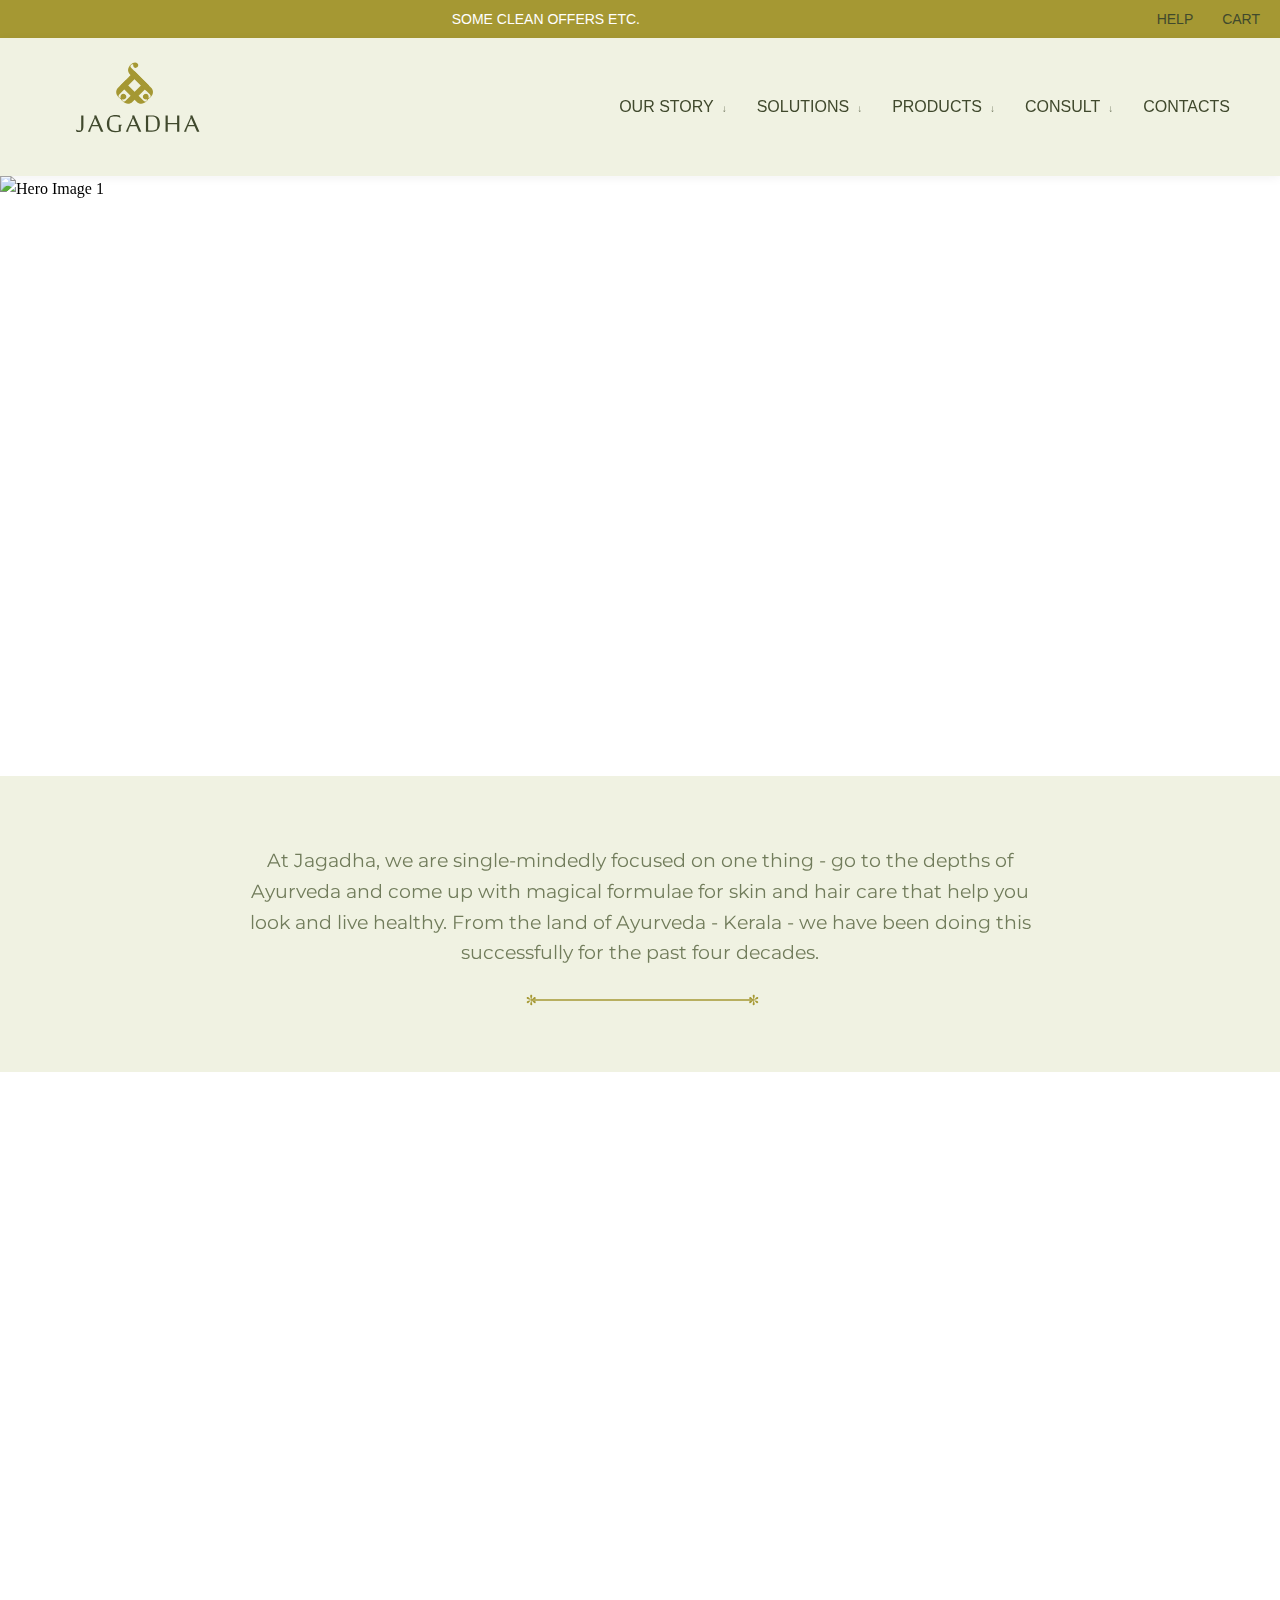
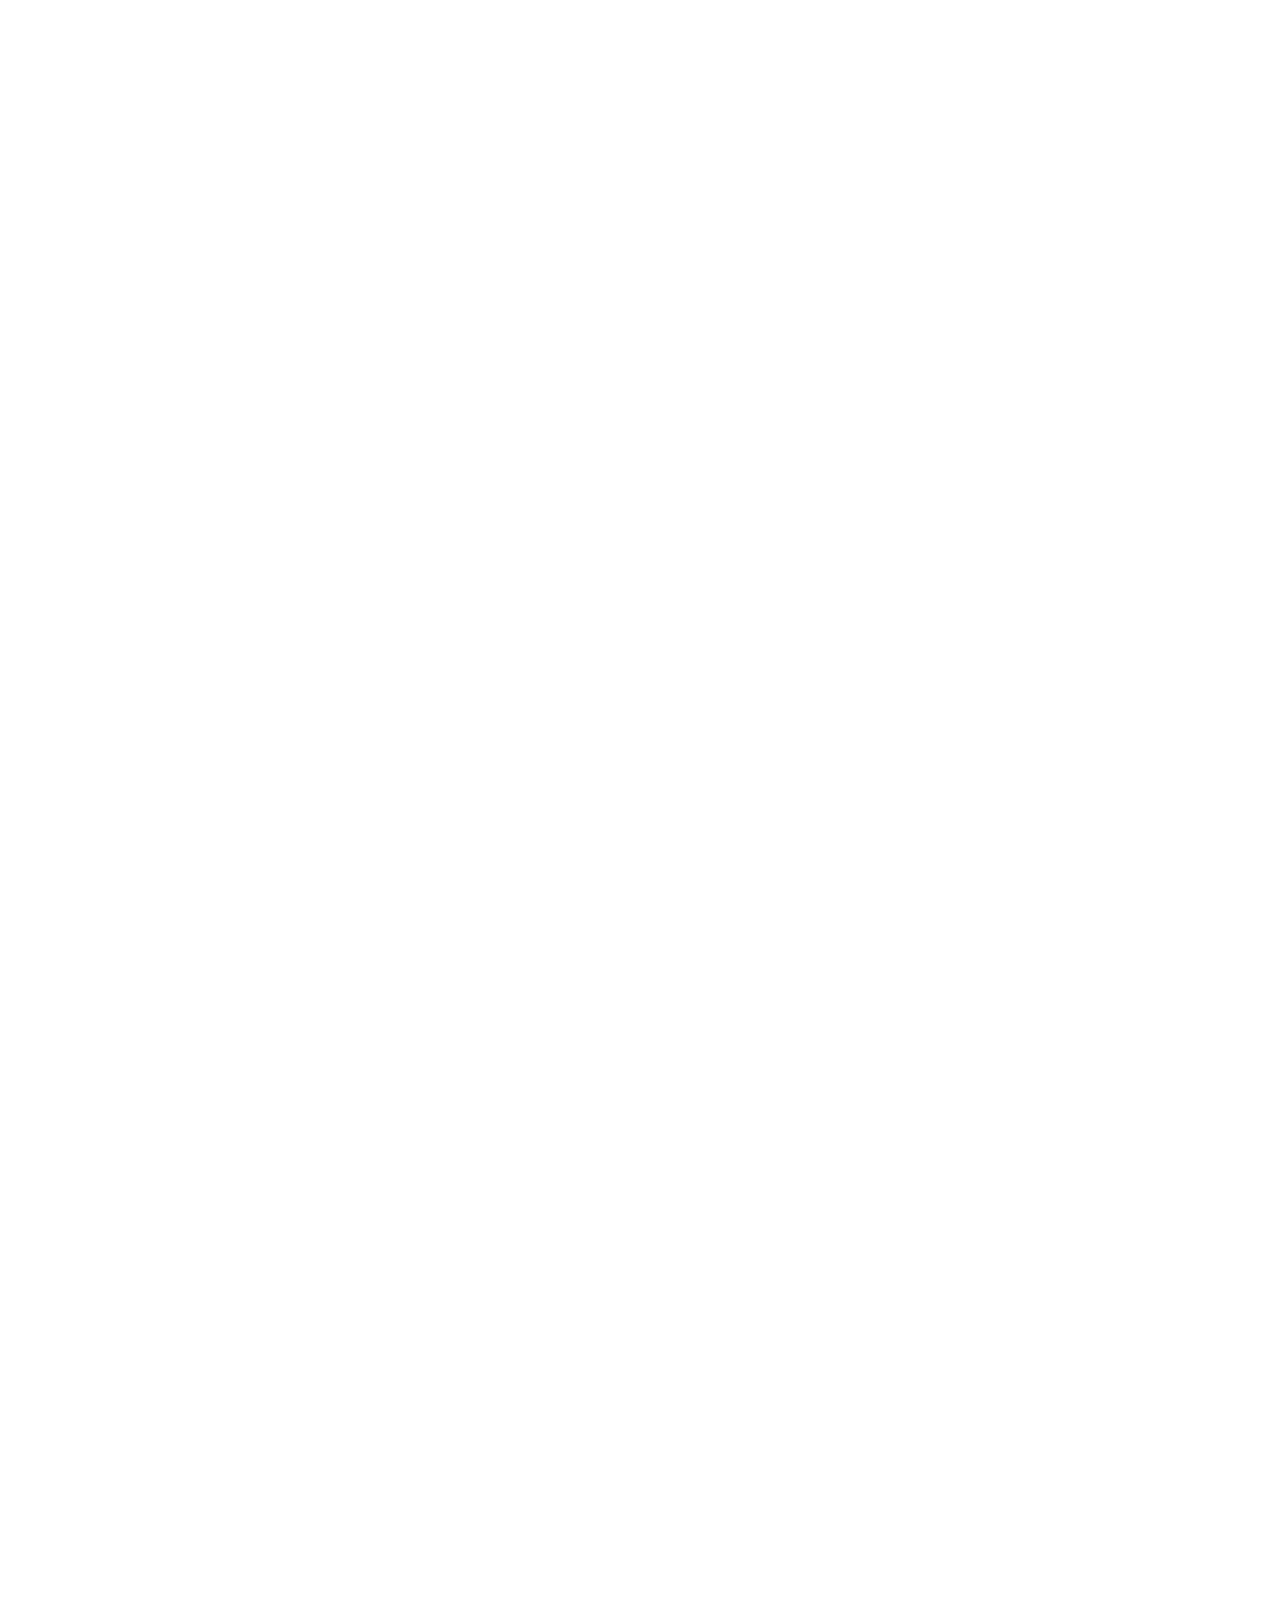
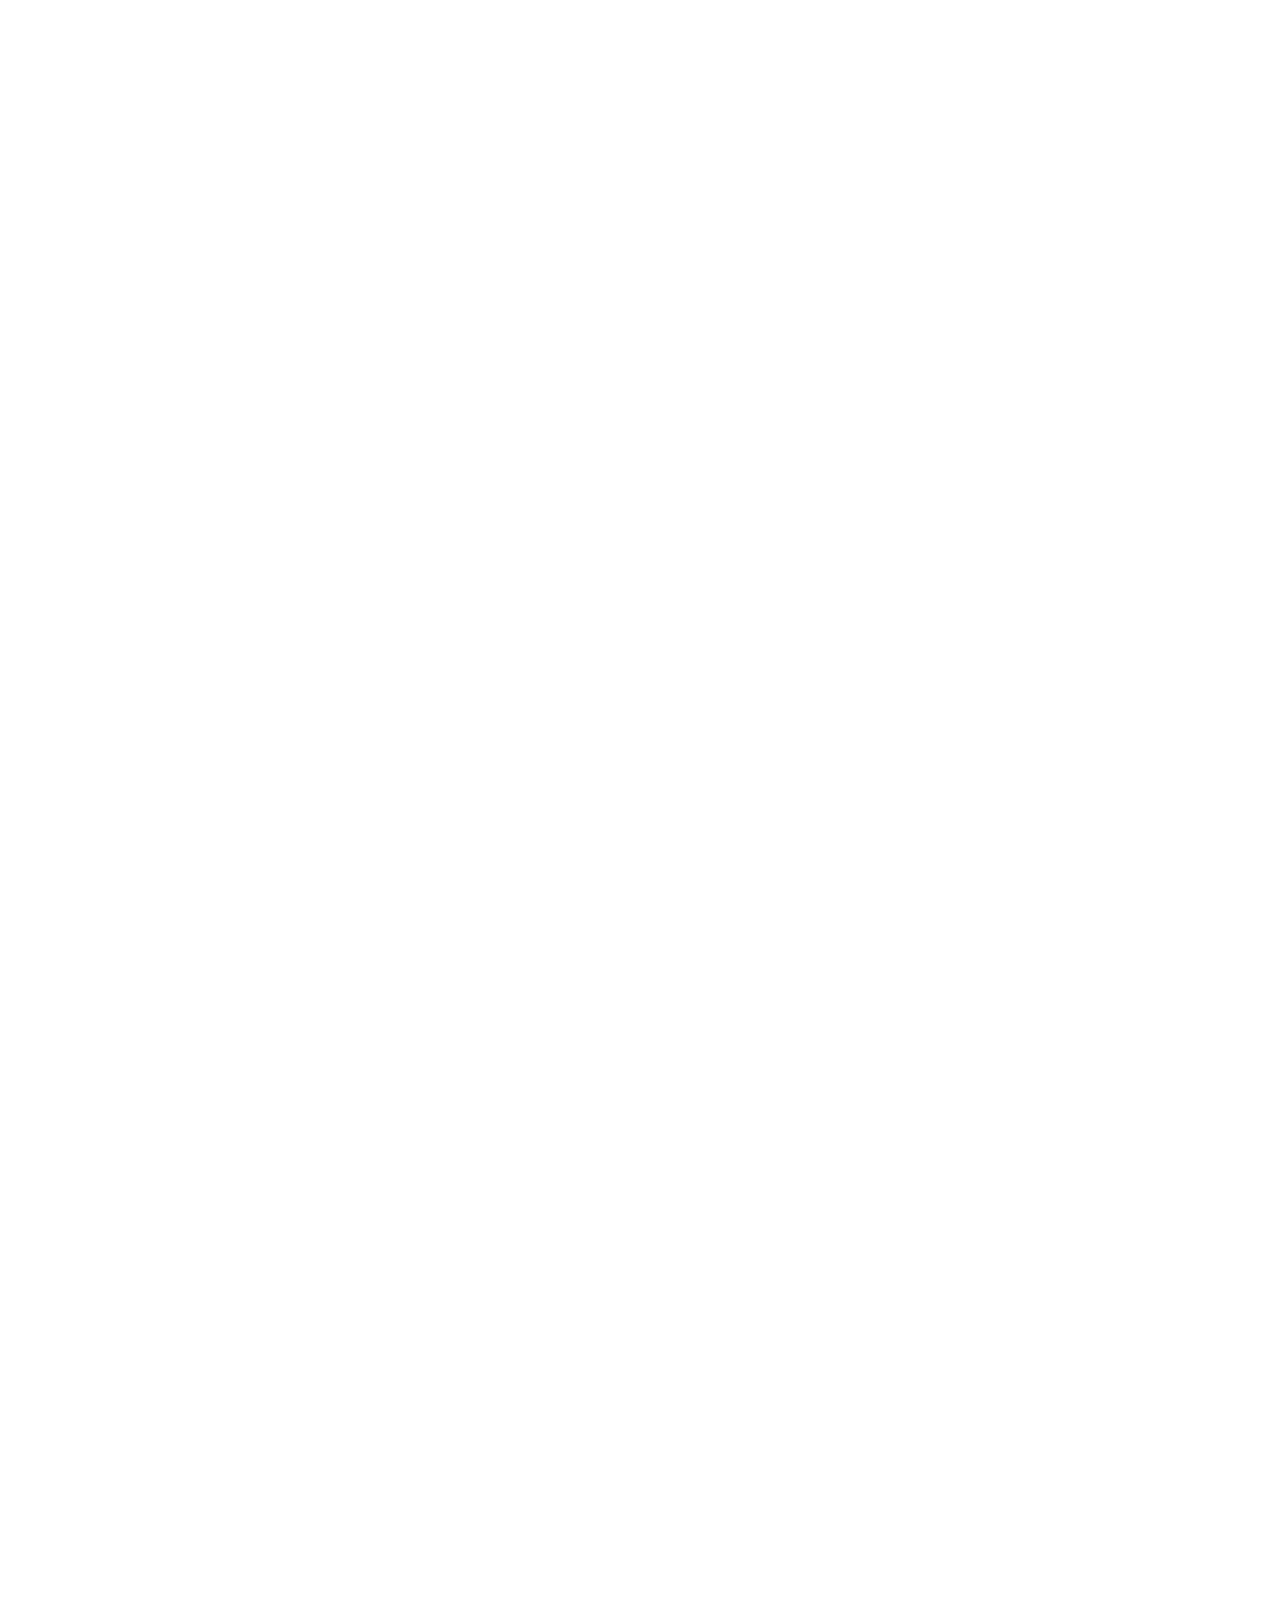
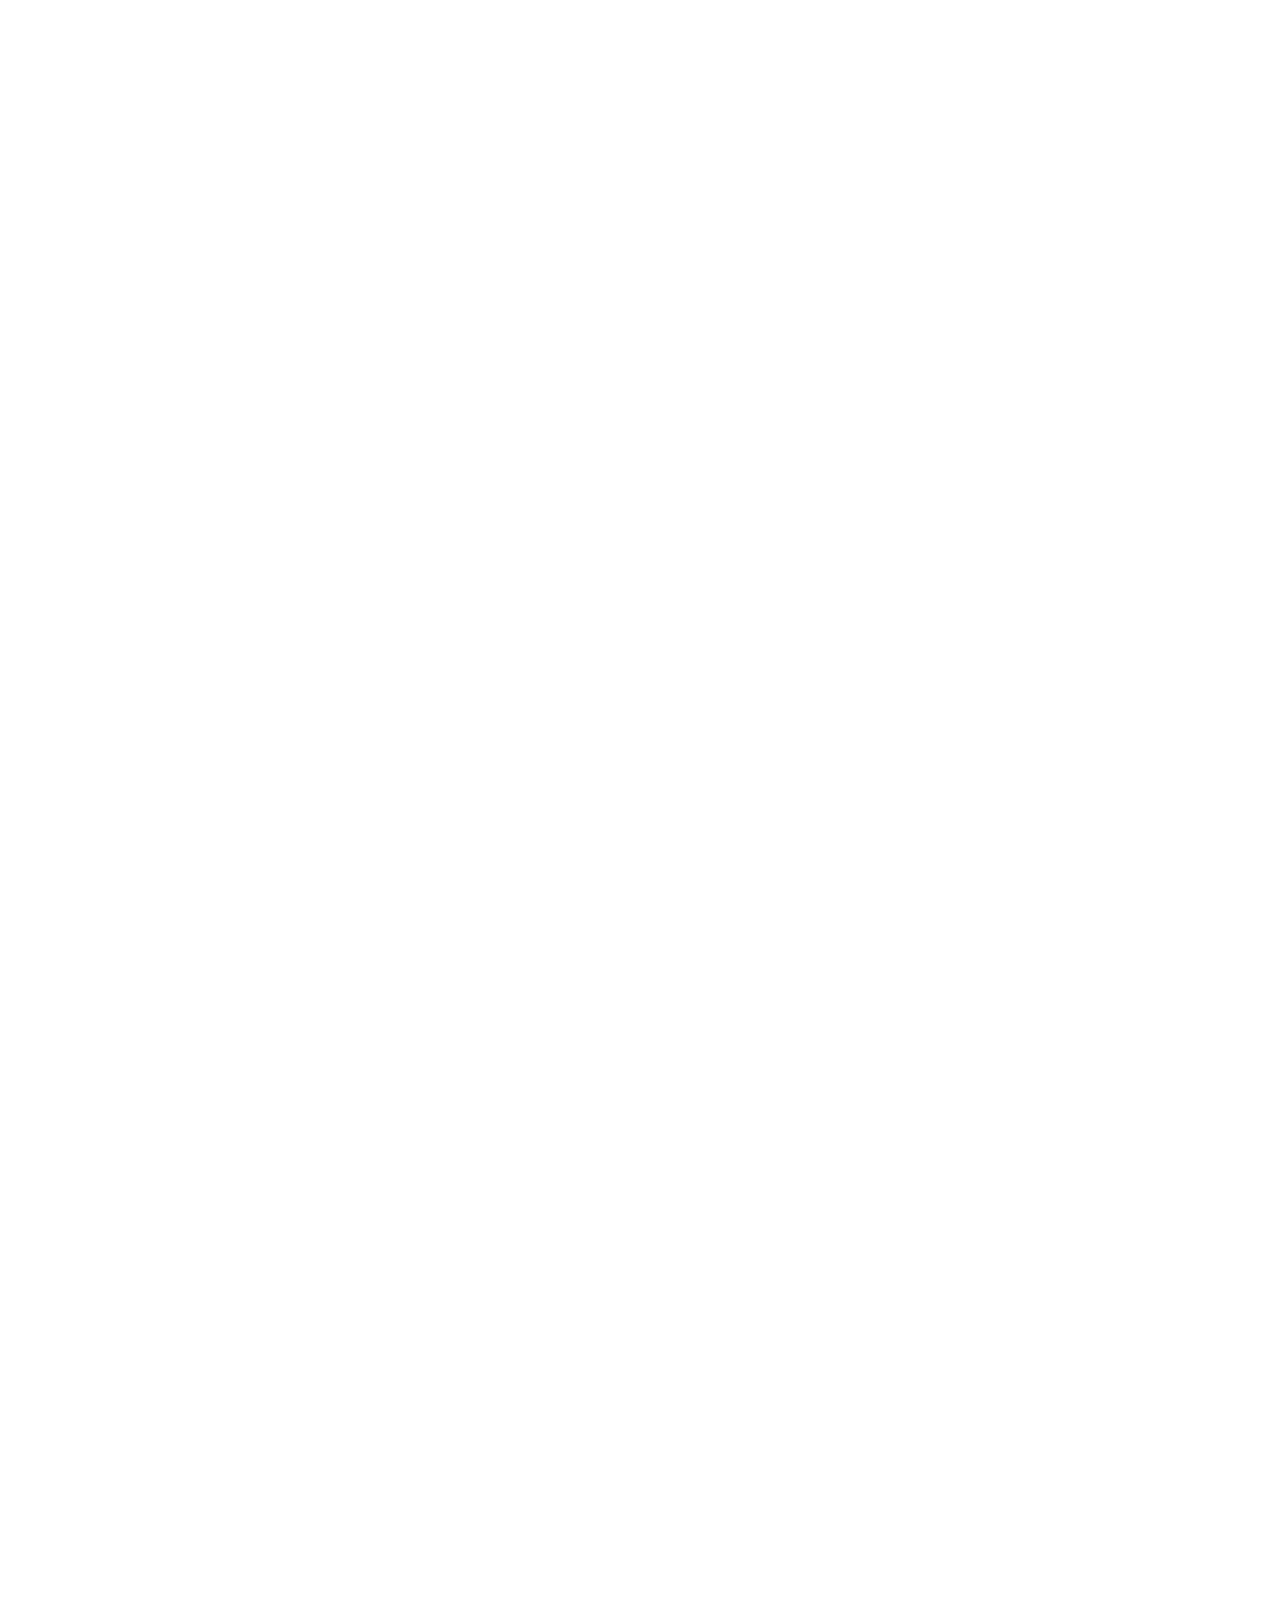
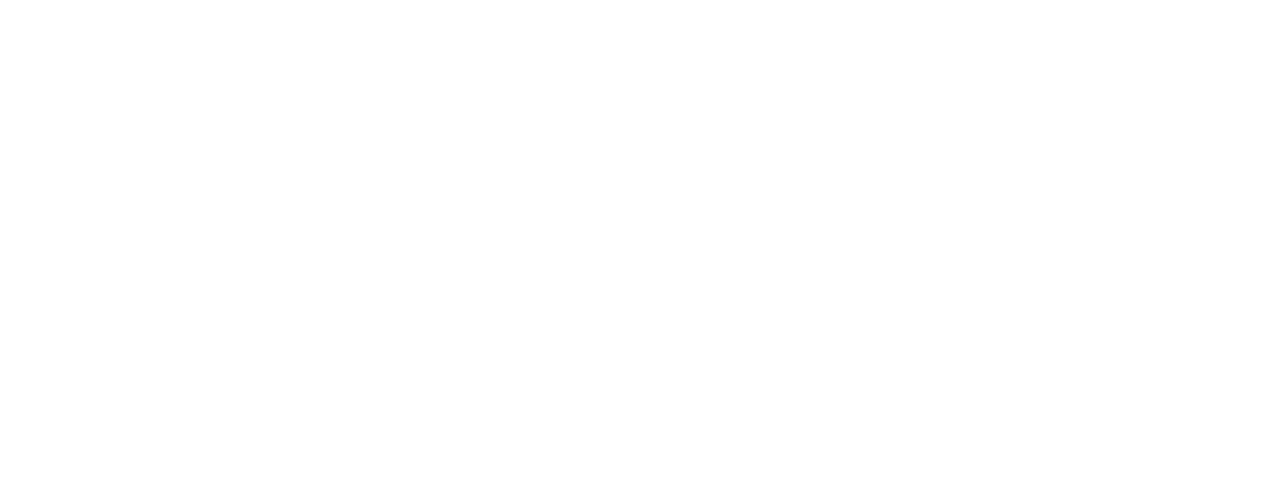
==== index.html @ c9071de5 "first commit" ====
<!DOCTYPE html>
<html lang="en">
<head>
    <meta charset="UTF-8">
    <meta name="viewport" content="width=device-width, initial-scale=1.0">
    <title>Jagadha</title>
    <link rel="stylesheet" href="./style.css">
    <link rel="preconnect" href="https://fonts.googleapis.com">
    <link rel="preconnect" href="https://fonts.gstatic.com" crossorigin>
    <link href="https://fonts.googleapis.com/css2?family=Montserrat:wght@600&family=Open+Sans:wght@400;500&display=swap&family=Roboto:ital,wght@0,100..900;1,100..900" rel="stylesheet">
    <link rel="stylesheet" href="https://cdnjs.cloudflare.com/ajax/libs/font-awesome/6.5.1/css/all.min.css">
</head>
<body>
    <!-- top bar starts here  -->
    <div class="top-bar">
        <div>SOME CLEAN OFFERS ETC.</div>
        <div>
            <a href="#">HELP</a>
            <a href="#">CART</a>
        </div>
    </div>
    <!-- top bar ends here  -->

    <!-- header section starts here  -->
    <header class="header">
        <div class="logo">
            <img src="./assets/logo.svg" alt="Jagadha Logo">
        </div>
        <nav class="nav">
            <a href="#">OUR STORY</a>
            <a href="#">SOLUTIONS</a>
            <a href="#">PRODUCTS</a>
            <a href="#">CONSULT</a>
            <a href="#">CONTACTS</a>
        </nav>
    </header>
    <!-- header section ends here  -->

    <!-- hero section starts here -->
    <section class="hero-section">
        <div class="carousel">
            <div class="carousel-slide">
                <img src="./assets/hero_image.png" alt="Hero Image 1" class="hero-image">
                <div class="hero-text ">
                    <p>Results-driven skin and hair care through Ayurveda.</p>
                </div>
            </div>
            <div class="carousel-slide">
                <img src="./assets/hero_carousal.jpg" alt="Hero Image 2" class="hero-image">
                <div class="hero-text">
                    <p>Discover the power of natural ingredients.</p>
                </div>
            </div>
            <div class="carousel-slide">
                <img src="./assets/hero_2_carousal.jpg" alt="Hero Image 3" class="hero-image">
                <div class="hero-text">
                    <p>Transform your routine with our products.</p>
                </div>
            </div>
        </div>
    </section>
    <!-- hero section ends here -->

    <!-- after hero section starts here  -->
    <section class="centered-section">
        <div>
            <p>At Jagadha, we are single-mindedly focused on one thing - go to the
                depths of Ayurveda and come up with magical formulae for skin and hair
                care that help you look and live healthy. From the land of Ayurveda -
                Kerala - we have been doing this successfully for the past four decades.</p>
            <div>
                <img src="./assets/small_line.svg" alt="" class="small-image">
            </div>
        </div>
    </section>
    <!-- after hero section ends here  -->

    <!-- our story section starts here -->
    <section class="our-story-section">
        <h2>OUR STORY</h2>
        <div class="story-images">
            <img src="./assets/old_photo.png" alt="Story Image 1" class="story-image">
            <img src="./assets/center_image.png" alt="Story Image 2" class="story-image">
            <img src="./assets/old_photo.png" alt="Story Image 3" class="story-image">
        </div>
        <div class="story-text">
            <p>In the realm of skin and hair care, Pathanjali has been a trusted name for
                decades. As a leading Ayurvedic centre with locations in Kuttipuram and
                Ernakulam, Pathanjali Ayurvedic (P) Ltd and Pathanjali Herbal Extracts
                Pvt Ltd have earned a reputation for excellence.</p>
            <p>Founded in 1995 by Dr. C.P. Parameswaran Nair and Jnanpith Award
                winner M.T. Vasudevan Nair, and co-owned by Padmasree Bharath
                Mammootty, the institution has long been a beacon of hope for those
                seeking natural remedies for skin and hair ailments</p>
            <p>Today, under the leadership of Mr. Jyothish Kumar, this legacy continues
                with Jagadha—a new venture that blends the wisdom of Ayurveda with
                modern skincare needs.</p>
        </div>
    </section>
    <!-- our story section ends here -->

    <!-- mammoty section starts here  -->
    <section class="testimonial">
        <div class="testimonial-content">
            <div class="testimonial-image">
                <img src="./assets/mammoty.png" alt="Mammotty">
            </div>
            <div class="testimonial-text">
                <h3>“What Jagadha does in the space of holistic and effective skin and hair care is so unique that there are no equals to them.”</h3>
                <img src="./assets/sign.svg" alt="Signature" class="signature">
                <p class="testimonial-author">Sincerely yours, <br>Mammotty</p>
            </div>
        </div>
        <img src="./assets/big_line.svg" alt="Divider" class="testimonial-divider">
    </section>
    <!-- mammoty section ends here  -->
     
    <!-- Ayurveda section starts here  -->
    <section class="ayurveda-section">
        <div class="ayurveda-content">
            <h1>The power of ayurveda in healing skin and hair issues</h1>
            <img src="./assets/ayurveda.png" alt="Ayurveda Image" class="ayurveda-image">
            <p>Ayurveda is not just a system of medicine; it's a lifestyle that promotes
                balance and wellness. It focuses on using natural resources to heal the
                body from within, making it an ideal choice for those seeking remedies for
                skin and hair issues. Unlike chemical-laden products that might offer
                temporary relief or even worsen conditions, Ayurvedic medicine digs deep
                to address underlying causes. By incorporating holistic approaches
                tailored to your unique constitution (prakriti), Ayurveda paves the way for
                effective treatment. This includes dietary recommendations, lifestyle
                changes, and natural remedies that work in harmony with your body,
                offering lasting solutions for skin and hair woes.</p>
        </div>
    </section>
    <!-- Ayurveda section ends here -->

    <!-- products section starts here  -->
    <section class="products-section">
        <div class="product">
            <img src="./assets/product.png" alt="Product Image" class="product-image">
            <div class="product-button">
                <button><a href="#">ADD TO CART</a></button>
            </div>
        </div>
        <div class="product-description">
            <h1>Experience the transformative power of Agnijith and rediscover smooth, scar-free skin.</h1>
            <p>Experience the power of Ayurveda with Agnijith—a luxurious daily rejuvenating cream designed to nourish, protect, and revitalize your skin. This time-tested formula helps restore your skin's natural glow while shielding it from environmental stressors. Regular use promotes a smooth, scar-free complexion, making it an essential addition to your skincare routine.</p>
        </div>
    </section>
    <!-- product section ends here -->

    <!-- feature section starts here -->
    <section class="features-section">
        <img src="./assets/big_line.svg" alt="">
        <div class="features-container">
            <div class="feature-box">
                <h3>Applications of Agnijith</h3>
                <ul>
                    <li>✅ Burns & Burn Scars</li>
                    <li>✅ Keloids & Surgical Scars</li>
                    <li>✅ Sunburn & Skin Irritation</li>
                    <li>✅ Chickenpox Scars & Old Wounds</li>
                    <li>✅ Diabetic Ulcers & Non-Healing Wounds</li>
                    <li>✅ Leukoderma (Vitiligo), Psoriasis & Eczema</li>
                    <li>✅ General Itching & Wound Care</li>
                </ul>
            </div>
            <div class="feature-box">
                <h3>Key benefits of Agnijith</h3>
                <ul>
                    <li>✅ Accelerates Healing – Speeds up the recovery process for burns and wounds.</li>
                    <li>✅ Reduces Scarring – Clinically proven to minimize the appearance of scars.</li>
                    <li>✅ Safe for All Ages – Gentle and effective, making it a must-have for families, especially those with young children prone to minor accidents.</li>
                </ul>
            </div>
        </div>
        <img src="./assets/big_line.svg" alt="">
        <div class="button-container">
            <button class="buy-now">BUY NOW</button>
        </div>
    </section>
    <!-- feature section ends here -->

    <!-- outlet section starts here -->
    <section class="outlet-section">
        <h1>The uniqueness of Jagadha <br> and how we are different</h1>
        <img src="./assets/outlet.png" alt="Outlet Image" class="outlet-image">
        <p>With a commitment to high-quality, natural ingredients, Jagadha offers safe and
            effective solutions for all skin and hair types. By merging ancient Ayurvedic
            wisdom with modern science, Jagadha creates products that deliver real, lasting
            results. With Agnijith, Agnihari, Kadambini, and Kasmeerini, achieving radiant
            skin and strong, healthy hair has never been easier.</p>
        <p>Whether you're dealing with scars, blemishes, or hair fall, there's a solution
            waiting for you. Embrace nature's wisdom with Jagadha—where healing meets
            heritage.</p>
    </section>
    <!-- outlet section ends here -->

    <!-- contact section starts here -->
    <section class="contact-section">
        <div class="contact-container">
            <div class="contact-text">
                <h2>Take your wellness<br>To another level</h2>
            </div>
            <div class="contact-form">
                <form>
                    <div class="form-left">
                        <label>Name</label>
                        <input type="text" name="name" required>
    
                        <label>Email</label>
                        <input type="email" name="email" required>
    
                        <label>Phone</label>
                        <input type="text" name="phone" required>
    
                        <label>Job Title</label>
                        <input type="text" name="jobtitle">
    
                        <label>Company</label>
                        <input type="text" name="company">
                    </div>
                    <div class="form-right">
                        <label>What service / product are you looking for ⬇</label>
                        <input type="text" name="inquiry" placeholder="Inquiry" required>
                    </div>
                    <button type="submit" class="send-button">SEND ↗</button>
                </form>
            </div>
        </div>
    </section>
    <!-- contact section ends here -->

    <!-- footer starts here -->
    <footer class="footer">
        <div class="footer-container">
            <div class="social-icons">
                <a href="#" class="social-link"><i class="fab fa-facebook-f"></i></a>
                <a href="#" class="social-link"><i class="fab fa-instagram"></i></a>
                <a href="#" class="social-link"><i class="fab fa-whatsapp"></i></a>
                <a href="#" class="social-link"><i class="fab fa-linkedin-in"></i></a>
            </div>
        </div>
        <div class="footer-divider"></div>
        <div class="footer-divider footer-divider-second"></div>
        <div class="footer-links">
            <a href="#">Terms & Conditions</a>
            <a href="#">Privacy Policy</a>
        </div>
    </footer>
    <!-- footer ends here -->    
    
    

    <script src="./script.js"></script>
</body>
</html>
---- style.css ----
:root {
    --primary-color: #A59833;
    --secondary-color: #F0F2E2;
    --text-color: #40492D;
    --hover-color: #8C7D1C;
}

body {
    margin: 0;
    line-height: 1.6;
}

/* Top bar style starts here*/
.top-bar {
    background-color: var(--primary-color);
    color: #fff;
    font-size: 14px;
    padding: 8px 20px;
    display: flex;
    justify-content: flex-start; 
    align-items: center;
    box-shadow: 0 2px 5px rgba(0,0,0,0.1);
    font-family: 'Inter', sans-serif;
}
.top-bar > div:first-child {
    flex: 1;
    text-align: center;
    margin-left: -60px; 
}

.top-bar a {
    color: #40492d;
    text-decoration: none;
    margin-left: 25px;
    transition: color 0.3s ease;
    font-weight: 500;
    font-family: 'Inter', sans-serif;
}

.top-bar a:hover {
    color: #FFF;
}
/* Top bar style ends here*/

/* Header styles starts here */
.header {
    background-color: var(--secondary-color);
    padding: 15px 50px;
    display: flex;
    justify-content: space-between;
    align-items: center;
    position: relative;
    box-shadow: 0 2px 10px rgba(0,0,0,0.05);
}

.logo img {
    height: 100px;
    width: auto;
    transition: transform 0.3s ease;
}

.logo:hover img {
    transform: scale(1.05);
}

/* Navigation */
.nav {
    display: flex;
    gap: 30px;
    align-items: center;
}

.nav a {
    color: var(--text-color);
    text-decoration: none;
    font-size: 16px;
    font-weight: 500;
    position: relative;
    padding: 5px 0;
    transition: all 0.3s ease;
    font-family: 'Inter', sans-serif;
}

.nav a::after {
    content: "↓";
    font-size: 10px;
    margin-left: 8px;
    opacity: 0.7;
    transition: opacity 0.3s ease;
}

.nav a:hover {
    color: var(--primary-color);
}

.nav a:hover::after {
    opacity: 1;
}

.nav a:last-child::after {
    content: none;
}

/* Underline animation */
.nav a::before {
    content: '';
    position: absolute;
    bottom: -5px;
    left: 0;
    width: 0;
    height: 2px;
    background-color: var(--primary-color);
    transition: width 0.3s ease;
}

.nav a:hover::before {
    width: 100%;
}
/* Header style ends here */

/* Hero section styles starts here */
.hero-section {
    position: relative;
    width: 100%;
    overflow: hidden;
}

.hero-container {
    position: relative;
}

.carousel {
    display: flex;
    transition: transform 0.5s ease-in-out;
}

.carousel-slide {
    position: relative;
    min-width: 100%;
    box-sizing: border-box;
}

.hero-image {
    width: 100%;
    height: 600px;
    object-fit: cover; 
    display: block;
}

.hero-text {
    position: absolute;
    top: 50%;
    left: 50%;
    transform: translate(-50%, -50%); /* Keep this for centering */
    color: white;
    padding: 10px;
    text-align: center;
    font-family: "Oswald", sans-serif;
    font-size: 3rem;
}

.hero-text h1 {
    margin-bottom: 1rem;
    font-family: "Oswald", sans-serif;
}
/* hero section styles ends here */

/* after hero section starts here  */
.centered-section {
    background-color: var(--secondary-color);
    display: flex;
    justify-content: center;
    align-items: center;
    padding: 50px 20px;
    text-align: center;
    
}

.centered-section p {
    max-width: 800px;
    font-size: 1.2rem;
    line-height: 1.6;
    color:#717c5b;
    font-family: 'Montserrat', sans-serif;
    /* font-weight: 500; */
}

.small-image {
    width: 250px; /* Adjust the width as needed */
    height: auto;
}
/* after hero section ends here  */

/* our story section starts here  */
.our-story-section {
    background-color: var(--secondary-color);
    padding: 50px 20px;
    text-align: center;
    /* font-family: 'Arial', sans-serif; */
}

.our-story-section h2 {
    font-size: 2.5rem;
    margin-bottom: 30px;
    font-family: 'Montserrat', sans-serif;
    color: var(--text-color);
}

.story-images {
    display: flex;
    justify-content: center;
    margin-bottom: 30px;
}

.story-image {
    width: 30%;
    height: auto;
    border-radius: 10px;
}

.story-image:first-child {
    transform: rotate(-5deg);
    margin-left: 2px;
}

.story-image:last-child {
    transform: rotate(5deg);
}

.story-image:nth-child(2) {
    transform: rotate(5deg);
}

.story-text {
    max-width: 800px;
    margin: 0 auto;
    font-size: 1.2rem;
    line-height: 1.6;
    color:#717c5b;
    font-family: 'Montserrat', sans-serif;
}

/* our story section starts here  */

/* mammoty section starts here  */
.testimonial {
    background-color: var(--secondary-color);
    padding: 50px 80px;
    display: flex;
    flex-direction: column;
    align-items: center;
}

.testimonial-content {
    display: flex;
    align-items: center;
    justify-content: center;
    max-width: 900px;
    gap: 30px;
}

.testimonial-image img {
    max-width: 349px;
    border-radius: 10px;
}

.testimonial-text {
    max-width: 500px;
    color: #a69933; /* Golden-yellow text */
    font-family: 'Inter', sans-serif;
    font-weight: 500;
}

.testimonial-text h3 {
    font-size: 20px;
    font-weight: bold;
    line-height: 1.5;
}

.signature {
    display: block;
    margin: 15px 0;
    max-width: 120px;
}

.testimonial-author {
    font-size: 16px;
    color: #a69933;
}

.testimonial-divider {
    text-align: center;
    display: flex;
    justify-content: center;
    align-items: center;
    width: 100%;
    position: absolute;
    margin-top: 221px;
}
/* mammoty section ends here  */

/* ayurveda section starts here  */
.ayurveda-section {
    background-color: var(--secondary-color);
    padding: 50px 20px;
    text-align: center;
}

.ayurveda-content {
    max-width: 800px;
    margin: 0 auto;
    font-family: 'Montserrat', sans-serif;
    color: var(--text-color);
}

.ayurveda-content h1 {
    font-size: 2.5rem;
    margin-bottom: 20px;
    font-family: 'Montserrat', sans-serif;
    color: var(--text-color);
}

.ayurveda-image {
    width: 100%;
    max-width: 600px;
    height: auto;
    margin: 20px 0;
    border-radius: 10px;
}

.ayurveda-content p {
    font-size: 1.2rem;
    line-height: 1.6;
    margin-bottom: 20px;
    color:#717c5b;
}
/* ayurveda section ends here  */

/* product section starts here */
.products-section {
    display: flex;
    align-items: center;
    justify-content: center;
    padding: 50px 20px;
    background-color: var(--secondary-color);
}

.product {
    position: relative;
    width: 50%;
    overflow: hidden;
}

.product-image {
    width: 70%;
    height: 50%;
    transition: transform 0.5s ease-in-out;
    margin-left: 84px;
}

.product-button {
    position: absolute;
    bottom: 20px;
    left: 46%;
    transform: translateX(-50%);
    background-color: var(--primary-color);
    padding: 10px 20px;
    border-radius: 5px;
}

.product-button button {
    background: none;
    border: none;
    color: white;
    font-size: 1rem;
    cursor: pointer;
}

.product-button button a {
    color: white;
    text-decoration: none;
}

.product-description {
    width: 33%;
    padding: 20px;
    font-family: 'Montserrat', sans-serif;
    color: var(--text-color);
}

.product-description h1 {
    font-size: 2rem;
    margin-bottom: 20px;
    font-family: 'Montserrat', sans-serif;
    color: #a69933;
}

.product-description p {
    font-size: 1.2rem;
    line-height: 1.6;
    color:#717c5b;
}
/* product section ends here */

/* features section starts here */
.features-section {
    background-color: var(--secondary-color);
    padding: 40px 5%;
    text-align: center;
    border-radius: 10px;
}

.features-container {
    display: flex;
    justify-content: space-between;
    gap: 40px;
    flex-wrap: wrap;
    max-width: 900px;
    margin: 0 auto;
}

.feature-box {
    flex: 1;
    min-width: 300px;
    text-align: left;
}

.feature-box h3 {
    font-family: 'Montserrat', sans-serif;
    color: #a69933;
    font-size: 20px;
    font-weight: bold;
    margin-bottom: 10px;
}

.feature-box ul {
    list-style: none;
    padding: 0;
    color:#717c5b;
    font-size: 16px;
    font-family: 'Montserrat', sans-serif;
}

.button-container {
    margin-top: 20px;
}

.buy-now {
    background-color: #A69933; /* Button color */
    color: white;
    border: none;
    padding: 12px 24px;
    font-size: 16px;
    border-radius: 20px;
    cursor: pointer;
    transition: 0.3s ease-in-out;
}

.buy-now:hover {
    background-color: #8C822A;
}
/* features section ends here */

/* outlet section starts here */
.outlet-section {
    background-color: var(--secondary-color);
    padding: 50px 20px;
    text-align: center;
}

.outlet-section h1 {
    font-size: 2.5rem;
    margin-bottom: 20px;
    font-family: 'Montserrat', sans-serif;
    color: var(--text-color);
}

.outlet-image {
    width: 80%;
    height: auto;
    margin: 20px 0;
    border-radius: 10px;
}

.outlet-section p {
    max-width: 800px;
    margin: 0 auto 20px;
    font-size: 1.2rem;
    line-height: 1.6;
    color:#717c5b;
    font-family: 'Montserrat', sans-serif;
}
/* outlet section ends here */

/* contact section starts here */
.contact-section {
    background-color: #A69933; /* Background color */
    padding: 50px 5%;
}

.contact-container {
    flex-wrap: wrap;
    max-width: 900px;
    margin: 0 auto;
}

.contact-text {
    flex: 1;
    min-width: 300px;
    color: var(--text-color);
    font-size: 24px;
    font-family: 'Montserrat', sans-serif;
}

.contact-form {
    flex: 2;
    min-width: 300px;
}

form {
    display: flex;
    flex-wrap: wrap;
    gap: 30px;
}

.form-left, .form-right {
    flex: 1;
    display: flex;
    flex-direction: column;
}

label {
    font-size: 20px;
    font-weight: 500;
    color: #fff;
    margin-top: 10px;
    font-family: 'Montserrat', sans-serif;
}

input {
    background: none;
    border: none;
    border-bottom: 1px solid #666;
    padding: 8px 0;
    font-size: 16px;
    color: #fff;
    outline: none;
    font-family: 'Montserrat', sans-serif;
}

.send-button {
    background: none;
    border: none;
    font-size: 20px;
    font-weight: 500;
    color: var(--text-color);
    cursor: pointer;
    margin-top: 20px;
    text-align: left;
    position: relative;
    display: inline-block;
}

.send-button::after {
    content: '';
    position: absolute;
    width: 0;
    height: 2px;
    display: block;
    margin-top: 5px;
    right: 0;
    background: var(--text-color);
    transition: width 0.4s ease, right 0.4s ease;
}

.send-button:hover::after {
    width: 100%;
    right: 0;
}
/* contact section ends here */

/* footer section starts here */
.footer {
    background-color: #717c5b; /* Matching background color */
    padding: 50px 0;
    color: #fff;
    text-align: left; /* Align text to the left */
}

.footer-container {
    padding: 20px 40px;
}

.social-icons {
    display: flex;
    gap: 30px;
}

.social-link {
    font-size: 24px;
    color: #fff;
    text-decoration: none;
    transition: opacity 0.3s ease-in-out;
}

.social-link:hover {
    opacity: 0.7;
}

.footer-divider {
    width: 100%;
    height: 1px;
    background: #fff;
    margin: 20px 0;
}

/* Add a second footer divider */
.footer-divider-second {
    width: 100%;
    height: 2px;
    background: #fff;
    margin: 80px 0;
    border-radius: 1px;
}

.footer-links {
    display: flex;
    gap: 50px;
    flex-wrap: wrap;
    margin-left: 40px;
}

.footer-links a {
    color: #fff;
    text-decoration: none;
    font-size: 14px;
    position: relative;
}

.footer-links a::after {
    content: '';
    position: absolute;
    width: 0;
    height: 1px;
    display: block;
    bottom: -2px;
    left: 0;
    background: #fff;
    transition: width 0.4s ease;
}

.footer-links a:hover::after {
    width: 100%;
}

/* footer section ends here */


/* media query starts here  */
@media (max-width: 768px) {
    .header {
        padding: 15px 20px;
        flex-direction: column;
        gap: 15px;
    }
    
    .nav {
        flex-wrap: wrap;
        justify-content: center;
        gap: 15px;
    }
    
    .top-bar {
        padding: 8px 15px;
        font-size: 12px;
    }
    
    .top-bar a {
        margin-left: 15px;
    }
    .hero-image {
        height: 400px;
    }
    
    .hero-text h1 {
        font-size: 10px;
    }
    .testimonial-content {
        flex-direction: column;
        text-align: center;
    }

    .testimonial-text {
        max-width: 100%;
        text-align: center;
    }
    .testimonial-divider{
        display: none;
    }
    .contact-container {
        flex-direction: column;
        text-align: center;
    }
    form {
        flex-direction: column;
        align-items: center;
    }
    .send-button {
        text-align: center;
    }
    .footer-links {
        flex-direction: column;
        gap: 10px;
    }
}

@media screen and (max-width: 480px) {
    .testimonial {
        padding: 30px 5%;
    }

    .testimonial-text h3 {
        font-size: 18px;
    }

    .testimonial-author {
        font-size: 14px;
    }
    .testimonial-divider{
        display: none;
    }

}
/* media query ends here  */
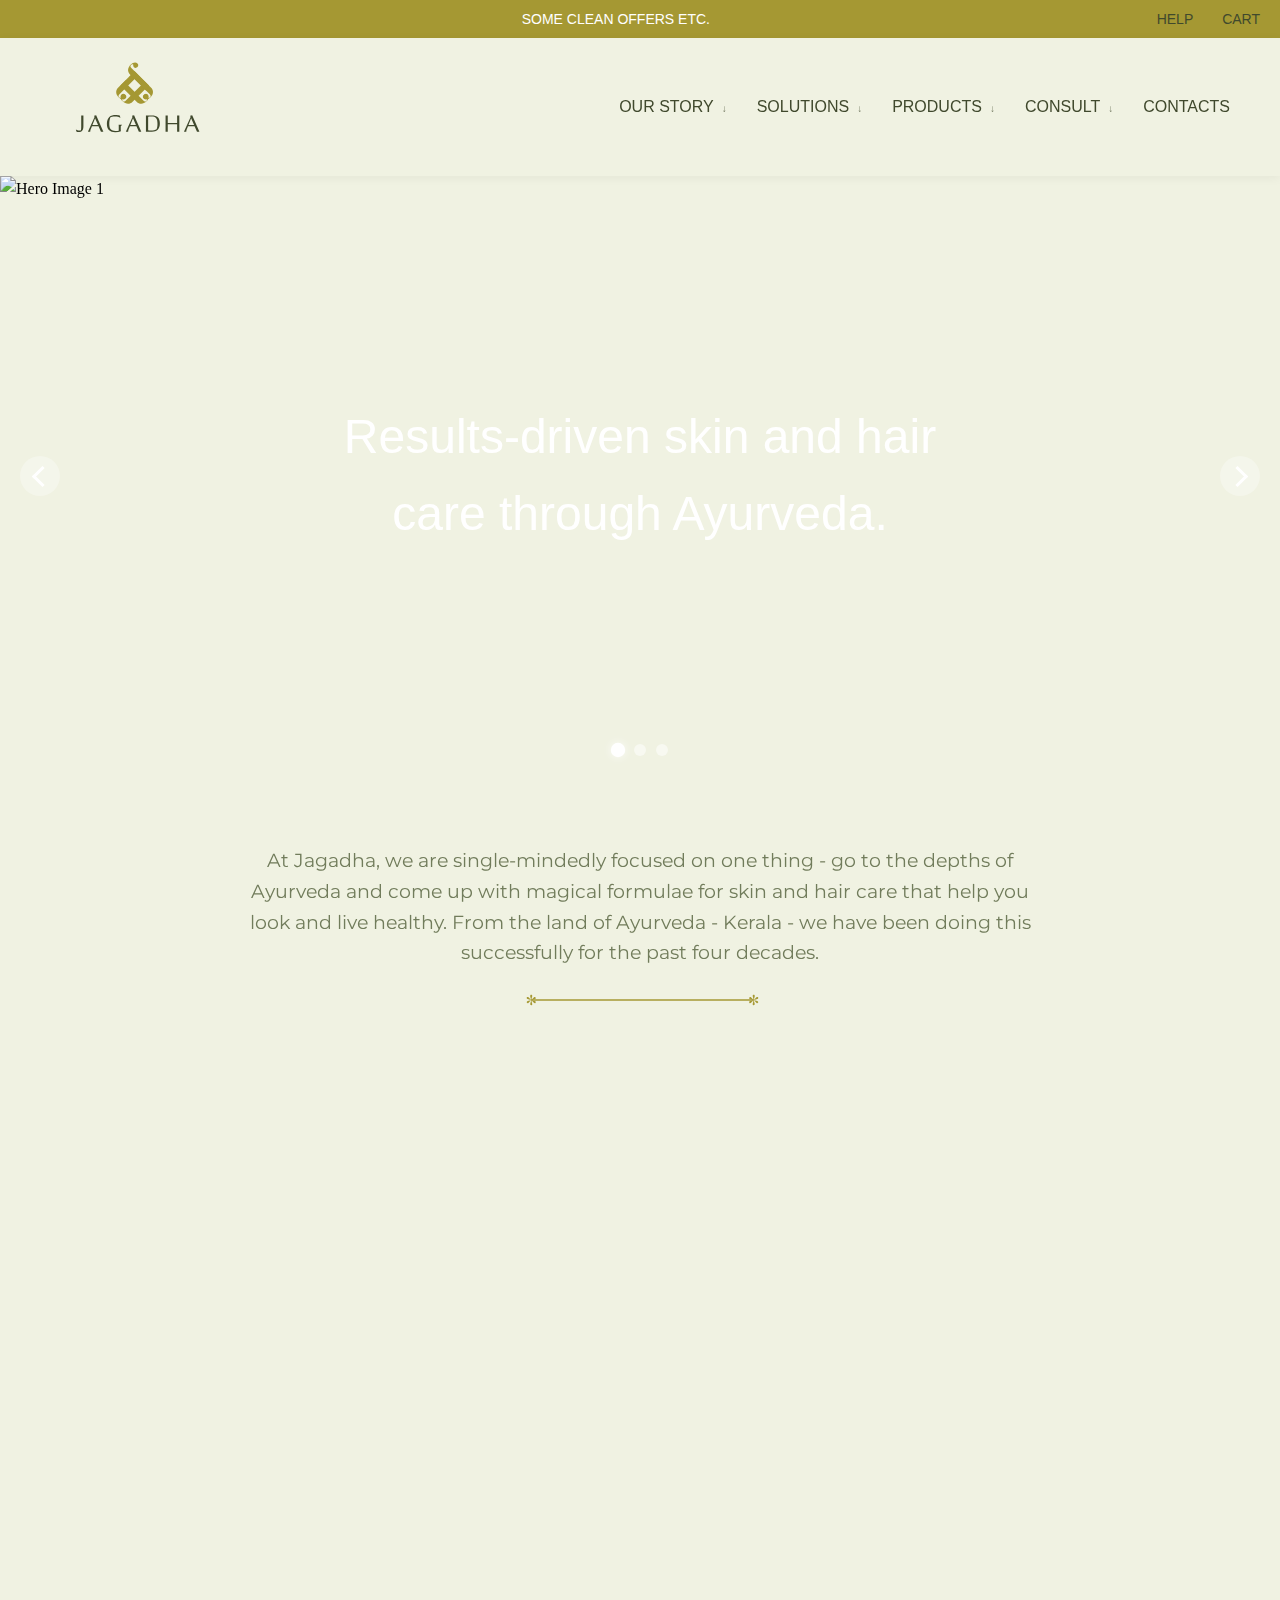
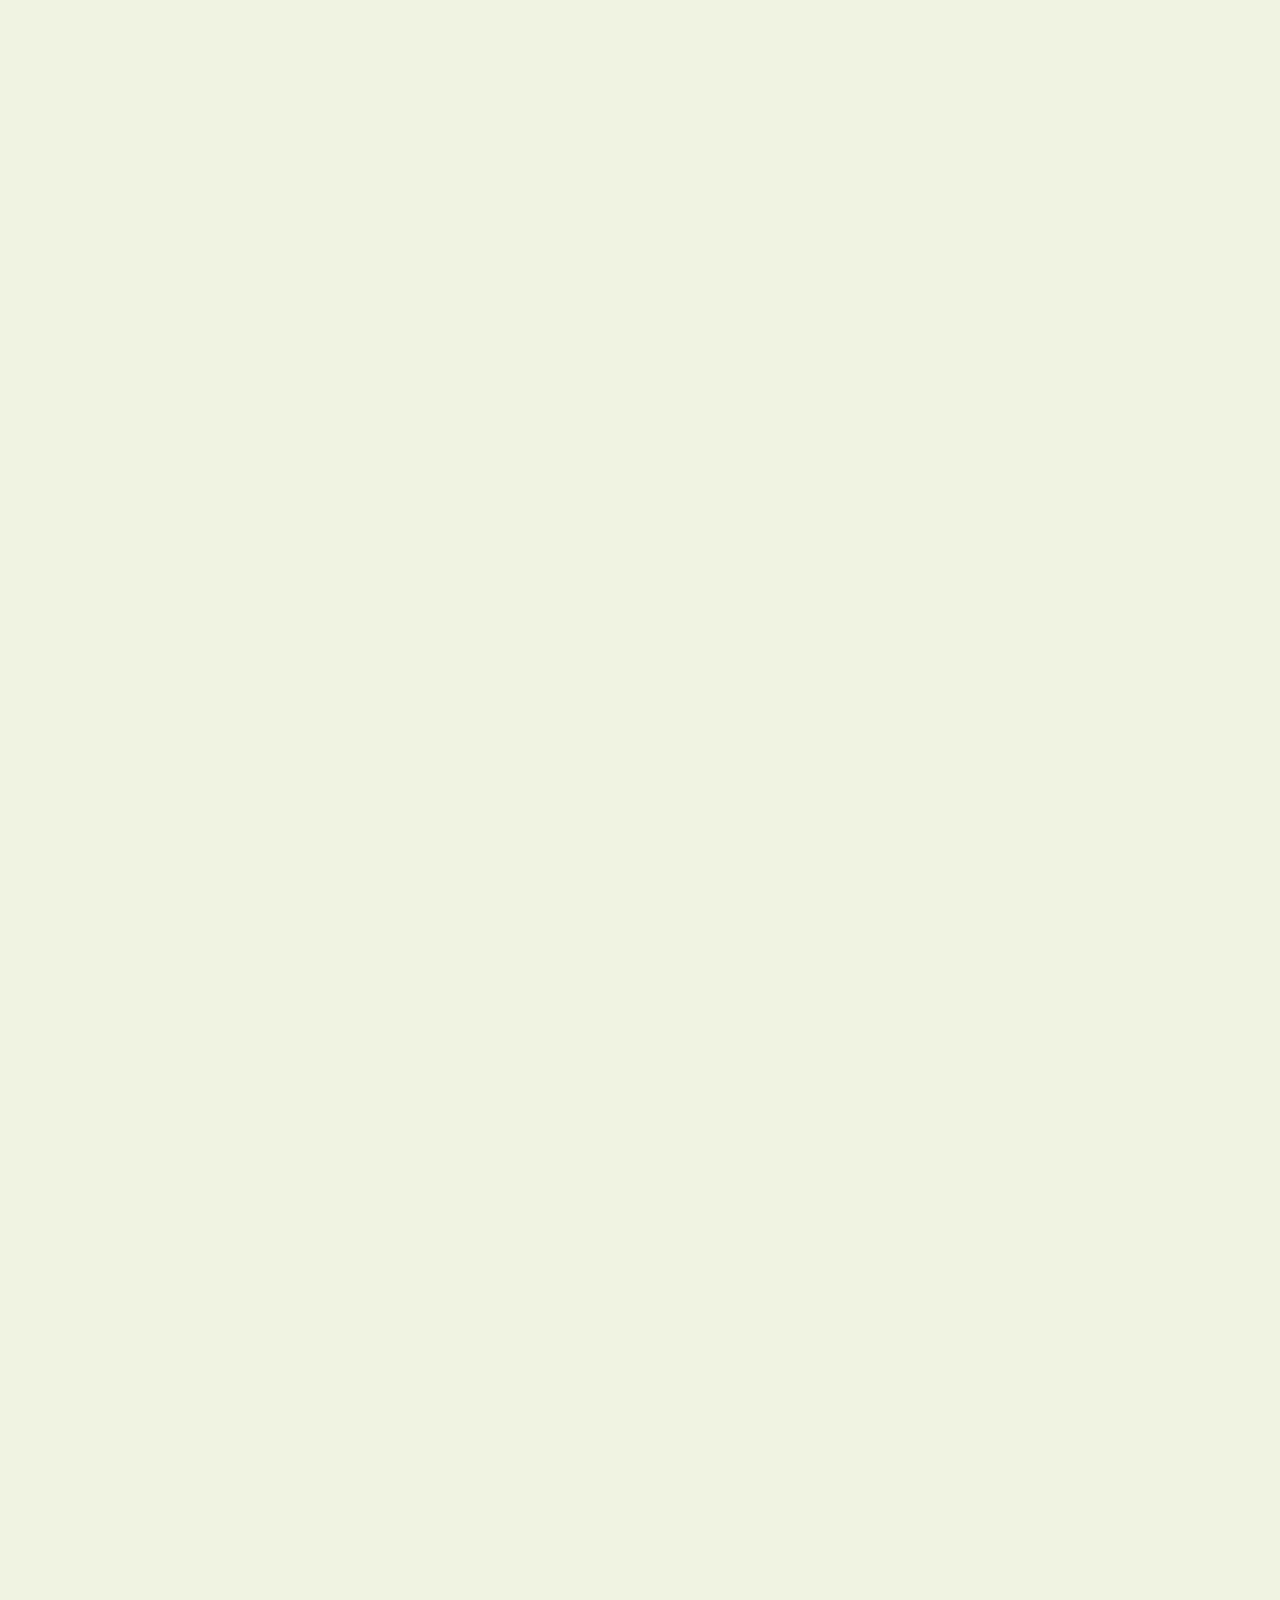
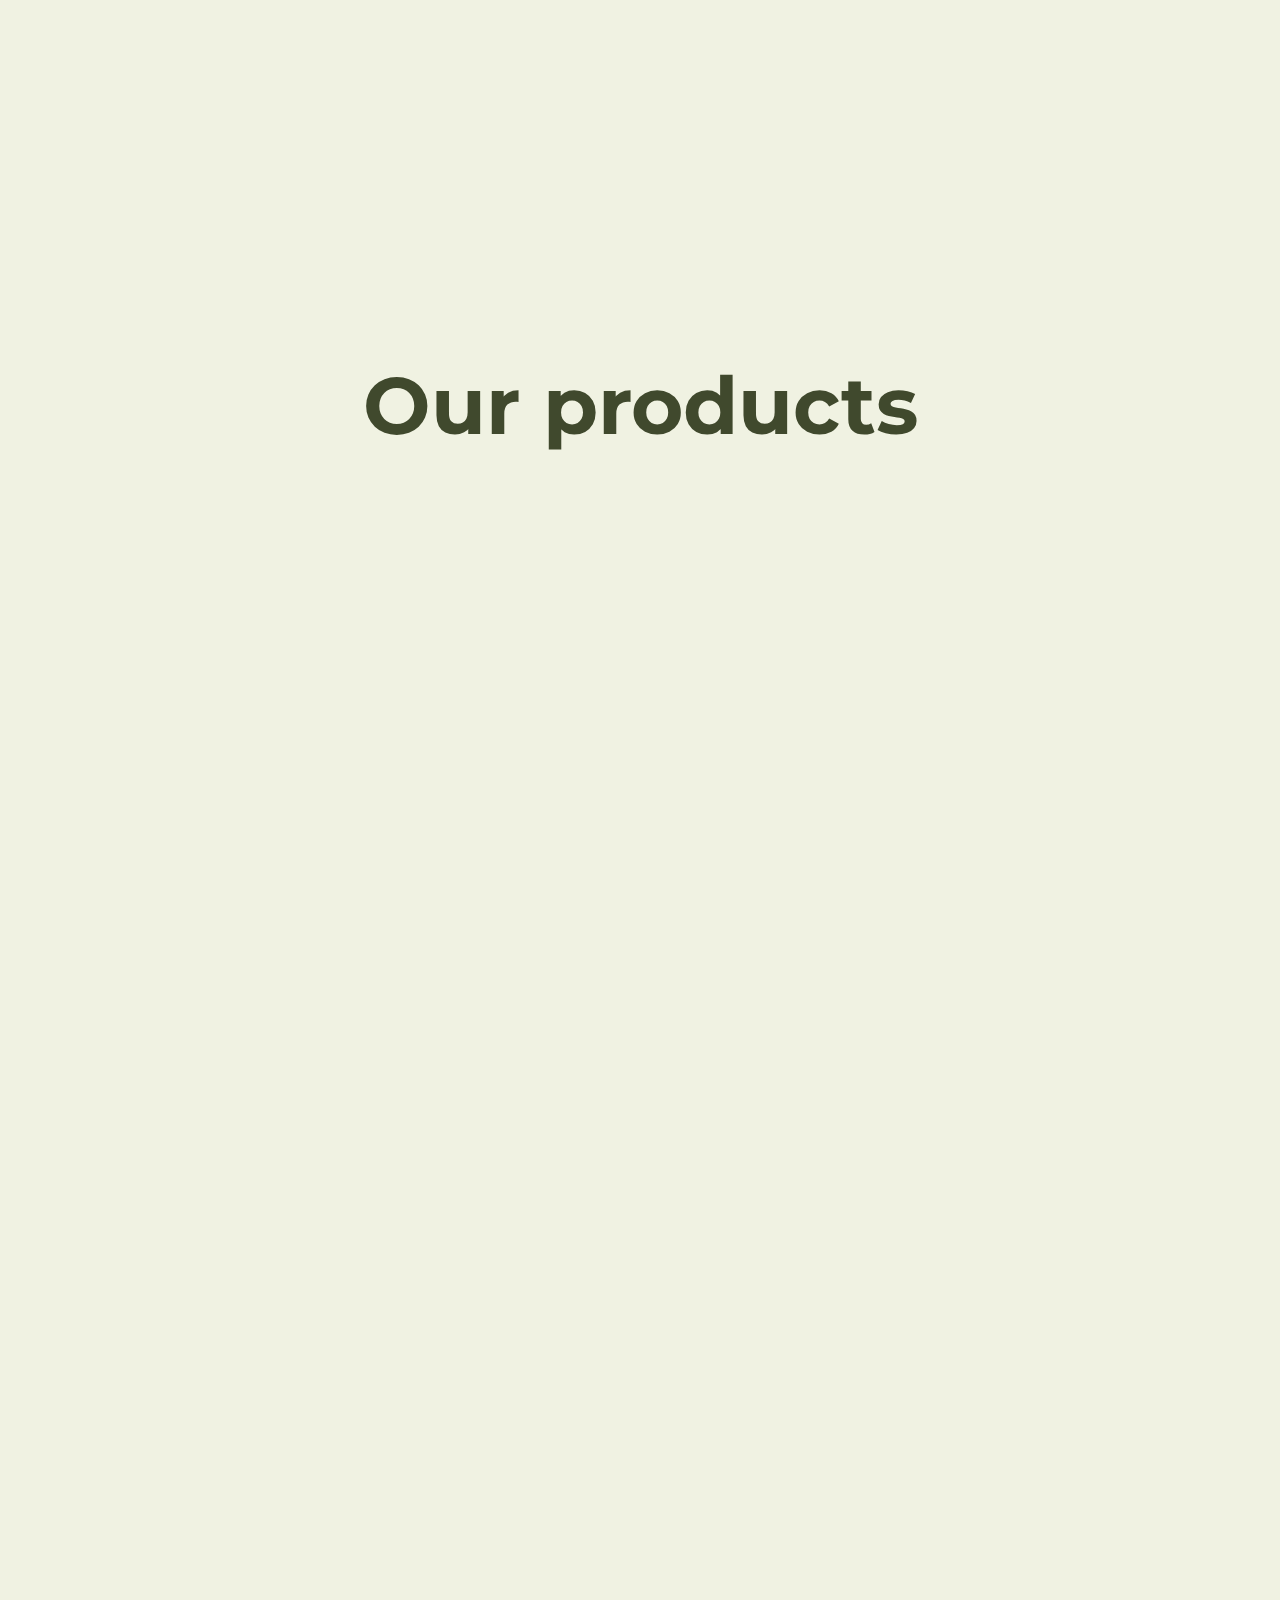
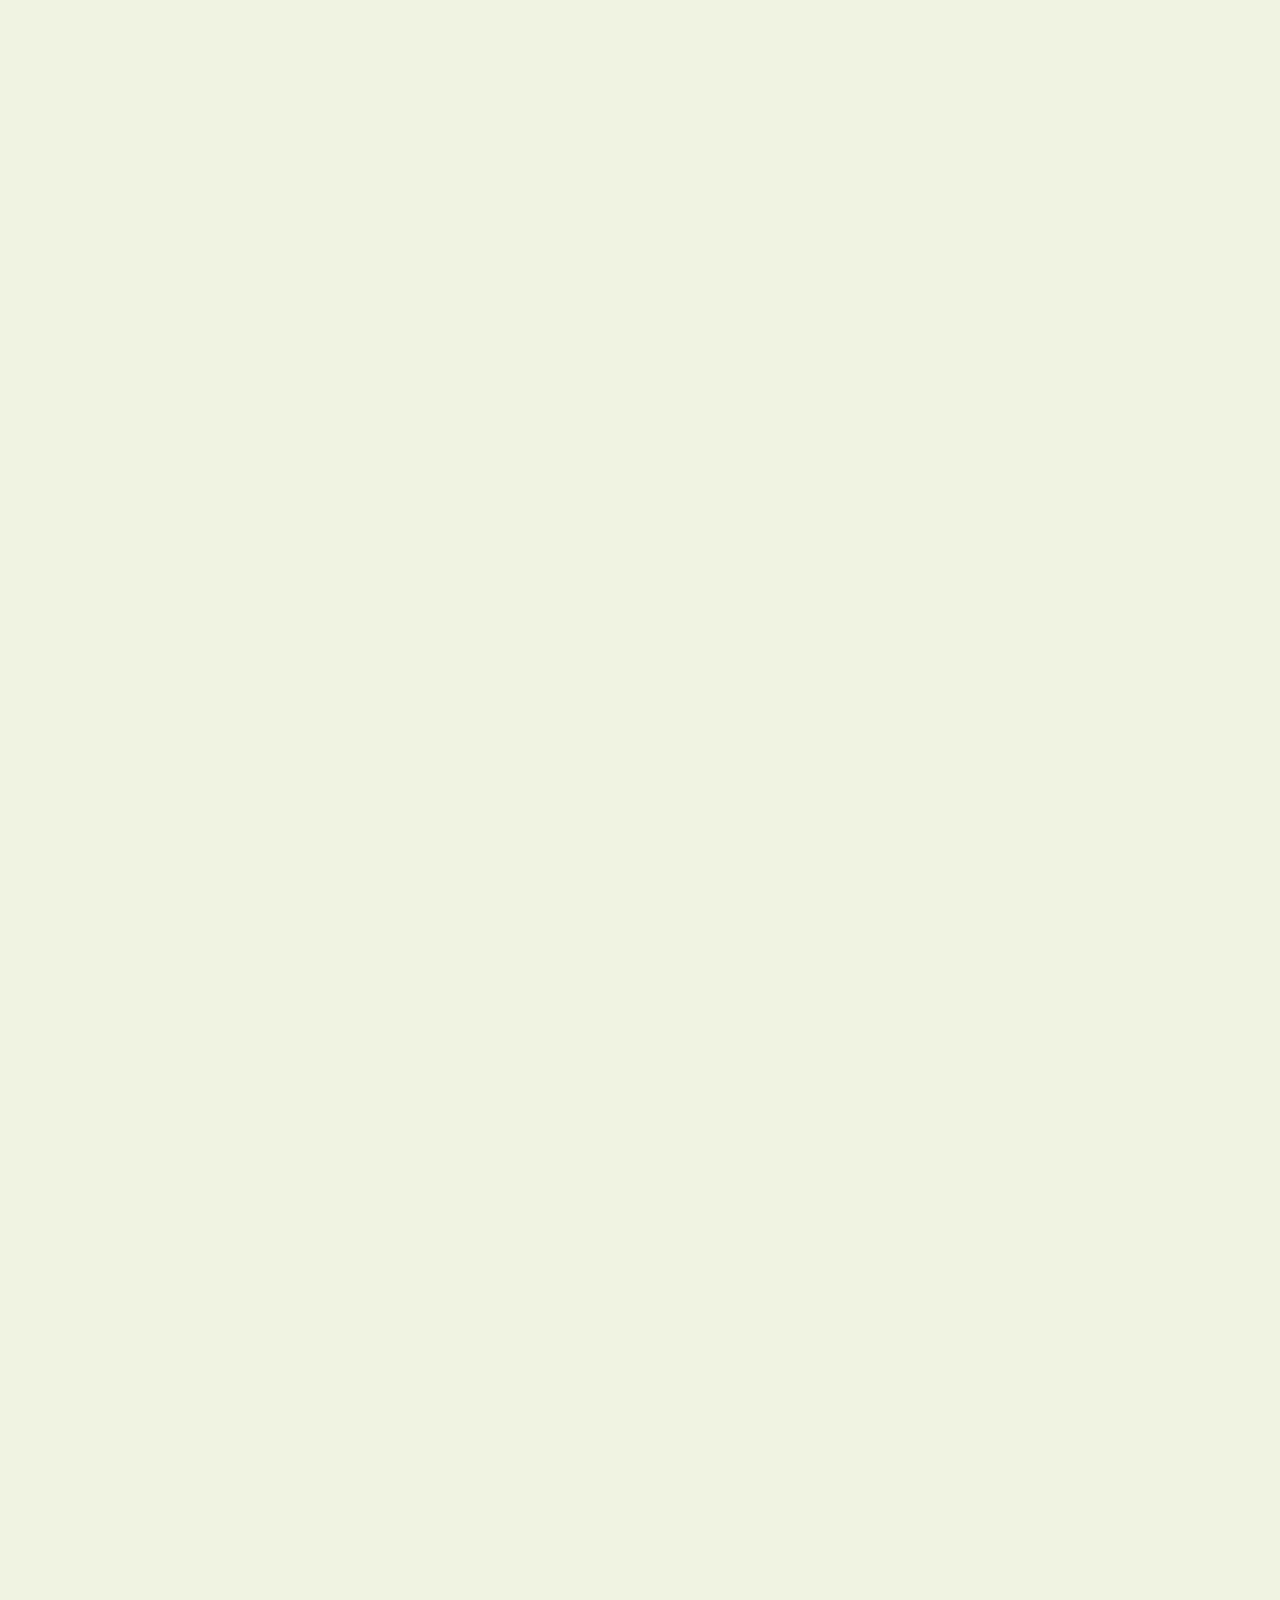
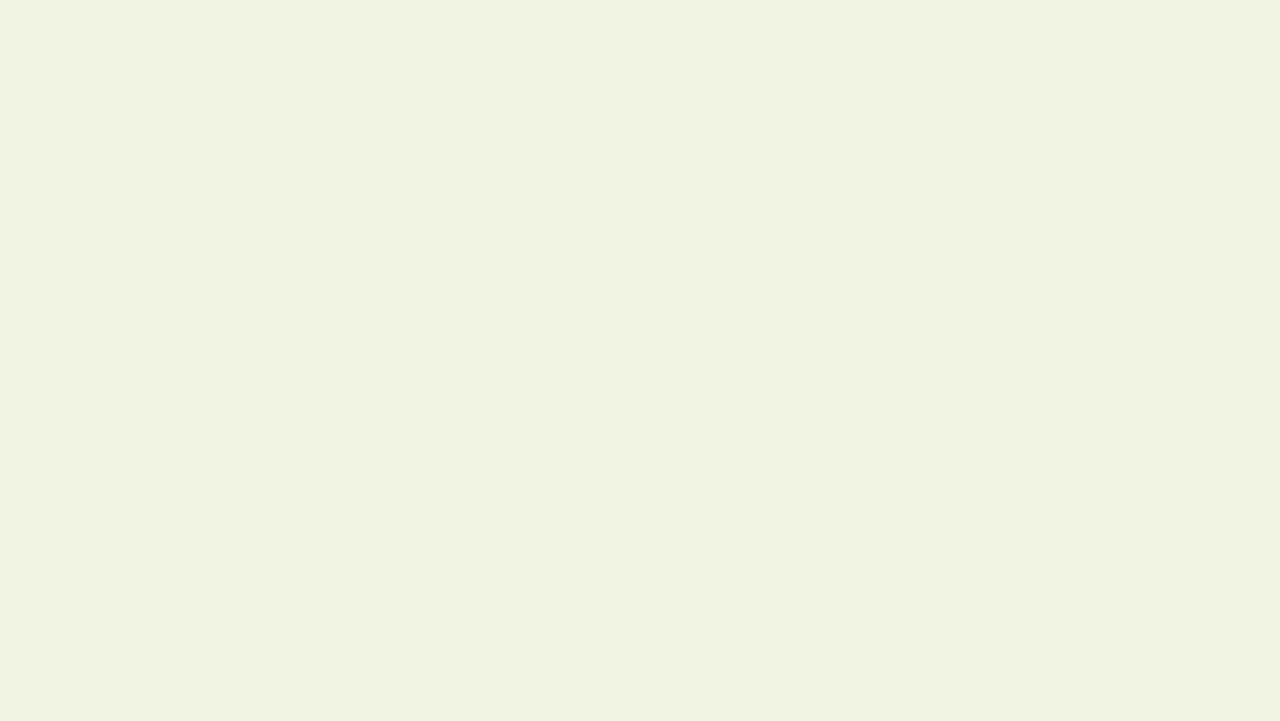
==== commit 36caa33b: "updated" ====
--- a/index.html
+++ b/index.html
@@ -27,7 +27,7 @@
             <img src="./assets/logo.svg" alt="Jagadha Logo">
         </div>
         <nav class="nav">
-            <a href="#">OUR STORY</a>
+            <a href="#our-story">OUR STORY</a>
             <a href="#">SOLUTIONS</a>
             <a href="#">PRODUCTS</a>
             <a href="#">CONSULT</a>
@@ -46,13 +46,13 @@
                 </div>
             </div>
             <div class="carousel-slide">
-                <img src="./assets/hero_carousal.jpg" alt="Hero Image 2" class="hero-image">
+                <img src="https://plus.unsplash.com/premium_photo-1675342786681-e33a19414cfd?q=80&w=2090&auto=format&fit=crop&ixlib=rb-4.0.3&ixid=M3wxMjA3fDB8MHxwaG90by1wYWdlfHx8fGVufDB8fHx8fA%3D%3D" alt="Hero Image 2" class="hero-image">
                 <div class="hero-text">
                     <p>Discover the power of natural ingredients.</p>
                 </div>
             </div>
             <div class="carousel-slide">
-                <img src="./assets/hero_2_carousal.jpg" alt="Hero Image 3" class="hero-image">
+                <img src="https://images.unsplash.com/photo-1595971348132-009effb2a9b3?q=80&w=1974&auto=format&fit=crop&ixlib=rb-4.0.3&ixid=M3wxMjA3fDB8MHxwaG90by1wYWdlfHx8fGVufDB8fHx8fA%3D%3D" alt="Hero Image 3" class="hero-image">
                 <div class="hero-text">
                     <p>Transform your routine with our products.</p>
                 </div>
@@ -76,7 +76,7 @@
     <!-- after hero section ends here  -->
 
     <!-- our story section starts here -->
-    <section class="our-story-section">
+    <section class="our-story-section" id="our-story">
         <h2>OUR STORY</h2>
         <div class="story-images">
             <img src="./assets/old_photo.png" alt="Story Image 1" class="story-image">
@@ -135,16 +135,21 @@
     <!-- Ayurveda section ends here -->
 
     <!-- products section starts here  -->
-    <section class="products-section">
-        <div class="product">
-            <img src="./assets/product.png" alt="Product Image" class="product-image">
-            <div class="product-button">
-                <button><a href="#">ADD TO CART</a></button>
-            </div>
-        </div>
-        <div class="product-description">
-            <h1>Experience the transformative power of Agnijith and rediscover smooth, scar-free skin.</h1>
-            <p>Experience the power of Ayurveda with Agnijith—a luxurious daily rejuvenating cream designed to nourish, protect, and revitalize your skin. This time-tested formula helps restore your skin's natural glow while shielding it from environmental stressors. Regular use promotes a smooth, scar-free complexion, making it an essential addition to your skincare routine.</p>
+    <section >
+        <div class="our-products">
+            <h1>Our products</h1>
+        </div>
+        <div class="products-section">
+            <div class="product">
+                <img src="./assets/product.png" alt="Product Image" class="product-image">
+                <div class="product-button">
+                    <button><a href="#">ADD TO CART</a></button>
+                </div>
+            </div>
+            <div class="product-description">
+                <h1>Experience the transformative power of Agnijith and rediscover smooth, scar-free skin.</h1>
+                <p>Experience the power of Ayurveda with Agnijith—a luxurious daily rejuvenating cream designed to nourish, protect, and revitalize your skin. This time-tested formula helps restore your skin's natural glow while shielding it from environmental stressors. Regular use promotes a smooth, scar-free complexion, making it an essential addition to your skincare routine.</p>
+            </div>
         </div>
     </section>
     <!-- product section ends here -->
--- a/style.css
+++ b/style.css
@@ -8,6 +8,7 @@
 body {
     margin: 0;
     line-height: 1.6;
+    background-color: var(--secondary-color);
 }
 
 /* Top bar style starts here*/
@@ -25,7 +26,7 @@
 .top-bar > div:first-child {
     flex: 1;
     text-align: center;
-    margin-left: -60px; 
+    margin-left: 80px; 
 }
 
 .top-bar a {
@@ -342,6 +343,14 @@
     align-items: center;
     justify-content: center;
     padding: 50px 20px;
+    background-color: var(--secondary-color);
+}
+
+.our-products {
+    font-size: 2.5em;
+    color: var(--text-color);
+    text-align: center;
+    font-family: 'Montserrat', sans-serif;
     background-color: var(--secondary-color);
 }
 
@@ -657,78 +666,339 @@
 
 
 /* media query starts here  */
+/* Add this to existing media queries section */
+@media (max-width: 1200px) {
+    .nav {
+        gap: 20px;
+    }
+    
+    .hero-text {
+        font-size: 2.5rem;
+    }
+}
+
+@media (max-width: 992px) {
+    .header {
+        padding: 15px 30px;
+    }
+    
+    .nav a {
+        font-size: 14px;
+    }
+    
+    .hero-text {
+        font-size: 2rem;
+        padding: 0 20px;
+    }
+    
+    .products-section {
+        flex-direction: column;
+        text-align: center;
+    }
+    
+    .product {
+        width: 100%;
+        margin: 0 auto;
+    }
+    
+    .product-image {
+        width: 70%;
+        height: auto;
+        margin: 0 auto;
+        display: block;
+    }
+    
+    .product-button {
+        position: relative;
+        bottom: auto;
+        left: auto;
+        transform: none;
+        margin: 20px 0;
+    }
+    
+    .product-description {
+        width: 90%;
+        padding: 20px 0;
+    }
+}
+
 @media (max-width: 768px) {
     .header {
         padding: 15px 20px;
-        flex-direction: column;
+    }
+    
+    .nav {
         gap: 15px;
-    }
-    
-    .nav {
         flex-wrap: wrap;
         justify-content: center;
-        gap: 15px;
-    }
-    
-    .top-bar {
-        padding: 8px 15px;
-        font-size: 12px;
-    }
-    
-    .top-bar a {
-        margin-left: 15px;
-    }
+    }
+    
     .hero-image {
         height: 400px;
     }
     
-    .hero-text h1 {
-        font-size: 10px;
-    }
+    .hero-text {
+        font-size: 1.75rem;
+    }
+    
+    .story-images {
+        flex-direction: column;
+        align-items: center;
+    }
+    
+    .story-image {
+        width: 80%;
+        margin: 10px 0;
+    }
+    
     .testimonial-content {
         flex-direction: column;
         text-align: center;
     }
-
-    .testimonial-text {
-        max-width: 100%;
-        text-align: center;
-    }
-    .testimonial-divider{
-        display: none;
-    }
+    
+    .testimonial-image {
+        margin-bottom: 30px;
+    }
+    
+    .features-container {
+        flex-direction: column;
+    }
+    
     .contact-container {
         flex-direction: column;
+    }
+    
+    .form-left, .form-right {
+        width: 100%;
+    }
+    .products-section {
+        padding: 30px 15px;
+    }
+    
+    .product-image {
+        width: 85%;
+    }
+    
+    .product-description h1 {
+        font-size: 1.8rem;
+    }
+    
+    .product-description p {
+        font-size: 1rem;
+    }
+}
+
+@media (max-width: 576px) {
+    .top-bar {
+        flex-direction: column;
         text-align: center;
-    }
-    form {
-        flex-direction: column;
-        align-items: center;
-    }
-    .send-button {
-        text-align: center;
-    }
+        padding: 10px;
+    }
+    
+    .top-bar > div:first-child {
+        margin: 0 0 10px 0;
+    }
+    
+    .header {
+        padding: 15px 10px;
+    }
+    
+    .logo img {
+        height: 80px;
+    }
+    
+    .nav {
+        gap: 10px;
+    }
+    
+    .nav a {
+        font-size: 13px;
+    }
+    
+    .hero-image {
+        height: 300px;
+    }
+    
+    .hero-text {
+        font-size: 1.5rem;
+    }
+    
+    .centered-section p {
+        font-size: 1rem;
+    }
+    
+    .our-story-section h2 {
+        font-size: 2rem;
+    }
+    
+    .testimonial {
+        padding: 30px 20px;
+    }
+    
+    .testimonial-text h3 {
+        font-size: 1.1rem;
+    }
+    
+    .ayurveda-content h1 {
+        font-size: 2rem;
+    }
+    
+    .product-image {
+        width: 90%;
+        margin-left: 5%;
+    }
+    
+    .product-button {
+        left: 50%;
+        transform: translateX(-50%);
+    }
+    
     .footer-links {
         flex-direction: column;
-        gap: 10px;
-    }
-}
-
-@media screen and (max-width: 480px) {
-    .testimonial {
-        padding: 30px 5%;
-    }
-
-    .testimonial-text h3 {
-        font-size: 18px;
-    }
-
-    .testimonial-author {
-        font-size: 14px;
-    }
-    .testimonial-divider{
+        text-align: center;
+        gap: 15px;
+    }
+}
+
+/* Add these new responsive styles */
+@media (max-width: 480px) {
+    .hero-text {
+        font-size: 1.2rem;
+        top: 40%;
+        padding: 0 10px;
+    }
+    
+    .hero-image {
+        height: 300px;
+    }
+    
+    .story-image {
+        width: 100%;
+    }
+    
+    .testimonial-image img {
+        max-width: 250px;
+    }
+    
+    .contact-text h2 {
+        font-size: 1.8rem;
+    }
+    .product-image {
+        width: 100%;
+    }
+    
+    .product-description h1 {
+        font-size: 1.5rem;
+    }
+    
+    .product-button button {
+        font-size: 0.9rem;
+        padding: 8px 16px;
+    }
+    .footer {
+        padding: 30px 0;
+    }
+    
+    .social-icons {
+        justify-content: center;
+    }
+}
+
+/* Mobile-first adjustments */
+@media (min-width: 769px) {
+    .mobile-only {
+        display: none !important;
+    }
+}
+
+@media (max-width: 768px) {
+    .desktop-only {
+        display: none !important;
+    }
+    
+    .nav {
         display: none;
     }
-
-}
-/* media query ends here  */+    
+    .mobile-menu-toggle {
+        display: block;
+        font-size: 24px;
+        color: var(--text-color);
+        cursor: pointer;
+    }
+    
+    .nav.active {
+        display: flex;
+        flex-direction: column;
+        width: 100%;
+        margin-top: 15px;
+    }
+}
+
+/* Add hamburger menu */
+.mobile-menu-toggle {
+    display: none;
+}
+
+@media (max-width: 768px) {
+    .mobile-menu-toggle {
+        display: block;
+    }
+    
+    .header {
+        position: relative;
+    }
+    
+    .nav {
+        position: absolute;
+        top: 100%;
+        left: 0;
+        right: 0;
+        background-color: var(--secondary-color);
+        padding: 15px 20px;
+        box-shadow: 0 2px 5px rgba(0,0,0,0.1);
+        display: none;
+    }
+    
+    .nav a {
+        padding: 10px 0;
+        border-bottom: 1px solid rgba(0,0,0,0.1);
+        width: 100%;
+        text-align: center;
+    }
+}
+
+/* Ensure images are responsive */
+img {
+    max-width: 100%;
+    height: auto;
+}
+
+/* Form responsiveness */
+.contact-form input,
+.contact-form textarea {
+    width: 100%;
+    box-sizing: border-box;
+}
+
+/* Adjust feature boxes */
+@media (max-width: 768px) {
+    .feature-box {
+        margin-bottom: 30px;
+    }
+}
+
+/* Product section mobile fix */
+@media (max-width: 768px) {
+    .products-section {
+        padding: 30px 15px;
+    }
+    
+    .product-button {
+        position: relative;
+        bottom: auto;
+        left: auto;
+        transform: none;
+        margin: 20px 0;
+    }
+}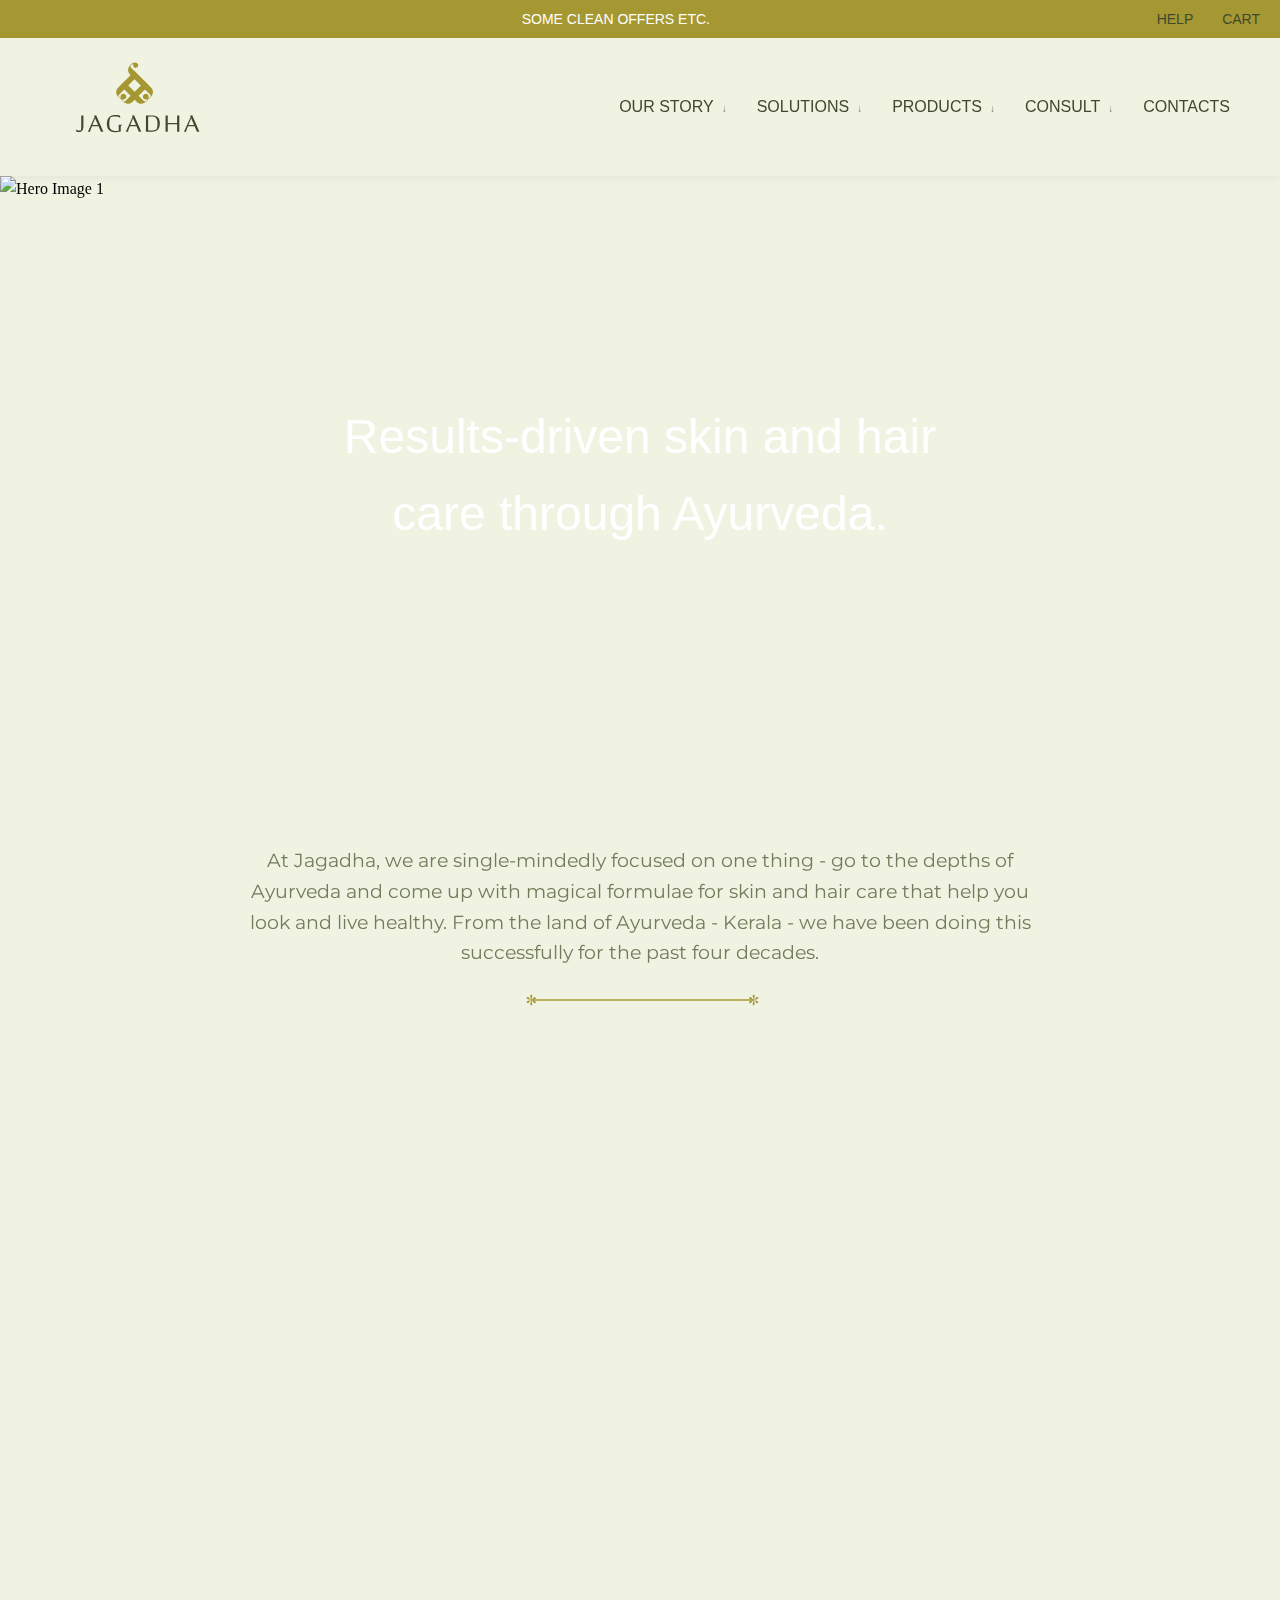
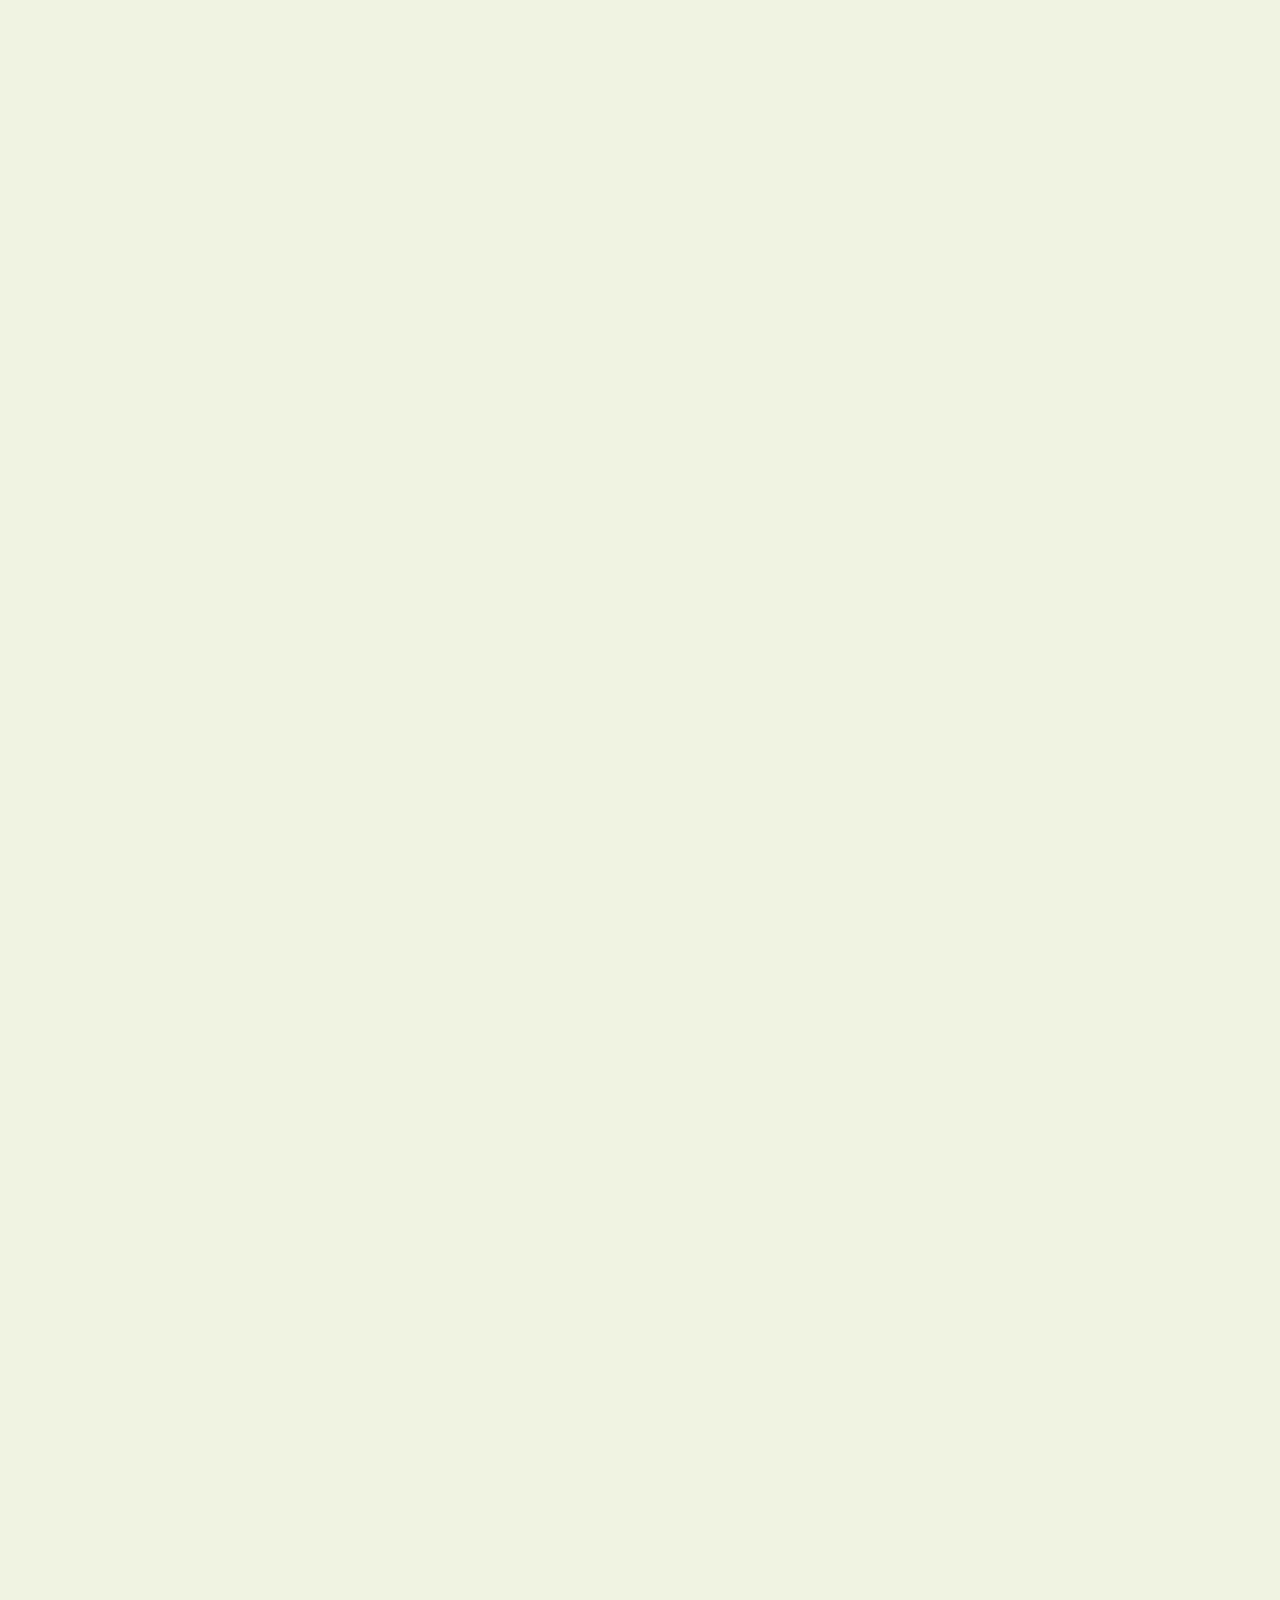
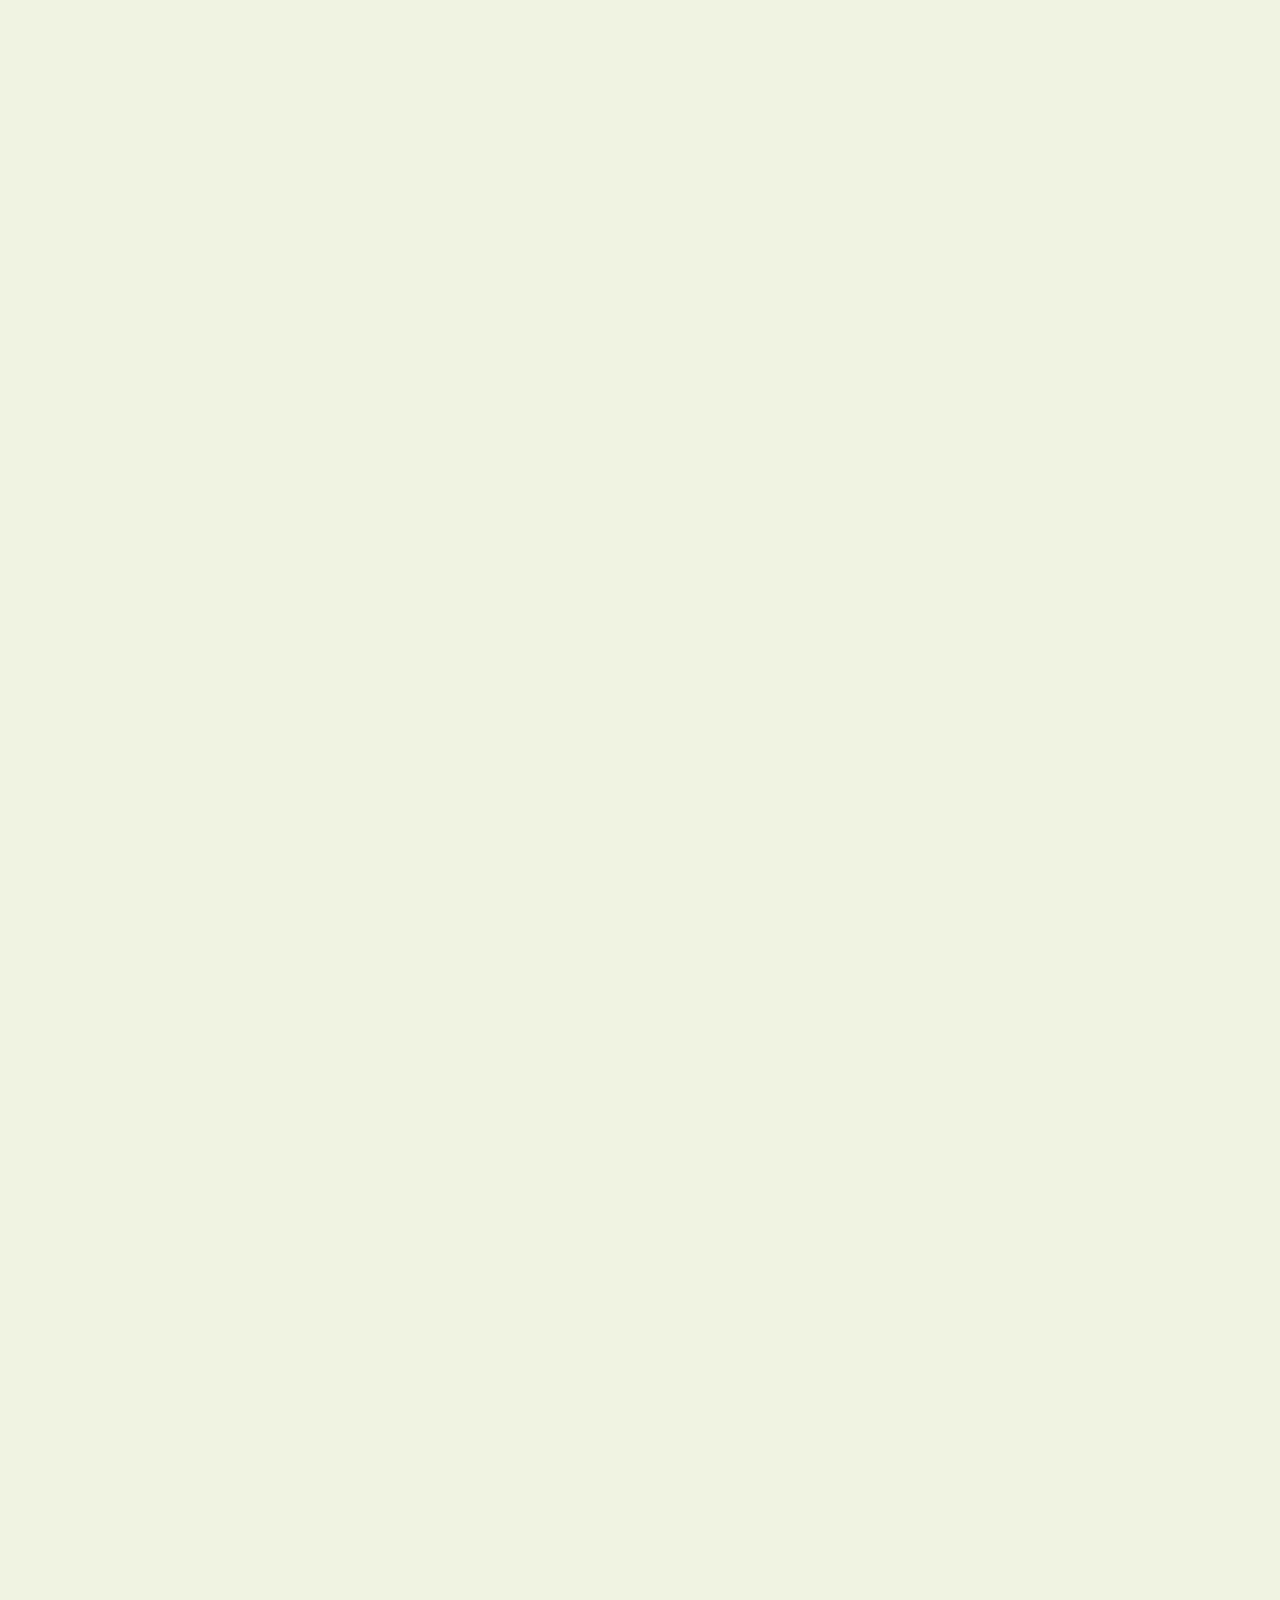
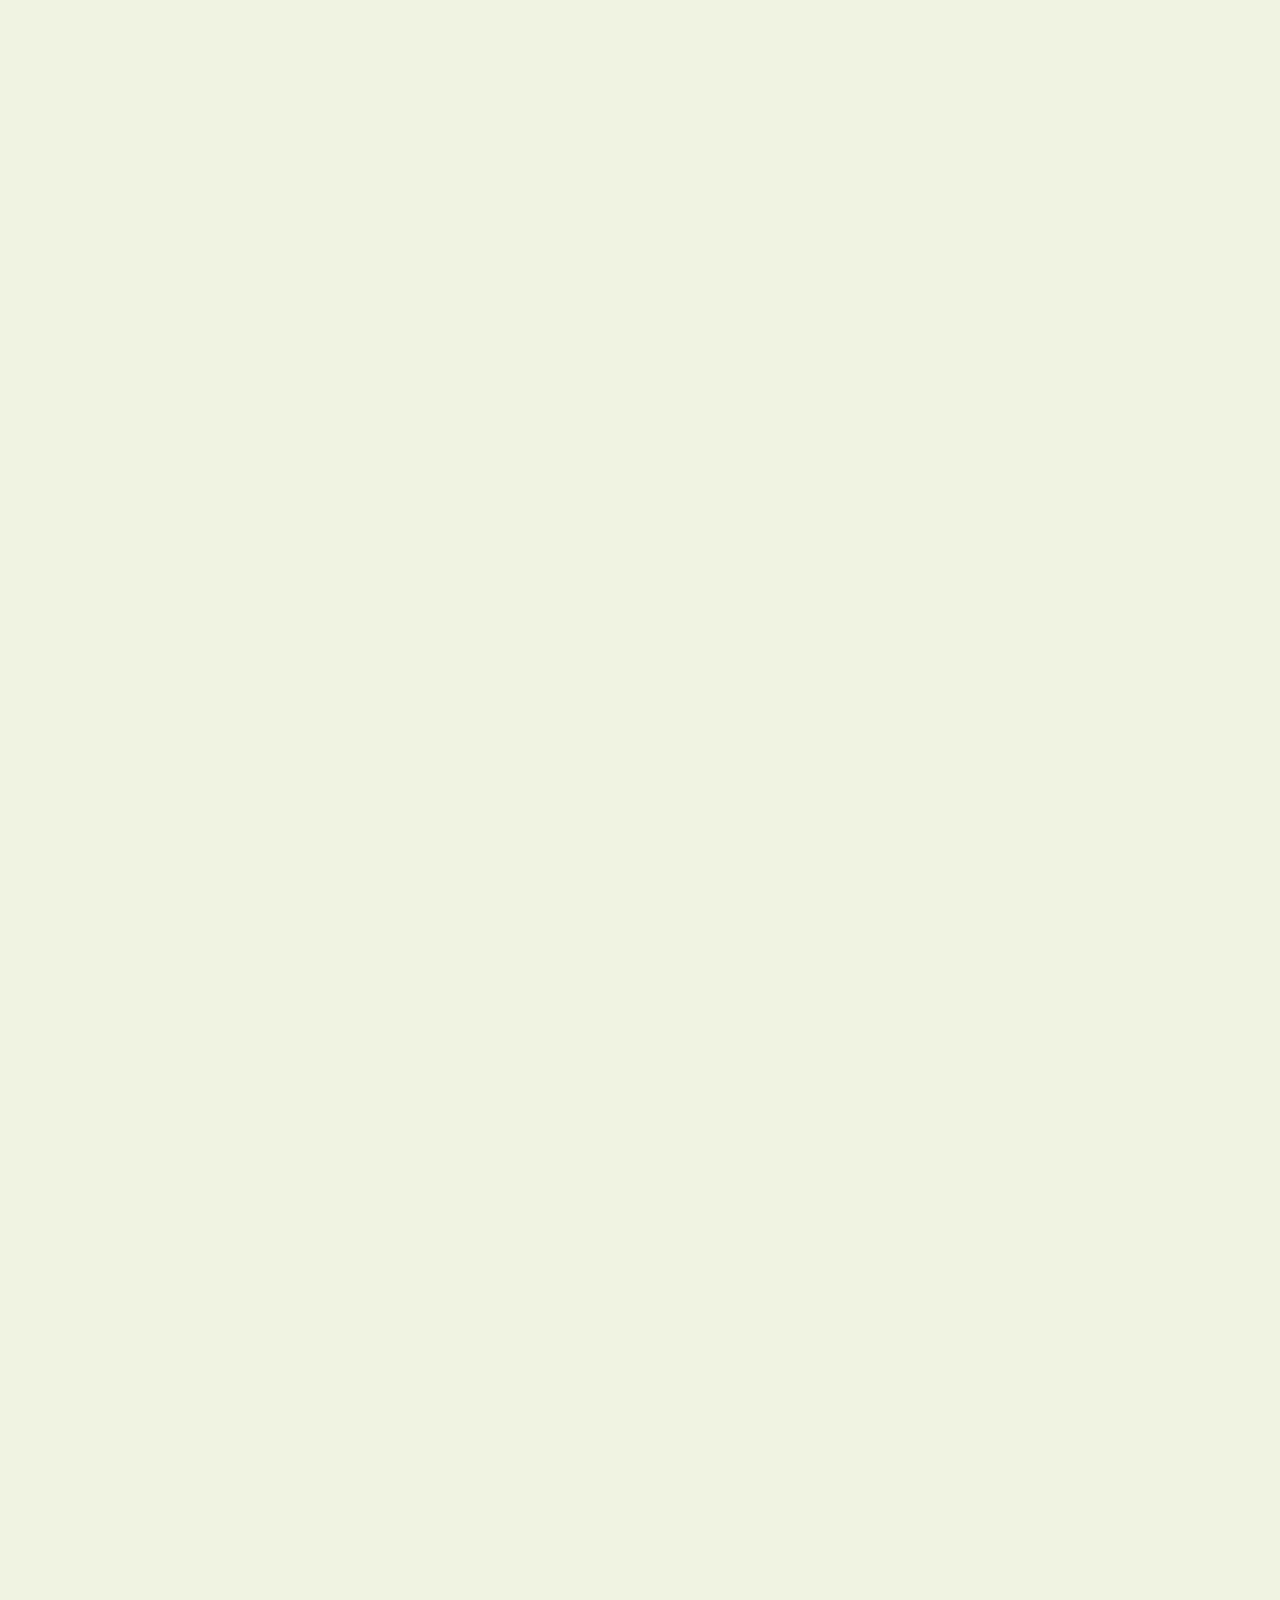
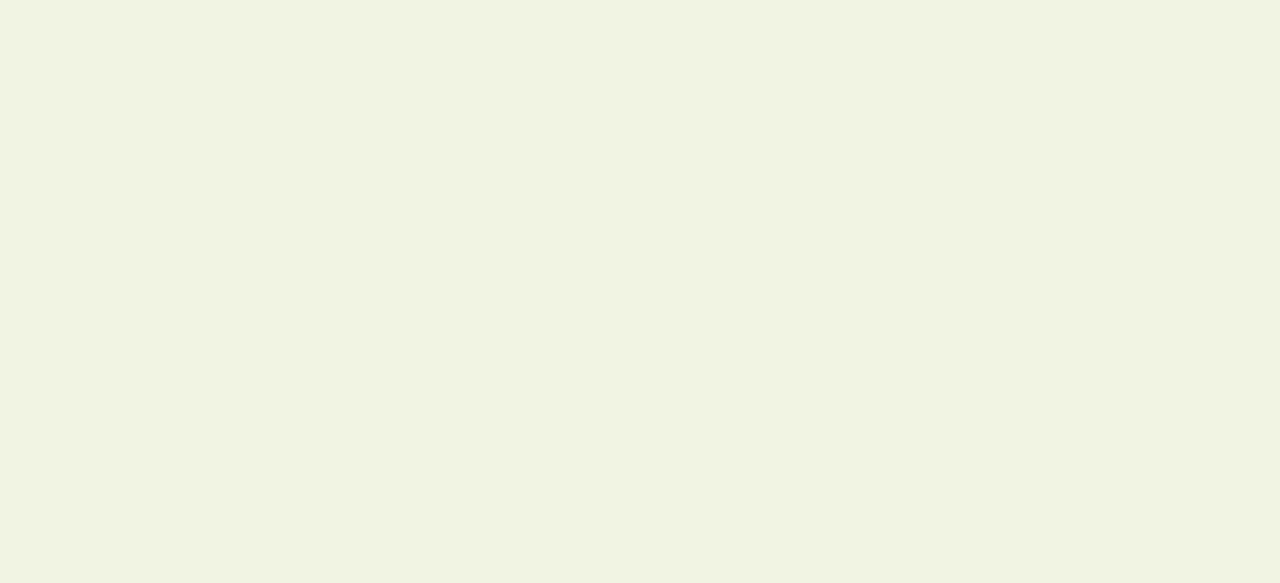
==== commit 9f1f3b2e: "updated" ====
--- a/index.html
+++ b/index.html
@@ -4,7 +4,7 @@
     <meta charset="UTF-8">
     <meta name="viewport" content="width=device-width, initial-scale=1.0">
     <title>Jagadha</title>
-    <link rel="stylesheet" href="./style.css">
+    <link rel="stylesheet" href="./css/style.css">
     <link rel="preconnect" href="https://fonts.googleapis.com">
     <link rel="preconnect" href="https://fonts.gstatic.com" crossorigin>
     <link href="https://fonts.googleapis.com/css2?family=Montserrat:wght@600&family=Open+Sans:wght@400;500&display=swap&family=Roboto:ital,wght@0,100..900;1,100..900" rel="stylesheet">
@@ -43,18 +43,6 @@
                 <img src="./assets/hero_image.png" alt="Hero Image 1" class="hero-image">
                 <div class="hero-text ">
                     <p>Results-driven skin and hair care through Ayurveda.</p>
-                </div>
-            </div>
-            <div class="carousel-slide">
-                <img src="https://plus.unsplash.com/premium_photo-1675342786681-e33a19414cfd?q=80&w=2090&auto=format&fit=crop&ixlib=rb-4.0.3&ixid=M3wxMjA3fDB8MHxwaG90by1wYWdlfHx8fGVufDB8fHx8fA%3D%3D" alt="Hero Image 2" class="hero-image">
-                <div class="hero-text">
-                    <p>Discover the power of natural ingredients.</p>
-                </div>
-            </div>
-            <div class="carousel-slide">
-                <img src="https://images.unsplash.com/photo-1595971348132-009effb2a9b3?q=80&w=1974&auto=format&fit=crop&ixlib=rb-4.0.3&ixid=M3wxMjA3fDB8MHxwaG90by1wYWdlfHx8fGVufDB8fHx8fA%3D%3D" alt="Hero Image 3" class="hero-image">
-                <div class="hero-text">
-                    <p>Transform your routine with our products.</p>
                 </div>
             </div>
         </div>
@@ -135,11 +123,14 @@
     <!-- Ayurveda section ends here -->
 
     <!-- products section starts here  -->
-    <section >
-        <div class="our-products">
-            <h1>Our products</h1>
-        </div>
-        <div class="products-section">
+    <section class="products-section">
+        <div class="tabs">
+            <button class="tab-link active" data-tab="product1">AGNIJITH</button>
+            <button class="tab-link" data-tab="product2">AGNIHARI</button>
+            <button class="tab-link" data-tab="product3">KADAMBINI</button>
+            <button class="tab-link" data-tab="product4">KASHMIRINI</button>
+        </div>
+        <div class="tab-content active" id="product1">
             <div class="product">
                 <img src="./assets/product.png" alt="Product Image" class="product-image">
                 <div class="product-button">
@@ -149,6 +140,42 @@
             <div class="product-description">
                 <h1>Experience the transformative power of Agnijith and rediscover smooth, scar-free skin.</h1>
                 <p>Experience the power of Ayurveda with Agnijith—a luxurious daily rejuvenating cream designed to nourish, protect, and revitalize your skin. This time-tested formula helps restore your skin's natural glow while shielding it from environmental stressors. Regular use promotes a smooth, scar-free complexion, making it an essential addition to your skincare routine.</p>
+            </div>
+        </div>
+        <div class="tab-content" id="product2">
+            <div class="product">
+                <img src="./assets/product2.png" alt="Product Image" class="product-image">
+                <div class="product-button">
+                    <button><a href="#">ADD TO CART</a></button>
+                </div>
+            </div>
+            <div class="product-description">
+                <h1>Product 2 Description</h1>
+                <p>Details about Product 2.</p>
+            </div>
+        </div>
+        <div class="tab-content" id="product3">
+            <div class="product">
+                <img src="./assets/product3.png" alt="Product Image" class="product-image">
+                <div class="product-button">
+                    <button><a href="#">ADD TO CART</a></button>
+                </div>
+            </div>
+            <div class="product-description">
+                <h1>Product 3 Description</h1>
+                <p>Details about Product 3.</p>
+            </div>
+        </div>
+        <div class="tab-content" id="product4">
+            <div class="product">
+                <img src="./assets/product4.png" alt="Product Image" class="product-image">
+                <div class="product-button">
+                    <button><a href="#">ADD TO CART</a></button>
+                </div>
+            </div>
+            <div class="product-description">
+                <h1>Product 4 Description</h1>
+                <p>Details about Product 4</p>
             </div>
         </div>
     </section>
--- a/css/style.css
+++ b/css/style.css
@@ -0,0 +1,1193 @@
+@import url('synonym.css');
+
+:root {
+    --primary-color: #A59833;
+    --secondary-color: #F0F2E2;
+    --text-color: #40492D;
+    --hover-color: #8C7D1C;
+}
+
+body {
+    margin: 0;
+    line-height: 1.6;
+    background-color: var(--secondary-color);
+}
+
+/* Top bar style starts here*/
+.top-bar {
+    background-color: var(--primary-color);
+    color: #fff;
+    font-size: 14px;
+    padding: 8px 20px;
+    display: flex;
+    justify-content: flex-start; 
+    align-items: center;
+    box-shadow: 0 2px 5px rgba(0,0,0,0.1);
+    font-family: 'Inter', sans-serif;
+}
+.top-bar > div:first-child {
+    flex: 1;
+    text-align: center;
+    margin-left: 80px; 
+}
+
+.top-bar a {
+    color: #40492d;
+    text-decoration: none;
+    margin-left: 25px;
+    transition: color 0.3s ease;
+    font-weight: 500;
+    font-family: 'Inter', sans-serif;
+}
+
+.top-bar a:hover {
+    color: #FFF;
+}
+/* Top bar style ends here*/
+
+/* Header styles starts here */
+.header {
+    background-color: var(--secondary-color);
+    padding: 15px 50px;
+    display: flex;
+    justify-content: space-between;
+    align-items: center;
+    position: relative;
+    box-shadow: 0 2px 10px rgba(0,0,0,0.05);
+}
+
+.logo img {
+    height: 100px;
+    width: auto;
+    transition: transform 0.3s ease;
+}
+
+.logo:hover img {
+    transform: scale(1.05);
+}
+
+/* Navigation */
+.nav {
+    display: flex;
+    gap: 30px;
+    align-items: center;
+}
+
+.nav a {
+    color: var(--text-color);
+    text-decoration: none;
+    font-size: 16px;
+    font-weight: 500;
+    position: relative;
+    padding: 5px 0;
+    transition: all 0.3s ease;
+    font-family: 'Inter', sans-serif;
+}
+
+.nav a::after {
+    content: "↓";
+    font-size: 10px;
+    margin-left: 8px;
+    opacity: 0.7;
+    transition: opacity 0.3s ease;
+}
+
+.nav a:hover {
+    color: var(--primary-color);
+}
+
+.nav a:hover::after {
+    opacity: 1;
+}
+
+.nav a:last-child::after {
+    content: none;
+}
+
+/* Underline animation */
+.nav a::before {
+    content: '';
+    position: absolute;
+    bottom: -5px;
+    left: 0;
+    width: 0;
+    height: 2px;
+    background-color: var(--primary-color);
+    transition: width 0.3s ease;
+}
+
+.nav a:hover::before {
+    width: 100%;
+}
+/* Header style ends here */
+
+/* Hero section styles starts here */
+.hero-section {
+    position: relative;
+    width: 100%;
+    overflow: hidden;
+}
+
+.hero-container {
+    position: relative;
+}
+
+.carousel {
+    display: flex;
+    transition: transform 0.5s ease-in-out;
+}
+
+.carousel-slide {
+    position: relative;
+    min-width: 100%;
+    box-sizing: border-box;
+}
+
+.hero-image {
+    width: 100%;
+    height: 600px;
+    object-fit: cover; 
+    display: block;
+}
+
+.hero-text {
+    position: absolute;
+    top: 50%;
+    left: 50%;
+    transform: translate(-50%, -50%); /* Keep this for centering */
+    color: white;
+    padding: 10px;
+    text-align: center;
+    font-family: "Oswald", sans-serif;
+    font-size: 3rem;
+}
+
+.hero-text h1 {
+    margin-bottom: 1rem;
+    font-family: "Oswald", sans-serif;
+}
+/* hero section styles ends here */
+
+/* after hero section starts here  */
+.centered-section {
+    background-color: var(--secondary-color);
+    display: flex;
+    justify-content: center;
+    align-items: center;
+    padding: 50px 20px;
+    text-align: center;
+    
+}
+
+.centered-section p {
+    max-width: 800px;
+    font-size: 1.2rem;
+    line-height: 1.6;
+    color:#717c5b;
+    font-family: 'Montserrat', sans-serif;
+    /* font-weight: 500; */
+}
+
+.small-image {
+    width: 250px; /* Adjust the width as needed */
+    height: auto;
+}
+/* after hero section ends here  */
+
+/* our story section starts here  */
+.our-story-section {
+    background-color: var(--secondary-color);
+    padding: 50px 20px;
+    text-align: center;
+    /* font-family: 'Arial', sans-serif; */
+}
+
+.our-story-section h2 {
+    font-size: 2.5rem;
+    margin-bottom: 30px;
+    font-family: 'Montserrat', sans-serif;
+    color: var(--text-color);
+}
+
+.story-images {
+    display: flex;
+    justify-content: center;
+    margin-bottom: 30px;
+}
+
+.story-image {
+    width: 30%;
+    height: auto;
+    border-radius: 10px;
+}
+
+.story-image:first-child {
+    transform: rotate(-5deg);
+    margin-left: 2px;
+}
+
+.story-image:last-child {
+    transform: rotate(5deg);
+}
+
+.story-image:nth-child(2) {
+    transform: rotate(5deg);
+}
+
+.story-text {
+    max-width: 800px;
+    margin: 0 auto;
+    font-size: 1.2rem;
+    line-height: 1.6;
+    color:#717c5b;
+    font-family: 'Montserrat', sans-serif;
+}
+
+/* our story section starts here  */
+
+/* mammoty section starts here  */
+.testimonial {
+    background-color: var(--secondary-color);
+    padding: 50px 80px;
+    display: flex;
+    flex-direction: column;
+    align-items: center;
+}
+
+.testimonial-content {
+    display: flex;
+    align-items: center;
+    justify-content: center;
+    max-width: 900px;
+    gap: 30px;
+}
+
+.testimonial-image img {
+    max-width: 349px;
+    border-radius: 10px;
+}
+
+.testimonial-text {
+    max-width: 500px;
+    color: #a69933; /* Golden-yellow text */
+    font-family: 'Inter', sans-serif;
+    font-weight: 500;
+}
+
+.testimonial-text h3 {
+    font-size: 20px;
+    font-weight: bold;
+    line-height: 1.5;
+}
+
+.signature {
+    display: block;
+    margin: 15px 0;
+    max-width: 120px;
+}
+
+.testimonial-author {
+    font-size: 16px;
+    color: #a69933;
+}
+
+.testimonial-divider {
+    text-align: center;
+    display: flex;
+    justify-content: center;
+    align-items: center;
+    width: 100%;
+    position: absolute;
+    margin-top: 221px;
+}
+/* mammoty section ends here  */
+
+/* ayurveda section starts here  */
+.ayurveda-section {
+    background-color: var(--secondary-color);
+    padding: 50px 20px;
+    text-align: center;
+}
+
+.ayurveda-content {
+    max-width: 800px;
+    margin: 0 auto;
+    font-family: 'Montserrat', sans-serif;
+    color: var(--text-color);
+}
+
+.ayurveda-content h1 {
+    font-size: 2.5rem;
+    margin-bottom: 20px;
+    font-family: 'Montserrat', sans-serif;
+    color: var(--text-color);
+}
+
+.ayurveda-image {
+    width: 100%;
+    max-width: 600px;
+    height: auto;
+    margin: 20px 0;
+    border-radius: 10px;
+}
+
+.ayurveda-content p {
+    font-size: 1.2rem;
+    line-height: 1.6;
+    margin-bottom: 20px;
+    color:#717c5b;
+}
+/* ayurveda section ends here  */
+
+/* product section starts here */
+.products-section {
+    padding: 50px 20px;
+    background-color: var(--secondary-color);
+}
+
+.tabs {
+    display: flex;
+    justify-content: center;
+    margin-bottom: 20px;
+}
+
+.tab-link {
+    background-color: #A59833;
+    color: #fff;
+    border: none;
+    padding: 10px 20px;
+    cursor: pointer;
+    font-family: 'Montserrat', sans-serif;
+    font-size: 1em;
+    margin: 0 5px;
+    transition: background-color 0.3s ease;
+}
+
+.tab-link.active {
+    background-color: #cfbe3b;
+}
+
+.tab-link:hover {
+    background-color: #9a8d28;
+}
+
+.tab-content {
+    display: none;
+}
+
+.tab-content.active {
+    display: block;
+}
+
+.product {
+    text-align: center;
+}
+
+.product-image {
+    width: 100%;
+    max-width: 300px;
+    height: auto;
+    border-radius: 10px;
+}
+
+.product-button {
+    margin-top: 10px;
+}
+
+.product-button button {
+    background-color: #A59833;
+    color: #fff;
+    border: none;
+    padding: 10px 20px;
+    border-radius: 5px;
+    cursor: pointer;
+    font-family: 'Open Sans', sans-serif;
+    font-size: 1em;
+}
+
+.product-button button a {
+    color: #fff;
+    text-decoration: none;
+}
+
+.product-description {
+    margin-top: 20px;
+    text-align: left;
+    max-width: 600px;
+    margin: 20px auto;
+}
+
+.product-description h1 {
+    font-size: 1.5em;
+    color: #A59833;
+    margin-bottom: 10px;
+    font-family: 'Montserrat', sans-serif;
+}
+
+.product-description p {
+    font-size: 1em;
+    color: #717c5b;
+    line-height: 1.6;
+    font-family: 'Open Sans', sans-serif;
+}
+/* product section ends here */
+
+/* features section starts here */
+.features-section {
+    background-color: var(--secondary-color);
+    padding: 40px 5%;
+    text-align: center;
+    border-radius: 10px;
+}
+
+.features-container {
+    display: flex;
+    justify-content: space-between;
+    gap: 40px;
+    flex-wrap: wrap;
+    max-width: 900px;
+    margin: 0 auto;
+}
+
+.feature-box {
+    flex: 1;
+    min-width: 300px;
+    text-align: left;
+}
+
+.feature-box h3 {
+    font-family: 'Montserrat', sans-serif;
+    color: #a69933;
+    font-size: 20px;
+    font-weight: bold;
+    margin-bottom: 10px;
+}
+
+.feature-box ul {
+    list-style: none;
+    padding: 0;
+    color:#717c5b;
+    font-size: 16px;
+    font-family: 'Montserrat', sans-serif;
+}
+
+.button-container {
+    margin-top: 20px;
+}
+
+.buy-now {
+    background-color: #A69933; /* Button color */
+    color: white;
+    border: none;
+    padding: 12px 24px;
+    font-size: 16px;
+    border-radius: 20px;
+    cursor: pointer;
+    transition: 0.3s ease-in-out;
+}
+
+.buy-now:hover {
+    background-color: #8C822A;
+}
+/* features section ends here */
+
+/* outlet section starts here */
+.outlet-section {
+    background-color: var(--secondary-color);
+    padding: 50px 20px;
+    text-align: center;
+}
+
+.outlet-section h1 {
+    font-size: 2.5rem;
+    margin-bottom: 20px;
+    font-family: 'Montserrat', sans-serif;
+    color: var(--text-color);
+}
+
+.outlet-image {
+    width: 80%;
+    height: auto;
+    margin: 20px 0;
+    border-radius: 10px;
+}
+
+.outlet-section p {
+    max-width: 800px;
+    margin: 0 auto 20px;
+    font-size: 1.2rem;
+    line-height: 1.6;
+    color:#717c5b;
+    font-family: 'Montserrat', sans-serif;
+}
+/* outlet section ends here */
+
+/* contact section starts here */
+.contact-section {
+    background-color: #A69933; /* Background color */
+    padding: 50px 5%;
+}
+
+.contact-container {
+    flex-wrap: wrap;
+    max-width: 900px;
+    margin: 0 auto;
+}
+
+.contact-text {
+    flex: 1;
+    min-width: 300px;
+    color: var(--text-color);
+    font-size: 24px;
+    font-family: 'Montserrat', sans-serif;
+}
+
+.contact-form {
+    flex: 2;
+    min-width: 300px;
+}
+
+form {
+    display: flex;
+    flex-wrap: wrap;
+    gap: 30px;
+}
+
+.form-left, .form-right {
+    flex: 1;
+    display: flex;
+    flex-direction: column;
+}
+
+label {
+    font-size: 20px;
+    font-weight: 500;
+    color: #fff;
+    margin-top: 10px;
+    font-family: 'Montserrat', sans-serif;
+}
+
+input {
+    background: none;
+    border: none;
+    border-bottom: 1px solid #666;
+    padding: 8px 0;
+    font-size: 16px;
+    color: #fff;
+    outline: none;
+    font-family: 'Montserrat', sans-serif;
+}
+
+.send-button {
+    background: none;
+    border: none;
+    font-size: 20px;
+    font-weight: 500;
+    color: var(--text-color);
+    cursor: pointer;
+    margin-top: 20px;
+    text-align: left;
+    position: relative;
+    display: inline-block;
+}
+
+.send-button::after {
+    content: '';
+    position: absolute;
+    width: 0;
+    height: 2px;
+    display: block;
+    margin-top: 5px;
+    right: 0;
+    background: var(--text-color);
+    transition: width 0.4s ease, right 0.4s ease;
+}
+
+.send-button:hover::after {
+    width: 100%;
+    right: 0;
+}
+/* contact section ends here */
+
+/* footer section starts here */
+.footer {
+    background-color: #717c5b; /* Matching background color */
+    padding: 50px 0;
+    color: #fff;
+    text-align: left; /* Align text to the left */
+}
+
+.footer-container {
+    padding: 20px 40px;
+}
+
+.social-icons {
+    display: flex;
+    gap: 30px;
+}
+
+.social-link {
+    font-size: 24px;
+    color: #fff;
+    text-decoration: none;
+    transition: opacity 0.3s ease-in-out;
+}
+
+.social-link:hover {
+    opacity: 0.7;
+}
+
+.footer-divider {
+    width: 100%;
+    height: 1px;
+    background: #fff;
+    margin: 20px 0;
+}
+
+/* Add a second footer divider */
+.footer-divider-second {
+    width: 100%;
+    height: 2px;
+    background: #fff;
+    margin: 80px 0;
+    border-radius: 1px;
+}
+
+.footer-links {
+    display: flex;
+    gap: 50px;
+    flex-wrap: wrap;
+    margin-left: 40px;
+}
+
+.footer-links a {
+    color: #fff;
+    text-decoration: none;
+    font-size: 14px;
+    position: relative;
+}
+
+.footer-links a::after {
+    content: '';
+    position: absolute;
+    width: 0;
+    height: 1px;
+    display: block;
+    bottom: -2px;
+    left: 0;
+    background: #fff;
+    transition: width 0.4s ease;
+}
+
+.footer-links a:hover::after {
+    width: 100%;
+}
+
+/* footer section ends here */
+
+
+/* media query starts here  */
+/* Large screens */
+@media (max-width: 1200px) {
+    .nav {
+        gap: 20px;
+    }
+    
+    .hero-text {
+        font-size: 2.5rem;
+    }
+    
+    .testimonial-content {
+        max-width: 800px;
+    }
+}
+
+/* Medium screens */
+@media (max-width: 992px) {
+    .header {
+        padding: 15px 30px;
+    }
+    
+    .nav a {
+        font-size: 14px;
+    }
+    
+    .hero-text {
+        font-size: 2rem;
+        padding: 0 20px;
+    }
+    
+    .story-images {
+        flex-wrap: wrap;
+        justify-content: center;
+    }
+    
+    .story-image {
+        width: 45%;
+        margin: 10px;
+    }
+    
+    .testimonial-content {
+        gap: 20px;
+    }
+    
+    .testimonial-image img {
+        max-width: 379px;
+        height: 266px;
+    }
+    
+    .testimonial-divider {
+        margin-top: 240px;
+    }
+    
+    .product-image {
+        max-width: 250px;
+    }
+    
+    .product-description {
+        padding: 0 20px;
+    }
+}
+
+/* Tablets */
+@media (max-width: 768px) {
+    .header {
+        padding: 10px 20px;
+    }
+    
+    /* Mobile navigation */
+    .nav {
+        display: none;
+        position: absolute;
+        top: 100%;
+        left: 0;
+        right: 0;
+        background-color: var(--secondary-color);
+        padding: 15px 20px;
+        box-shadow: 0 2px 5px rgba(0,0,0,0.1);
+        z-index: 100;
+    }
+    
+    .nav.active {
+        display: flex;
+        flex-direction: column;
+        width: 100%;
+        margin-top: 0;
+    }
+    
+    .nav a {
+        padding: 10px 0;
+        border-bottom: 1px solid rgba(0,0,0,0.1);
+        width: 100%;
+        text-align: center;
+    }
+    
+    .mobile-menu-toggle {
+        display: block;
+        font-size: 24px;
+        color: var(--text-color);
+        cursor: pointer;
+    }
+    
+    .hero-image {
+        height: 400px;
+    }
+    
+    .hero-text {
+        font-size: 1.75rem;
+        width: 90%;
+    }
+    
+    .centered-section p {
+        font-size: 1.1rem;
+        padding: 0 20px;
+    }
+    
+    .story-images {
+        flex-direction: column;
+        align-items: center;
+    }
+    
+    .story-image {
+        width: 70%;
+        margin: 10px 0;
+    }
+    
+    .story-text {
+        padding: 0 20px;
+    }
+    
+    .testimonial {
+        padding: 40px 20px;
+    }
+    
+    .testimonial-content {
+        flex-direction: column;
+        text-align: center;
+    }
+    
+    .testimonial-image {
+        margin-bottom: 20px;
+    }
+    
+    .testimonial-divider {
+        margin-top: 171px;
+    }
+    .signature{
+        margin-left: 190px;
+    }
+    
+    .ayurveda-content h1 {
+        font-size: 2rem;
+        padding: 0 15px;
+    }
+    
+    .ayurveda-content p {
+        padding: 0 15px;
+    }
+    
+    .tabs {
+        flex-wrap: wrap;
+    }
+    
+    .tab-link {
+        margin: 5px;
+    }
+    
+    .features-container {
+        flex-direction: column;
+    }
+    
+    .feature-box {
+        margin-bottom: 30px;
+    }
+    
+    .outlet-section h1 {
+        font-size: 2rem;
+        padding: 0 15px;
+    }
+    
+    .outlet-section p {
+        padding: 0 15px;
+    }
+    
+    .contact-container {
+        display: flex;
+        flex-direction: column;
+    }
+    
+    .contact-text {
+        margin-bottom: 30px;
+        text-align: center;
+    }
+    
+    form {
+        flex-direction: column;
+        gap: 15px;
+    }
+    
+    .form-left, .form-right {
+        width: 100%;
+    }
+    
+    .send-button {
+        margin-top: 20px;
+        align-self: flex-start;
+    }
+}
+
+/* Small tablets and large phones */
+@media (max-width: 576px) {
+    .top-bar {
+        flex-direction: column;
+        text-align: center;
+        padding: 10px;
+    }
+    
+    .top-bar > div:first-child {
+        margin: 0 0 10px 0;
+    }
+    
+    .logo img {
+        height: 70px;
+        margin-left: 200px;
+    }
+    
+    .hero-image {
+        height: 350px;
+    }
+    
+    .hero-text {
+        font-size: 1.5rem;
+        width: 95%;
+    }
+    
+    .centered-section {
+        padding: 30px 10px;
+    }
+    
+    .centered-section p {
+        font-size: 1rem;
+    }
+    
+    .small-image {
+        width: 150px;
+    }
+    
+    .our-story-section h2 {
+        font-size: 2rem;
+    }
+    
+    .story-image {
+        width: 80%;
+    }
+    
+    .story-text {
+        font-size: 1rem;
+    }
+    
+    .testimonial-image img {
+        max-width: 250px;
+    }
+    
+    .testimonial-text h3 {
+        font-size: 1.1rem;
+    }
+    
+    .ayurveda-content h1 {
+        font-size: 1.75rem;
+    }
+    
+    .ayurveda-content p {
+        font-size: 1rem;
+    }
+    
+    .tab-link {
+        padding: 8px 12px;
+        font-size: 0.9em;
+    }
+    
+    .product-image {
+        max-width: 200px;
+    }
+    
+    .product-description h1 {
+        font-size: 1.4rem;
+    }
+    
+    .footer-container {
+        padding: 20px;
+    }
+    
+    .social-icons {
+        justify-content: center;
+    }
+    
+    .footer-links {
+        justify-content: center;
+        margin-left: 0;
+    }
+}
+
+/* Mobile phones */
+@media (max-width: 480px) {
+    .header {
+        padding: 10px 15px;
+    }
+    
+    .top-bar a {
+        margin-left: 15px;
+    }
+    
+    .logo img {
+        height: 60px;
+        margin-left: 120px;
+       
+    }
+    
+    .hero-image {
+        height: 300px;
+    }
+    
+    .hero-text {
+        font-size: 1.2rem;
+        top: 50%;
+        padding: 0 10px;
+    }
+    
+    .centered-section p {
+        font-size: 0.9rem;
+    }
+    
+    .our-story-section h2 {
+        font-size: 1.75rem;
+    }
+    
+    .story-image {
+        width: 90%;
+    }
+    
+    .story-text {
+        font-size: 0.9rem;
+    }
+    
+    .testimonial {
+        padding: 30px 15px;
+    }
+    
+    .testimonial-image img {
+        max-width: 200px;
+    }
+    
+    .testimonial-text h3 {
+        font-size: 1rem;
+    }
+    .testimonial-divider{
+        margin-top: 259px;
+    }
+    
+    .signature {
+        margin: 10px auto;
+        max-width: 100px;
+    }
+    
+    .ayurveda-content h1 {
+        font-size: 1.5rem;
+    }
+    
+    .ayurveda-content p {
+        font-size: 0.9rem;
+    }
+    
+    .tabs {
+        display: grid;
+        grid-template-columns: 1fr 1fr;
+        gap: 5px;
+    }
+    
+    .tab-link {
+        margin: 0;
+        font-size: 0.8em;
+    }
+    
+    .product-image {
+        max-width: 180px;
+    }
+    
+    .product-description h1 {
+        font-size: 1.2rem;
+    }
+    
+    .product-description p {
+        font-size: 0.9rem;
+    }
+    
+    .feature-box h3 {
+        font-size: 1.2rem;
+    }
+    
+    .feature-box ul {
+        font-size: 0.9rem;
+    }
+    
+    .outlet-section h1 {
+        font-size: 1.5rem;
+    }
+    
+    .outlet-section p {
+        font-size: 0.9rem;
+    }
+    
+    .contact-text h2 {
+        font-size: 1.6rem;
+    }
+    
+    label {
+        font-size: 16px;
+    }
+    
+    input {
+        font-size: 14px;
+    }
+    
+    .send-button {
+        font-size: 16px;
+    }
+    
+    .footer-links {
+        gap: 20px;
+    }
+    
+    .footer-links a {
+        font-size: 12px;
+    }
+}
+
+/* Extra small devices */
+@media (max-width: 375px) {
+    .top-bar {
+        font-size: 12px;
+    }
+    
+    .logo img {
+        height: 50px;
+        margin-right: 100px;
+    }
+    
+    .hero-image {
+        height: 250px;
+    }
+    
+    .hero-text {
+        font-size: 1rem;
+    }
+    
+    .tabs {
+        flex-direction: column;
+    }
+    
+    .tab-link {
+        margin: 2px 0;
+        width: 100%;
+    }
+    
+    .product-image {
+        max-width: 150px;
+    }
+    
+    .product-button button {
+        padding: 8px 16px;
+        font-size: 0.9em;
+    }
+    
+    .buy-now {
+        padding: 10px 18px;
+        font-size: 14px;
+    }
+    
+    .contact-text h2 {
+        font-size: 1.4rem;
+    }
+    
+    .social-icons {
+        gap: 20px;
+    }
+    
+    .social-link {
+        font-size: 20px;
+    }
+}
+
+
+
+/* Add hamburger menu */
+.mobile-menu-toggle {
+    display: none;
+}
+
+/* Ensure images are responsive */
+img {
+    max-width: 100%;
+    height: auto;
+}
+
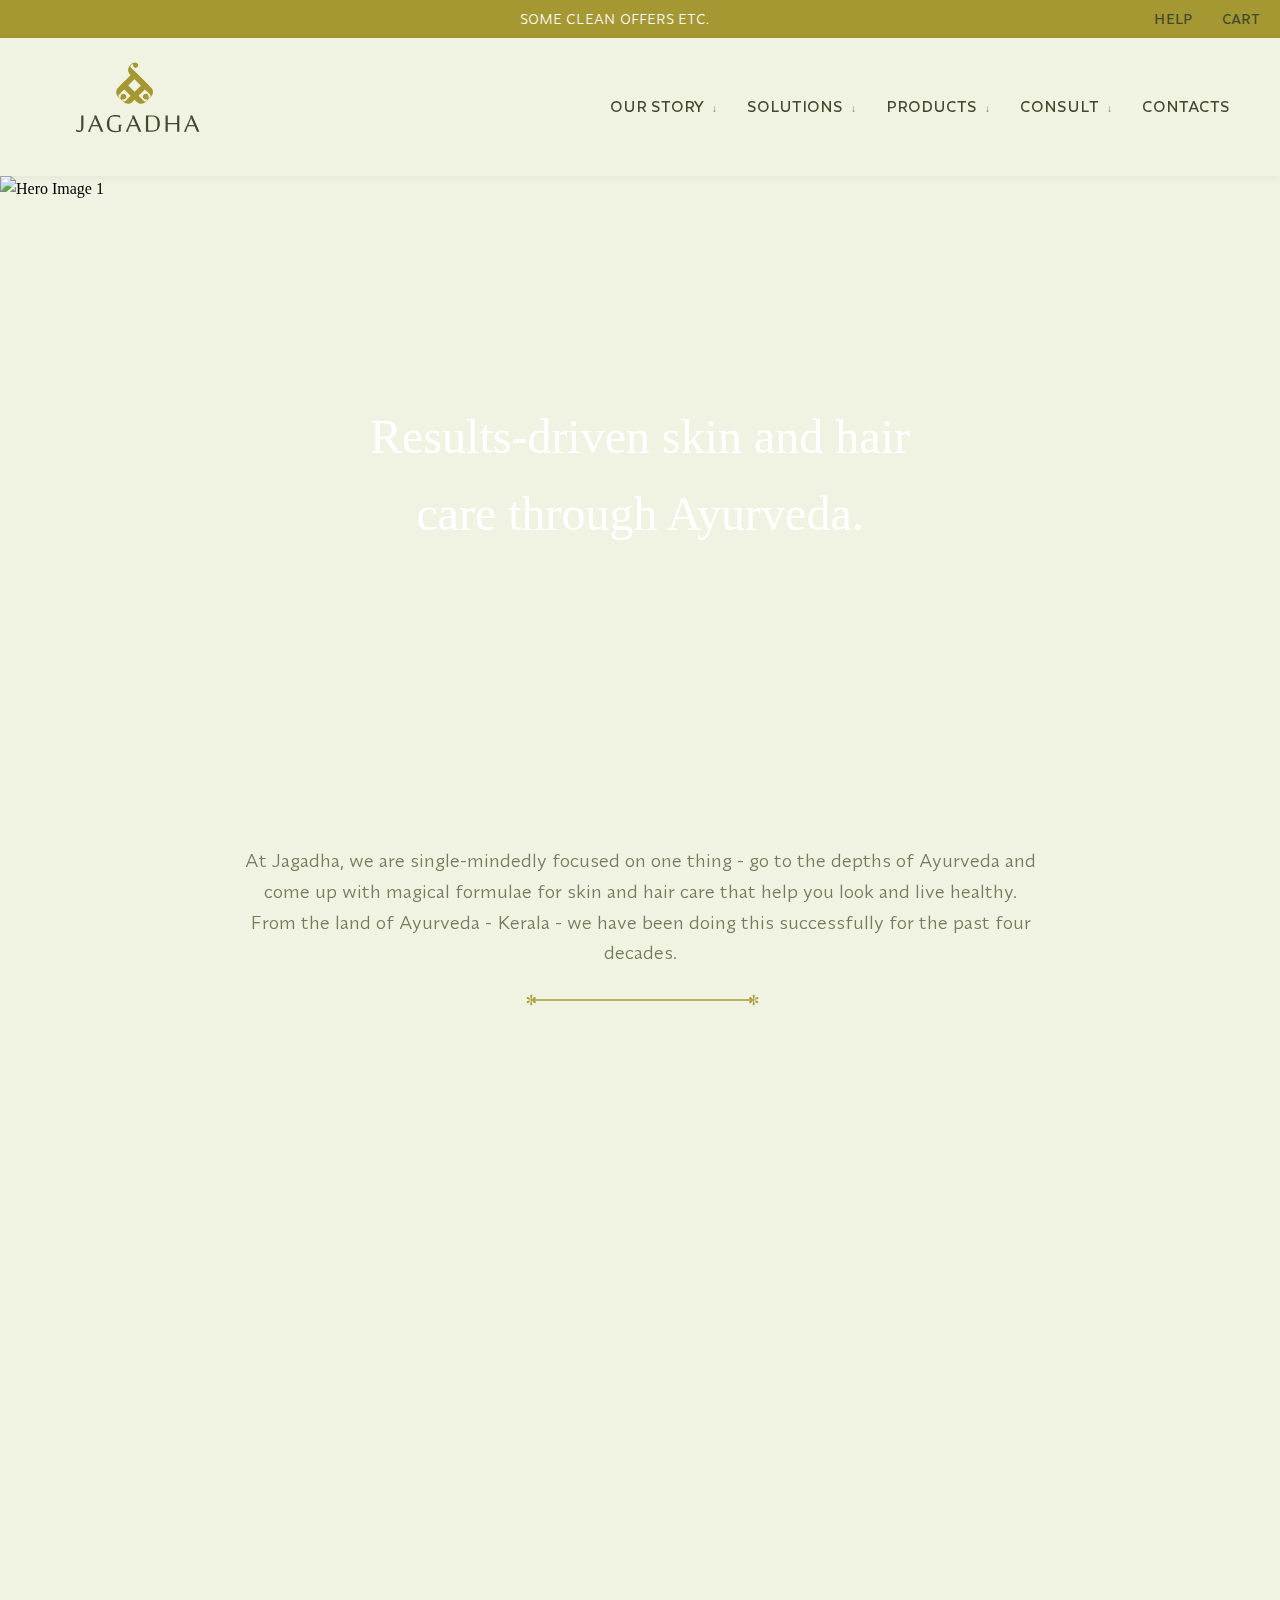
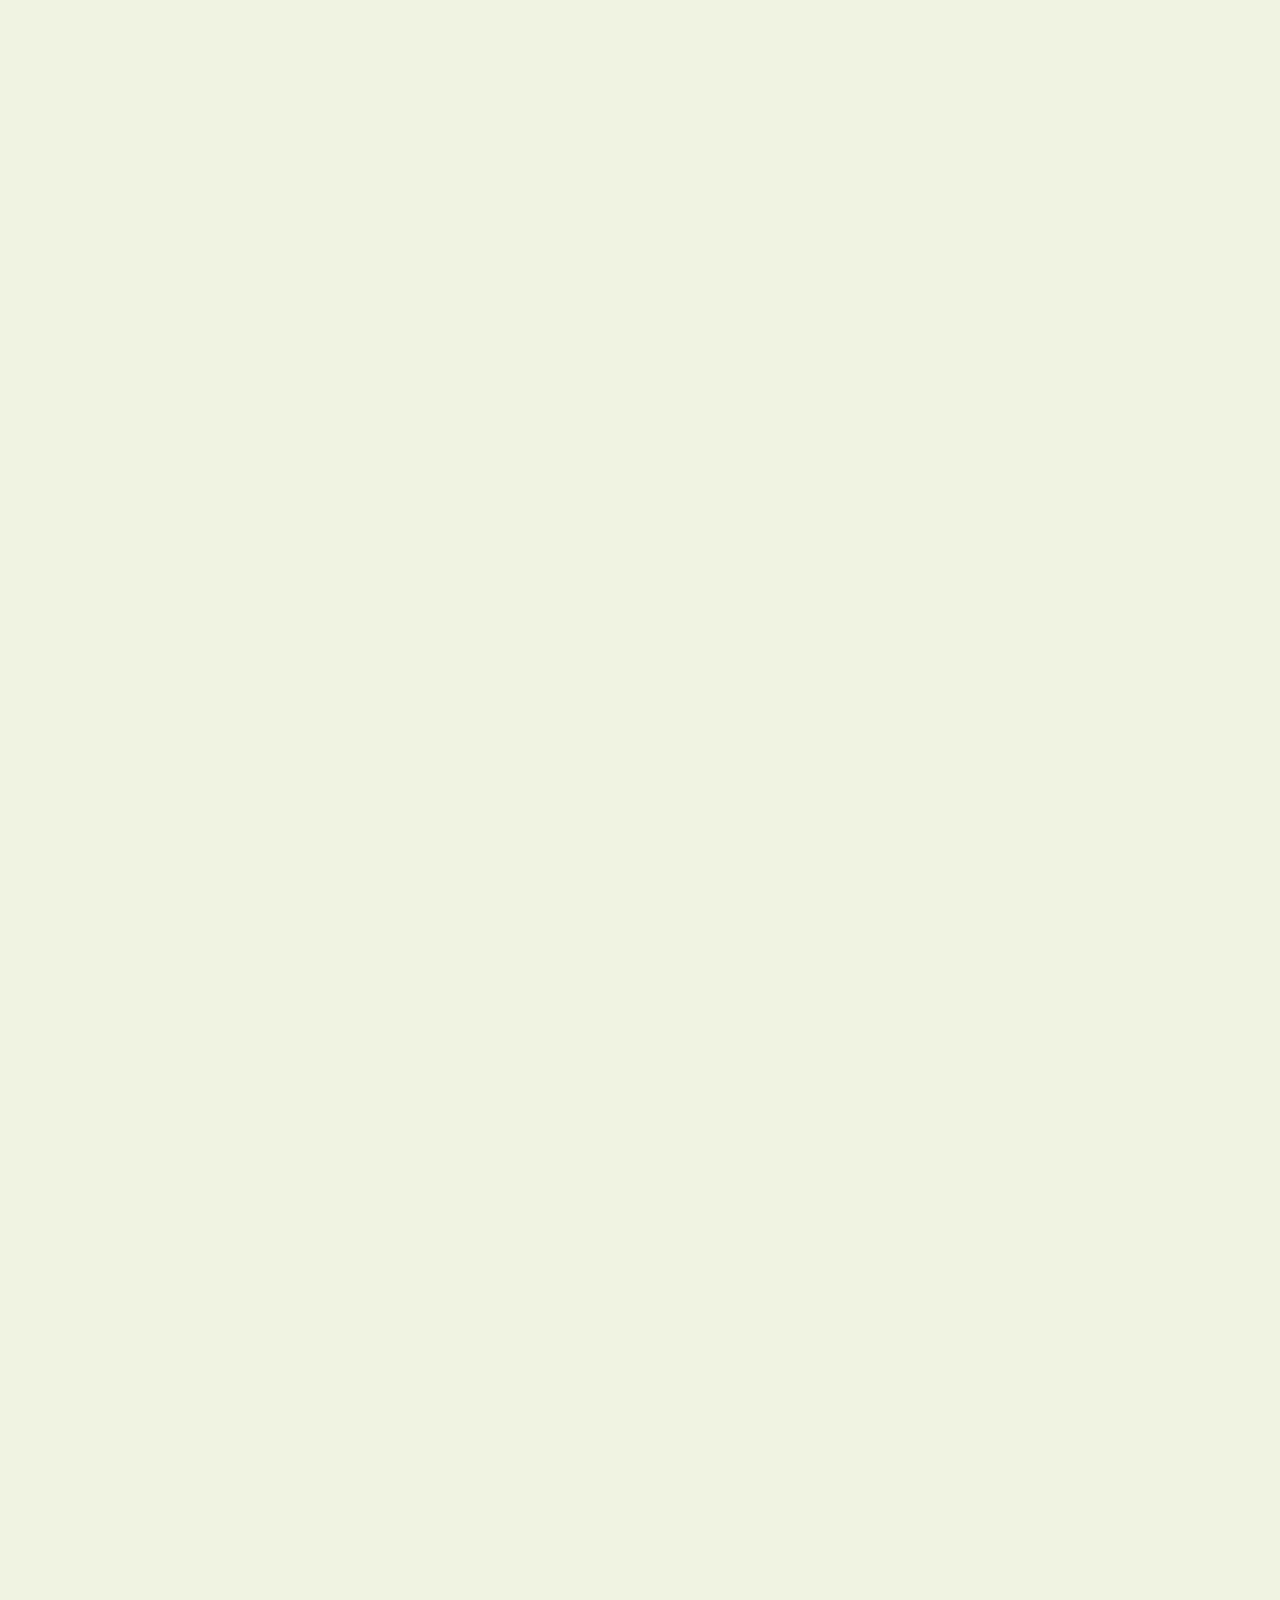
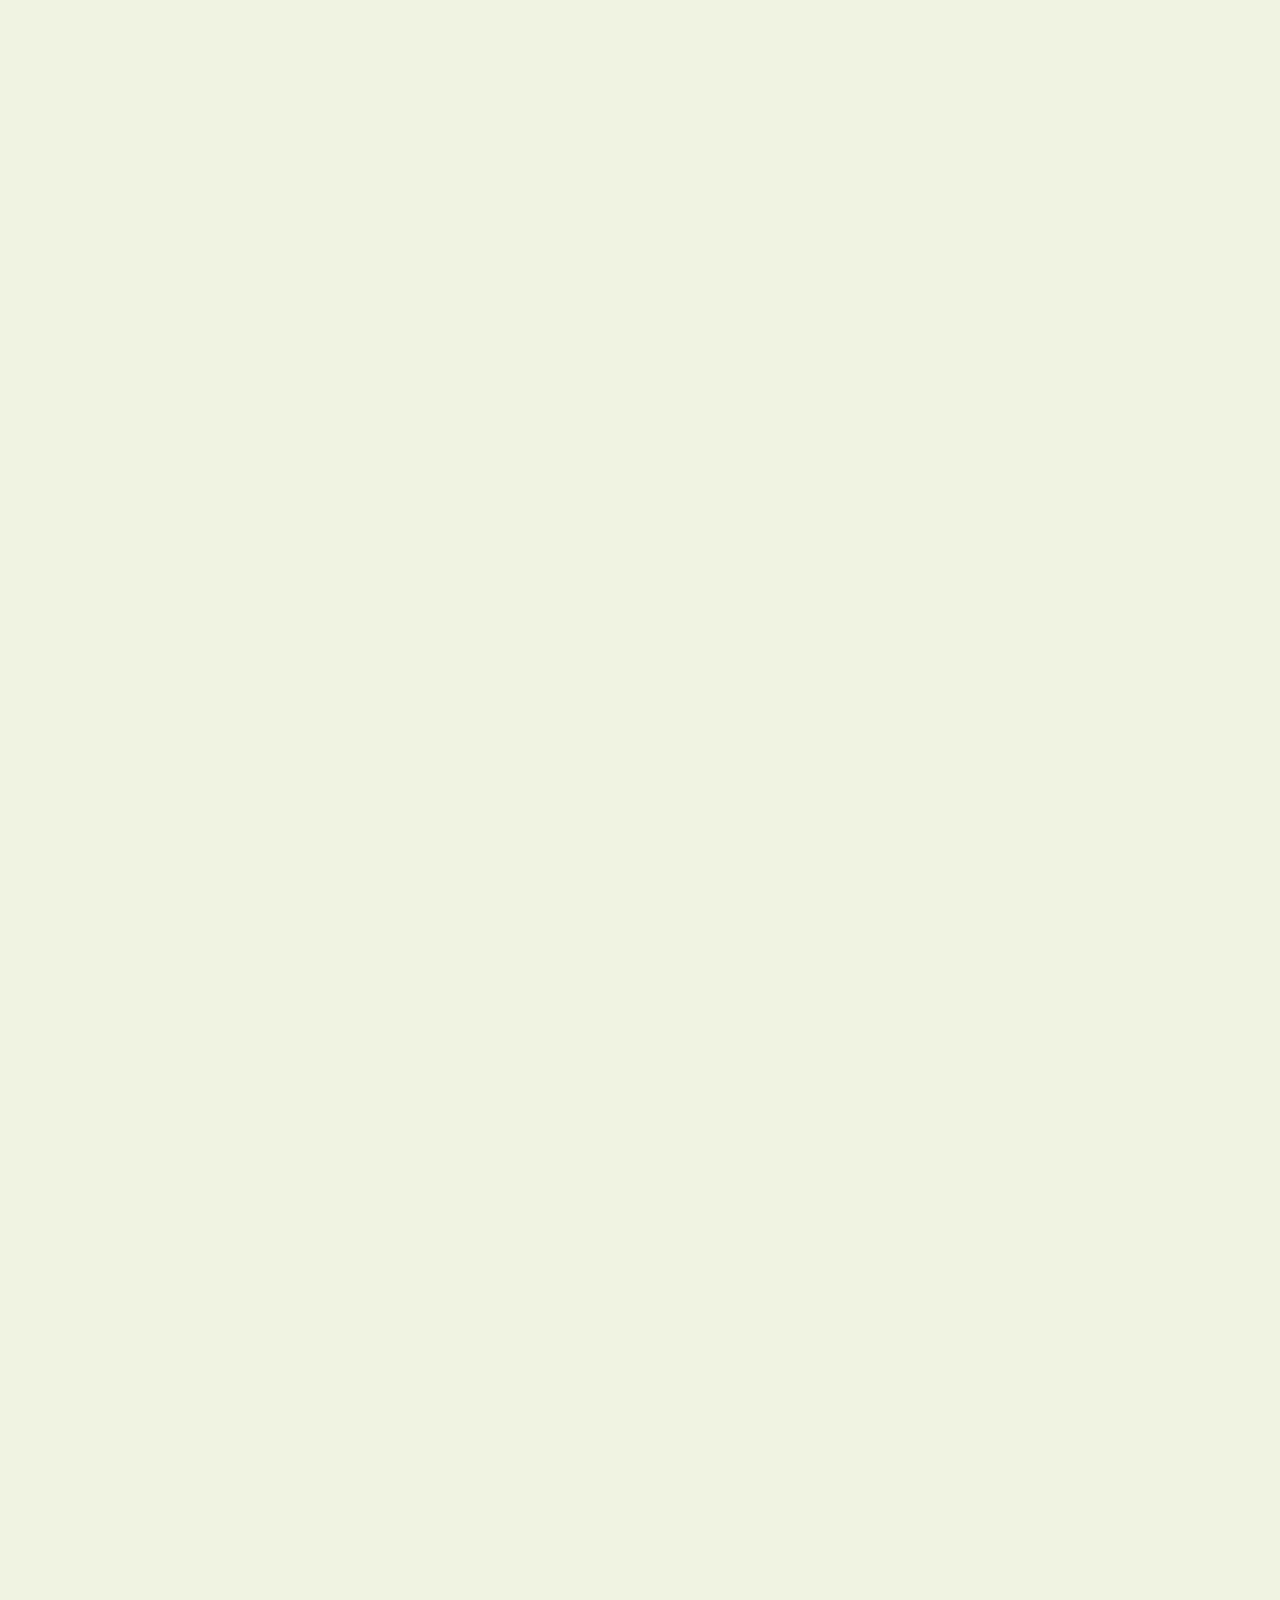
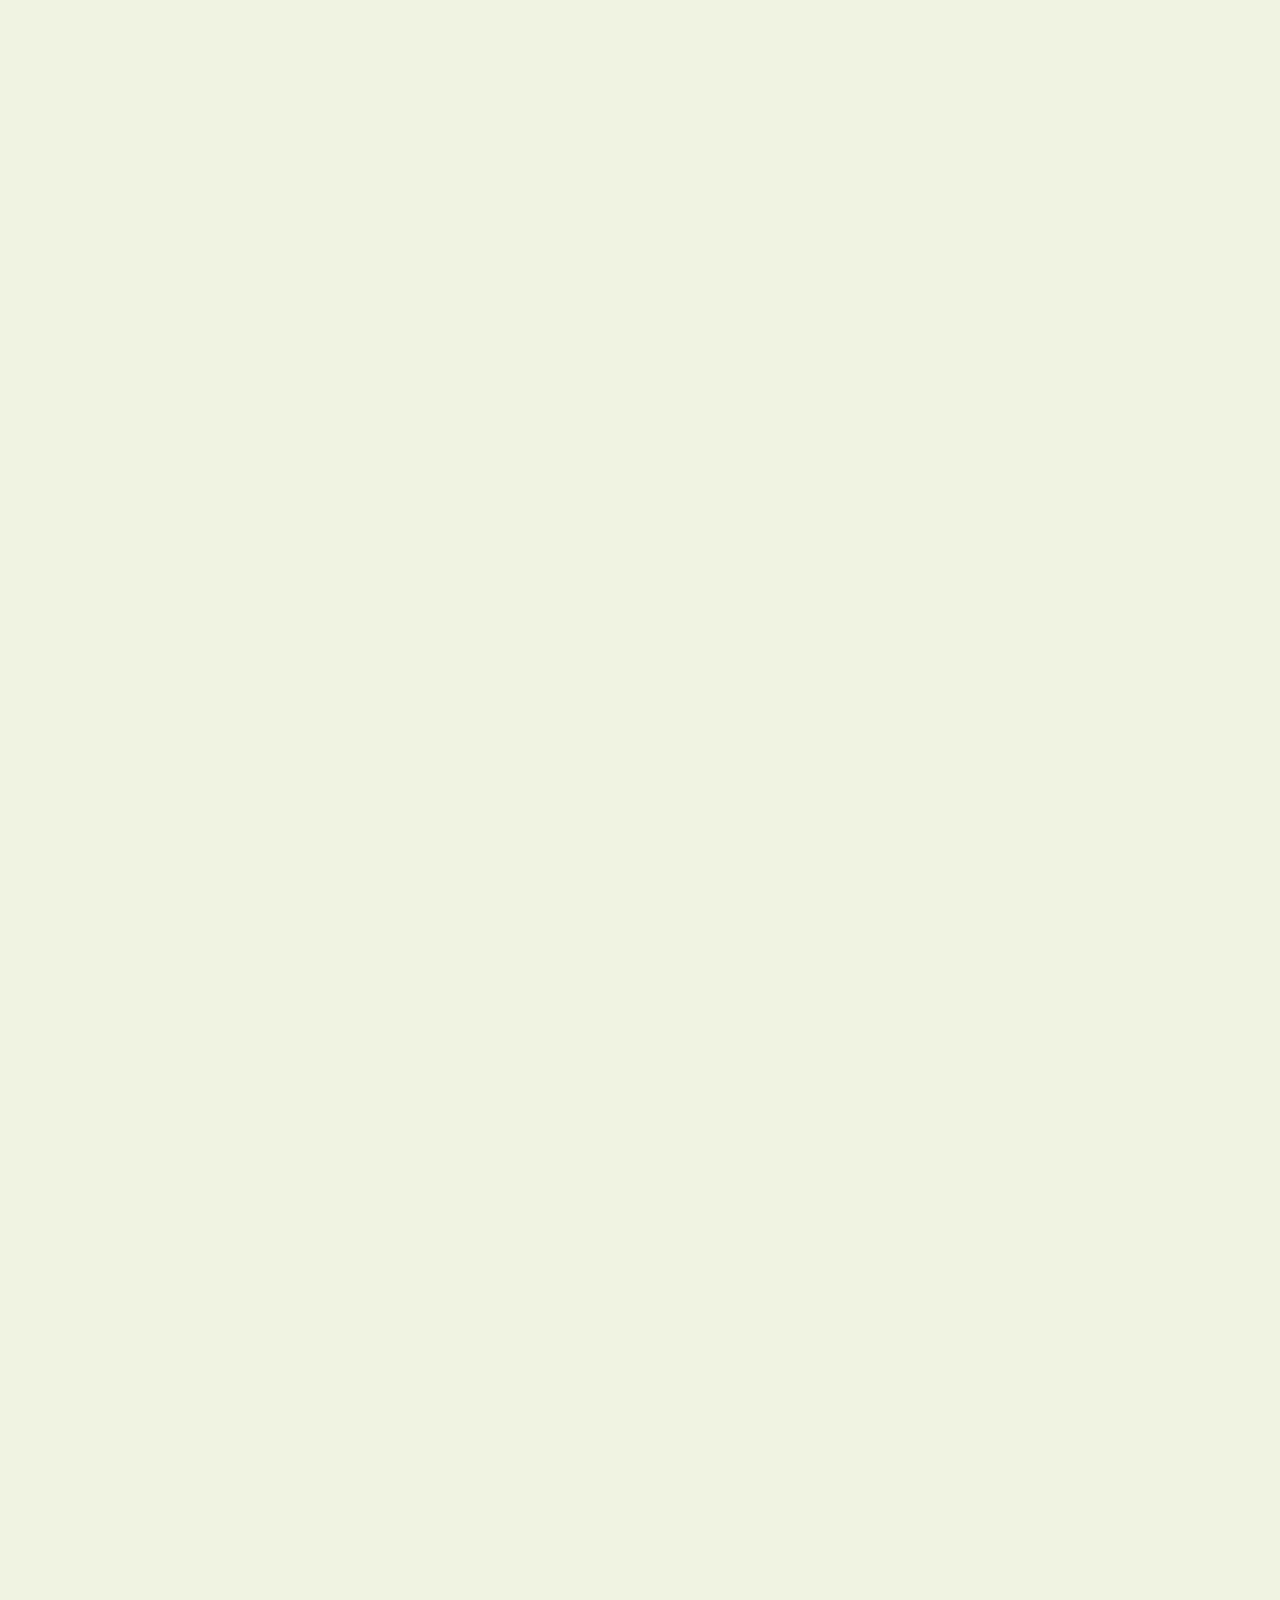
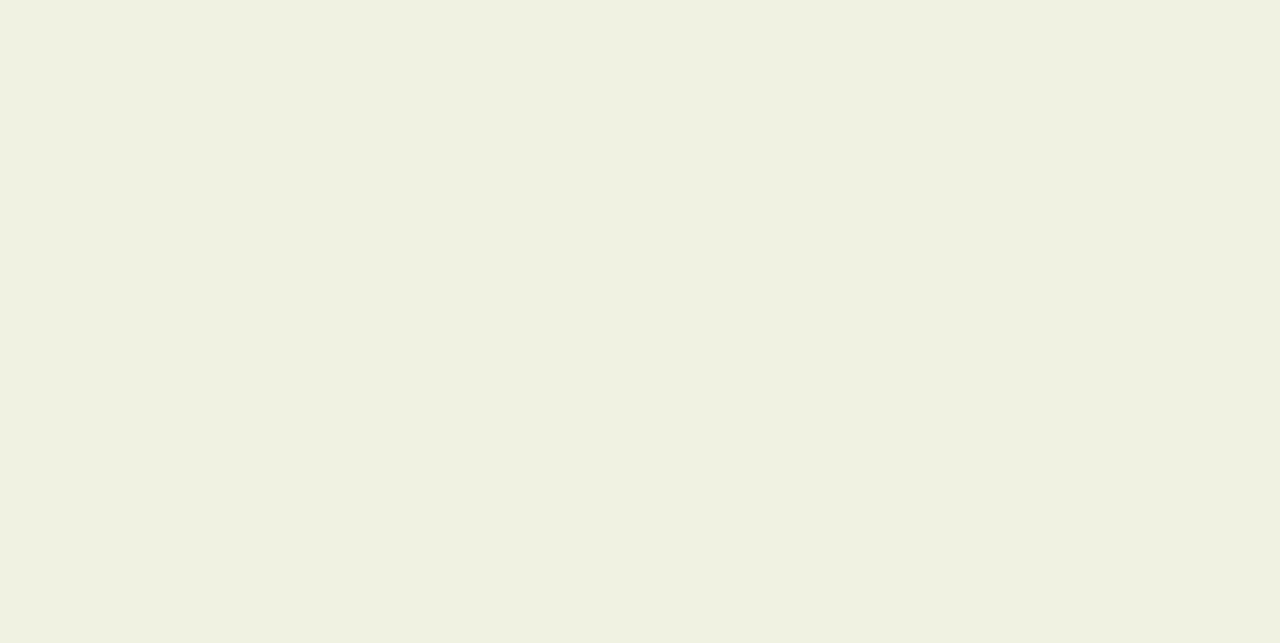
==== commit 69d26b44: "updated" ====
--- a/index.html
+++ b/index.html
@@ -5,10 +5,8 @@
     <meta name="viewport" content="width=device-width, initial-scale=1.0">
     <title>Jagadha</title>
     <link rel="stylesheet" href="./css/style.css">
-    <link rel="preconnect" href="https://fonts.googleapis.com">
-    <link rel="preconnect" href="https://fonts.gstatic.com" crossorigin>
-    <link href="https://fonts.googleapis.com/css2?family=Montserrat:wght@600&family=Open+Sans:wght@400;500&display=swap&family=Roboto:ital,wght@0,100..900;1,100..900" rel="stylesheet">
     <link rel="stylesheet" href="https://cdnjs.cloudflare.com/ajax/libs/font-awesome/6.5.1/css/all.min.css">
+    <link href="https://db.onlinewebfonts.com/c/605c1c612570275f24508913462da771?family=Radikal+W03+Regular" rel="stylesheet">
 </head>
 <body>
     <!-- top bar starts here  -->
@@ -124,6 +122,7 @@
 
     <!-- products section starts here  -->
     <section class="products-section">
+        <h2 class="products-heading">Our Products</h2>
         <div class="tabs">
             <button class="tab-link active" data-tab="product1">AGNIJITH</button>
             <button class="tab-link" data-tab="product2">AGNIHARI</button>
--- a/css/style.css
+++ b/css/style.css
@@ -1,4 +1,27 @@
 @import url('synonym.css');
+
+@font-face {
+    font-family: 'Synonym-Variable';
+    src: url('../fonts/Synonym-Variable.woff2') format('woff2'),
+         url('../fonts/Synonym-Variable.woff') format('woff'),
+         url('../fonts/Synonym-Variable.ttf') format('truetype');
+    font-weight: 200 700;
+    font-display: swap;
+    font-style: normal;
+  }
+
+  @font-face{
+    font-family: "Radikal W03 Regular";
+    src: url("605c1c612570275f24508913462da771.eot");
+    src: url("605c1c612570275f24508913462da771.eot?#iefix")format("embedded-opentype"),
+        url("605c1c612570275f24508913462da771.woff")format("woff"),
+        url("605c1c612570275f24508913462da771.woff2")format("woff2"),
+        url("605c1c612570275f24508913462da771.ttf")format("truetype"),
+        url("605c1c612570275f24508913462da771.svg#Radikal W03 Regular")format("svg");
+    font-weight:normal;
+    font-style:normal;
+    font-display:swap;
+}
 
 :root {
     --primary-color: #A59833;
@@ -23,7 +46,7 @@
     justify-content: flex-start; 
     align-items: center;
     box-shadow: 0 2px 5px rgba(0,0,0,0.1);
-    font-family: 'Inter', sans-serif;
+    font-family: 'Synonym-Variable';
 }
 .top-bar > div:first-child {
     flex: 1;
@@ -37,7 +60,7 @@
     margin-left: 25px;
     transition: color 0.3s ease;
     font-weight: 500;
-    font-family: 'Inter', sans-serif;
+    font-family: 'Synonym-Variable';
 }
 
 .top-bar a:hover {
@@ -81,7 +104,7 @@
     position: relative;
     padding: 5px 0;
     transition: all 0.3s ease;
-    font-family: 'Inter', sans-serif;
+    font-family: 'Synonym-Variable';
 }
 
 .nav a::after {
@@ -158,13 +181,13 @@
     color: white;
     padding: 10px;
     text-align: center;
-    font-family: "Oswald", sans-serif;
+    font-family: "Radikal W03 Regular";
     font-size: 3rem;
 }
 
 .hero-text h1 {
     margin-bottom: 1rem;
-    font-family: "Oswald", sans-serif;
+    font-family: "Radikal W03 Regular";
 }
 /* hero section styles ends here */
 
@@ -184,7 +207,7 @@
     font-size: 1.2rem;
     line-height: 1.6;
     color:#717c5b;
-    font-family: 'Montserrat', sans-serif;
+    font-family: 'Synonym-Variable';
     /* font-weight: 500; */
 }
 
@@ -199,13 +222,12 @@
     background-color: var(--secondary-color);
     padding: 50px 20px;
     text-align: center;
-    /* font-family: 'Arial', sans-serif; */
 }
 
 .our-story-section h2 {
     font-size: 2.5rem;
     margin-bottom: 30px;
-    font-family: 'Montserrat', sans-serif;
+    font-family: "Radikal W03 Regular";
     color: var(--text-color);
 }
 
@@ -240,7 +262,7 @@
     font-size: 1.2rem;
     line-height: 1.6;
     color:#717c5b;
-    font-family: 'Montserrat', sans-serif;
+    font-family: 'Synonym-Variable';
 }
 
 /* our story section starts here  */
@@ -270,7 +292,7 @@
 .testimonial-text {
     max-width: 500px;
     color: #a69933; /* Golden-yellow text */
-    font-family: 'Inter', sans-serif;
+    font-family: 'Synonym-Variable';
     font-weight: 500;
 }
 
@@ -289,6 +311,7 @@
 .testimonial-author {
     font-size: 16px;
     color: #a69933;
+    font-family: 'Synonym-Variable';
 }
 
 .testimonial-divider {
@@ -312,14 +335,13 @@
 .ayurveda-content {
     max-width: 800px;
     margin: 0 auto;
-    font-family: 'Montserrat', sans-serif;
     color: var(--text-color);
 }
 
 .ayurveda-content h1 {
     font-size: 2.5rem;
     margin-bottom: 20px;
-    font-family: 'Montserrat', sans-serif;
+    font-family: "Radikal W03 Regular";
     color: var(--text-color);
 }
 
@@ -336,6 +358,7 @@
     line-height: 1.6;
     margin-bottom: 20px;
     color:#717c5b;
+    font-family: 'Synonym-Variable';
 }
 /* ayurveda section ends here  */
 
@@ -343,6 +366,14 @@
 .products-section {
     padding: 50px 20px;
     background-color: var(--secondary-color);
+}
+
+.products-heading {
+    text-align: center;
+    font-size: 2.5rem;
+    color: var(--text-color);
+    margin-bottom: 20px;
+    font-family: "Radikal W03 Regular";
 }
 
 .tabs {
@@ -357,7 +388,7 @@
     border: none;
     padding: 10px 20px;
     cursor: pointer;
-    font-family: 'Montserrat', sans-serif;
+    font-family: "Radikal W03 Regular";
     font-size: 1em;
     margin: 0 5px;
     transition: background-color 0.3s ease;
@@ -401,7 +432,7 @@
     padding: 10px 20px;
     border-radius: 5px;
     cursor: pointer;
-    font-family: 'Open Sans', sans-serif;
+    font-family: "Radikal W03 Regular";
     font-size: 1em;
 }
 
@@ -413,22 +444,22 @@
 .product-description {
     margin-top: 20px;
     text-align: left;
-    max-width: 600px;
+    max-width: 847px;
     margin: 20px auto;
 }
 
 .product-description h1 {
-    font-size: 1.5em;
+    font-size: 2.5rem;
     color: #A59833;
     margin-bottom: 10px;
-    font-family: 'Montserrat', sans-serif;
+    font-family: "Radikal W03 Regular";
 }
 
 .product-description p {
-    font-size: 1em;
+    font-size: 1.2rem;
     color: #717c5b;
     line-height: 1.6;
-    font-family: 'Open Sans', sans-serif;
+    font-family: 'Synonym-Variable';
 }
 /* product section ends here */
 
@@ -456,7 +487,7 @@
 }
 
 .feature-box h3 {
-    font-family: 'Montserrat', sans-serif;
+    font-family: "Radikal W03 Regular";
     color: #a69933;
     font-size: 20px;
     font-weight: bold;
@@ -468,7 +499,7 @@
     padding: 0;
     color:#717c5b;
     font-size: 16px;
-    font-family: 'Montserrat', sans-serif;
+    font-family: 'Synonym-Variable';
 }
 
 .button-container {
@@ -501,7 +532,7 @@
 .outlet-section h1 {
     font-size: 2.5rem;
     margin-bottom: 20px;
-    font-family: 'Montserrat', sans-serif;
+    font-family: "Radikal W03 Regular";
     color: var(--text-color);
 }
 
@@ -518,7 +549,7 @@
     font-size: 1.2rem;
     line-height: 1.6;
     color:#717c5b;
-    font-family: 'Montserrat', sans-serif;
+    font-family: 'Synonym-Variable';
 }
 /* outlet section ends here */
 
@@ -539,7 +570,7 @@
     min-width: 300px;
     color: var(--text-color);
     font-size: 24px;
-    font-family: 'Montserrat', sans-serif;
+    font-family: "Radikal W03 Regular";
 }
 
 .contact-form {
@@ -564,7 +595,7 @@
     font-weight: 500;
     color: #fff;
     margin-top: 10px;
-    font-family: 'Montserrat', sans-serif;
+    font-family: 'Synonym-Variable';
 }
 
 input {
@@ -575,7 +606,7 @@
     font-size: 16px;
     color: #fff;
     outline: none;
-    font-family: 'Montserrat', sans-serif;
+    font-family: 'Synonym-Variable';
 }
 
 .send-button {
@@ -658,6 +689,7 @@
     gap: 50px;
     flex-wrap: wrap;
     margin-left: 40px;
+    font-family: 'Synonym-Variable';
 }
 
 .footer-links a {
@@ -910,7 +942,7 @@
     
     .logo img {
         height: 70px;
-        margin-left: 200px;
+        margin-left: 210px;
     }
     
     .hero-image {
@@ -946,9 +978,7 @@
         font-size: 1rem;
     }
     
-    .testimonial-image img {
-        max-width: 250px;
-    }
+    
     
     .testimonial-text h3 {
         font-size: 1.1rem;
@@ -1001,7 +1031,7 @@
     
     .logo img {
         height: 60px;
-        margin-left: 120px;
+        margin-left: 130px;
        
     }
     
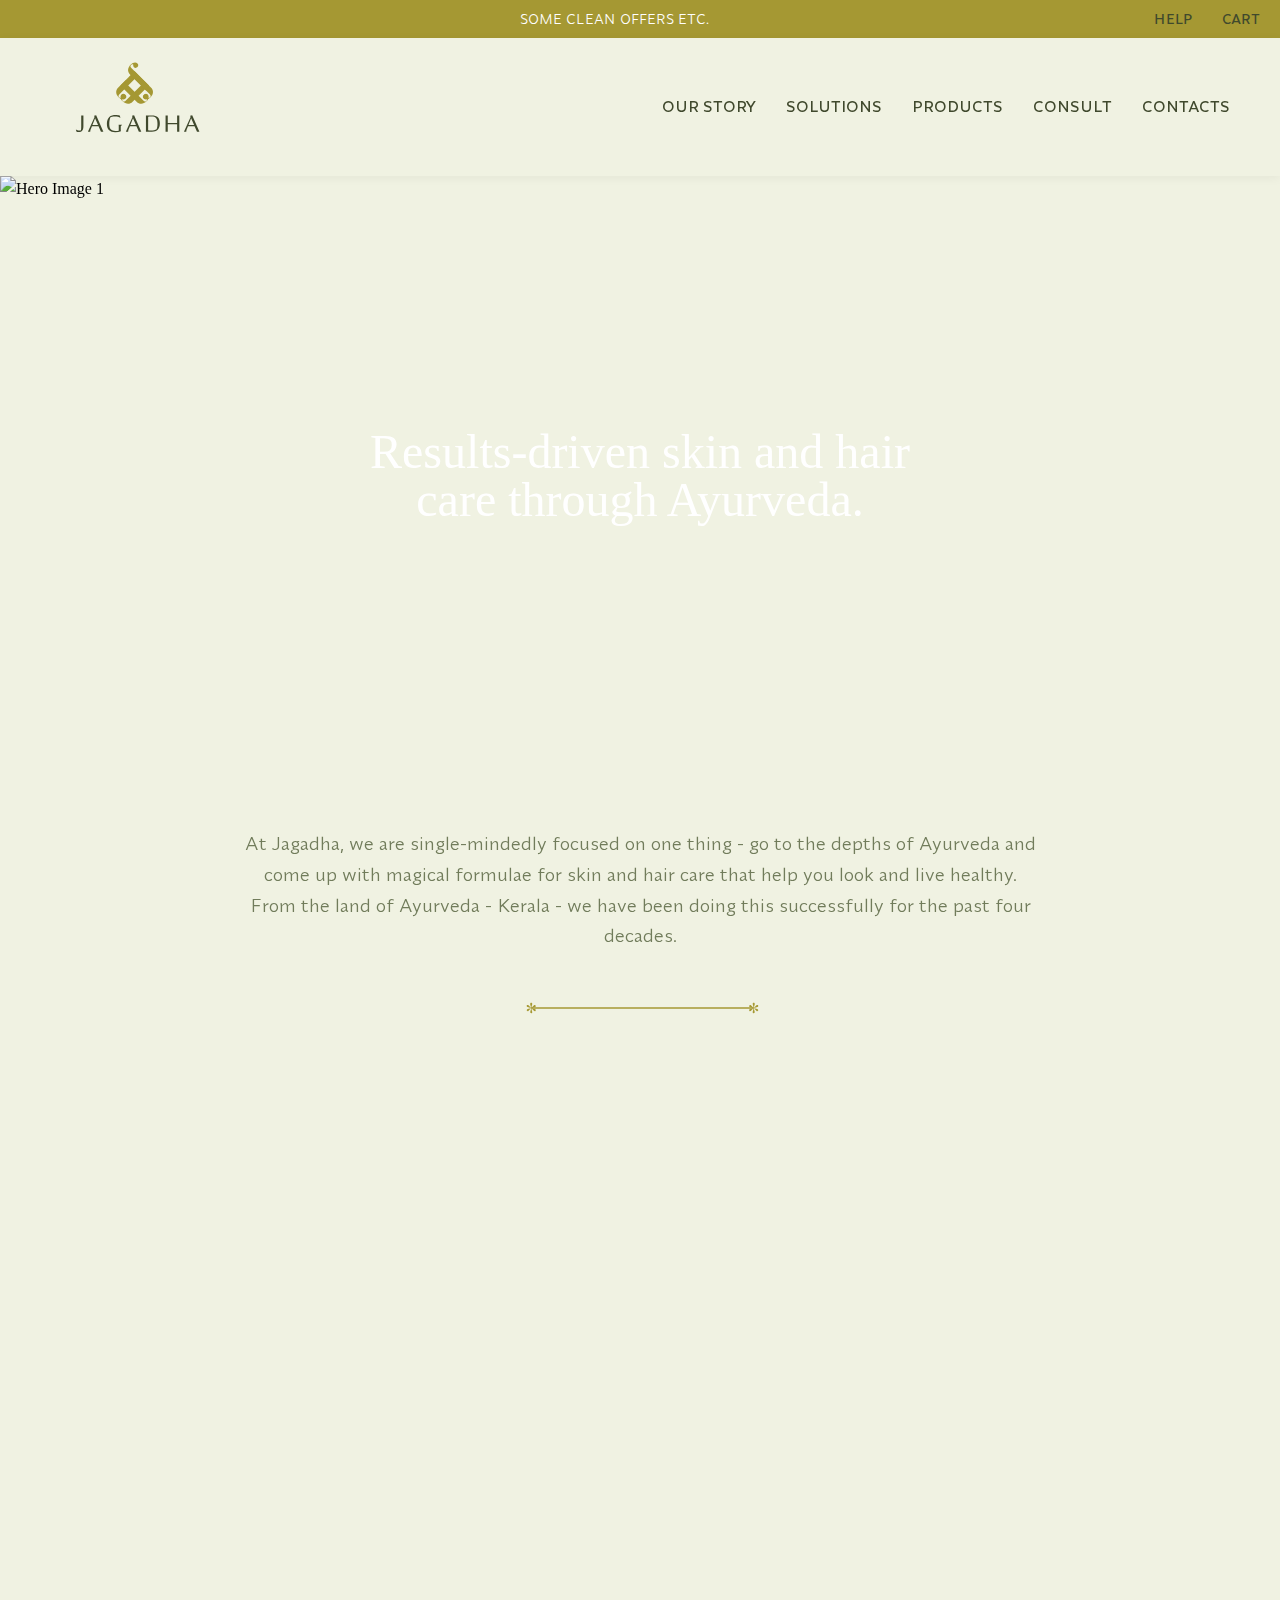
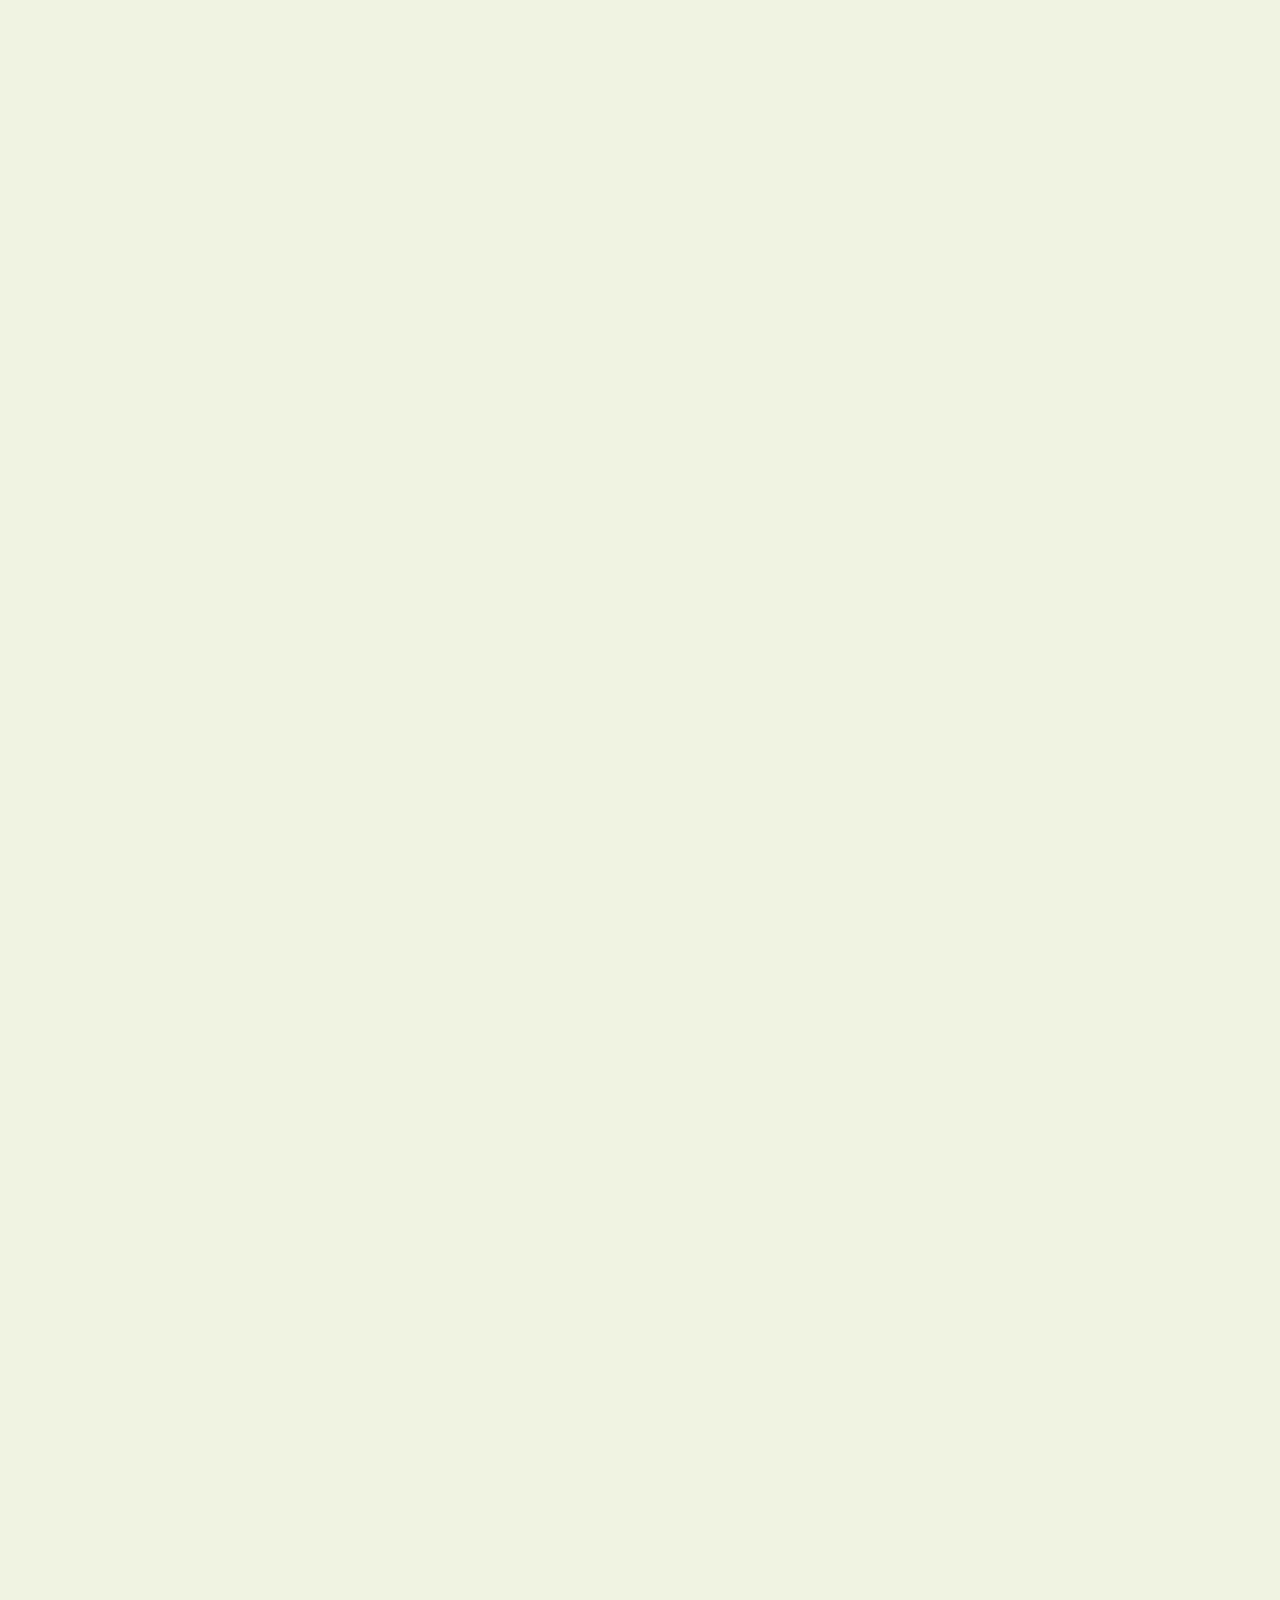
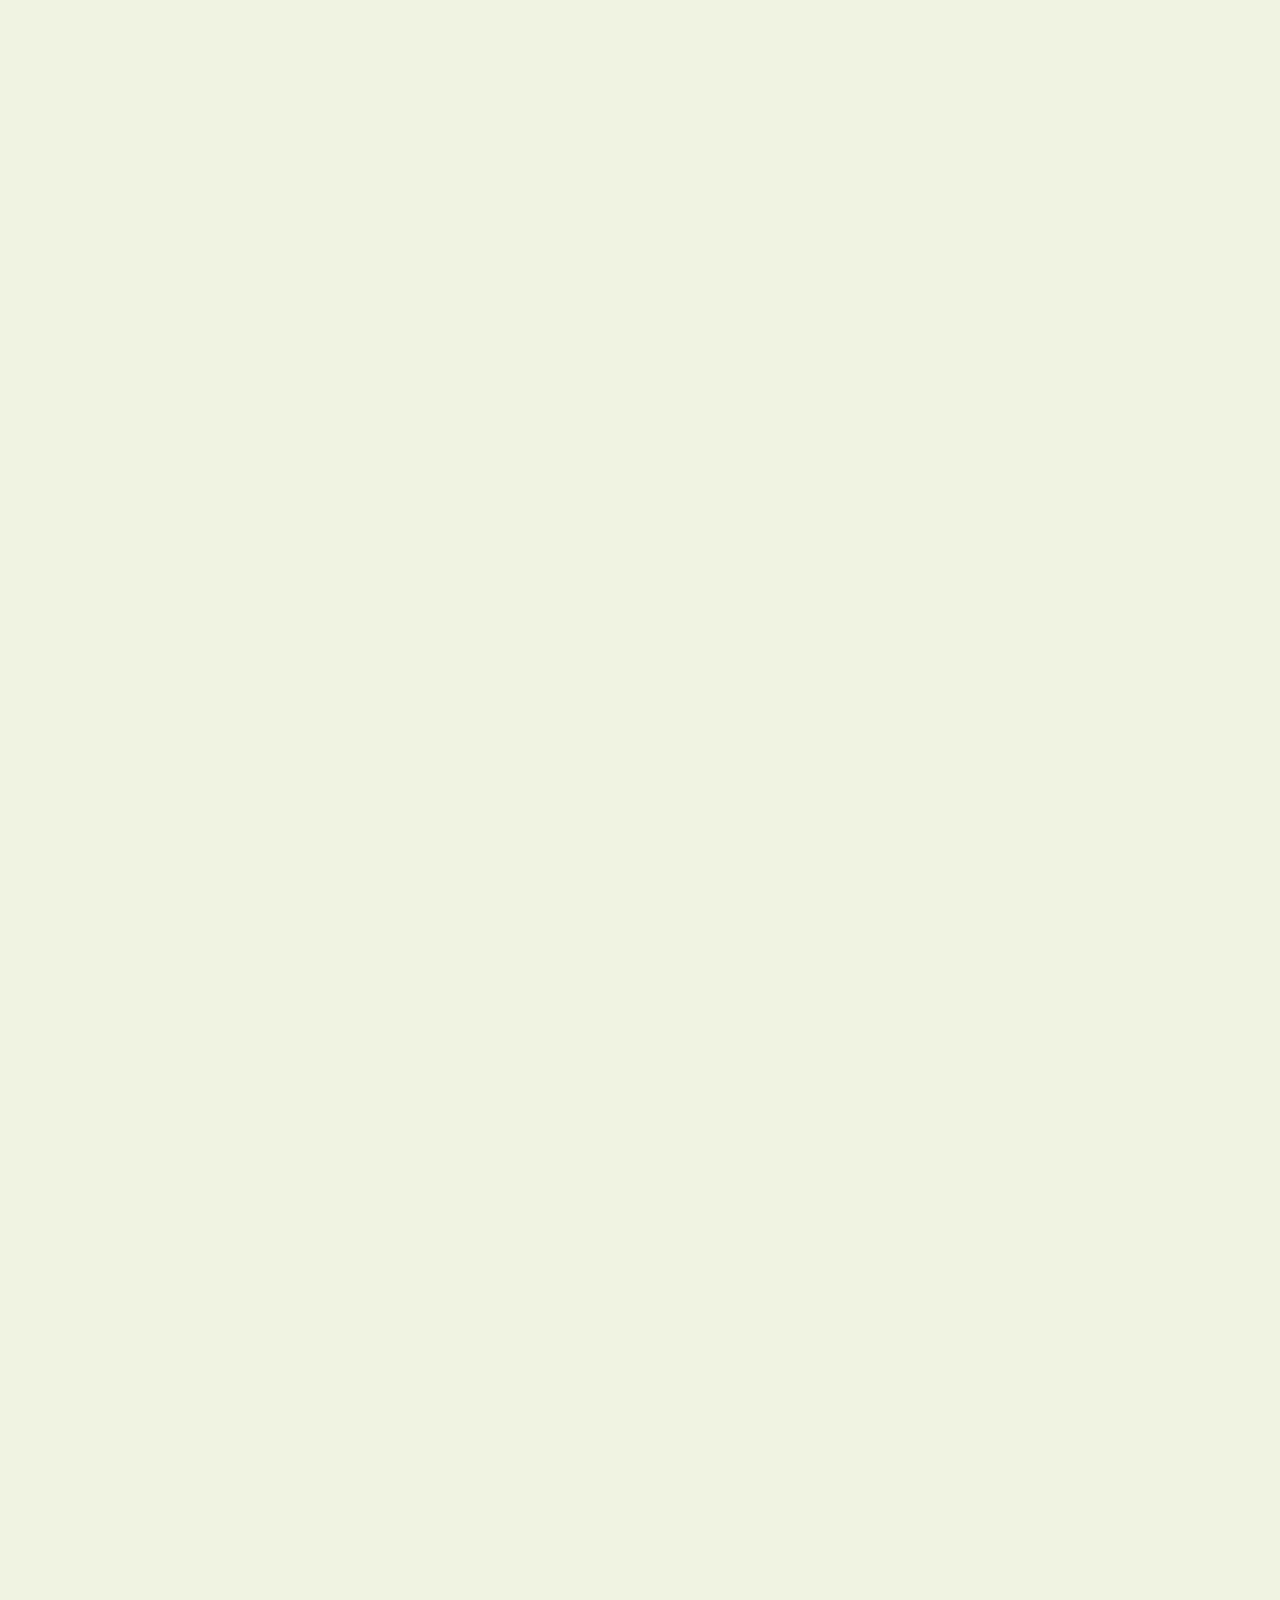
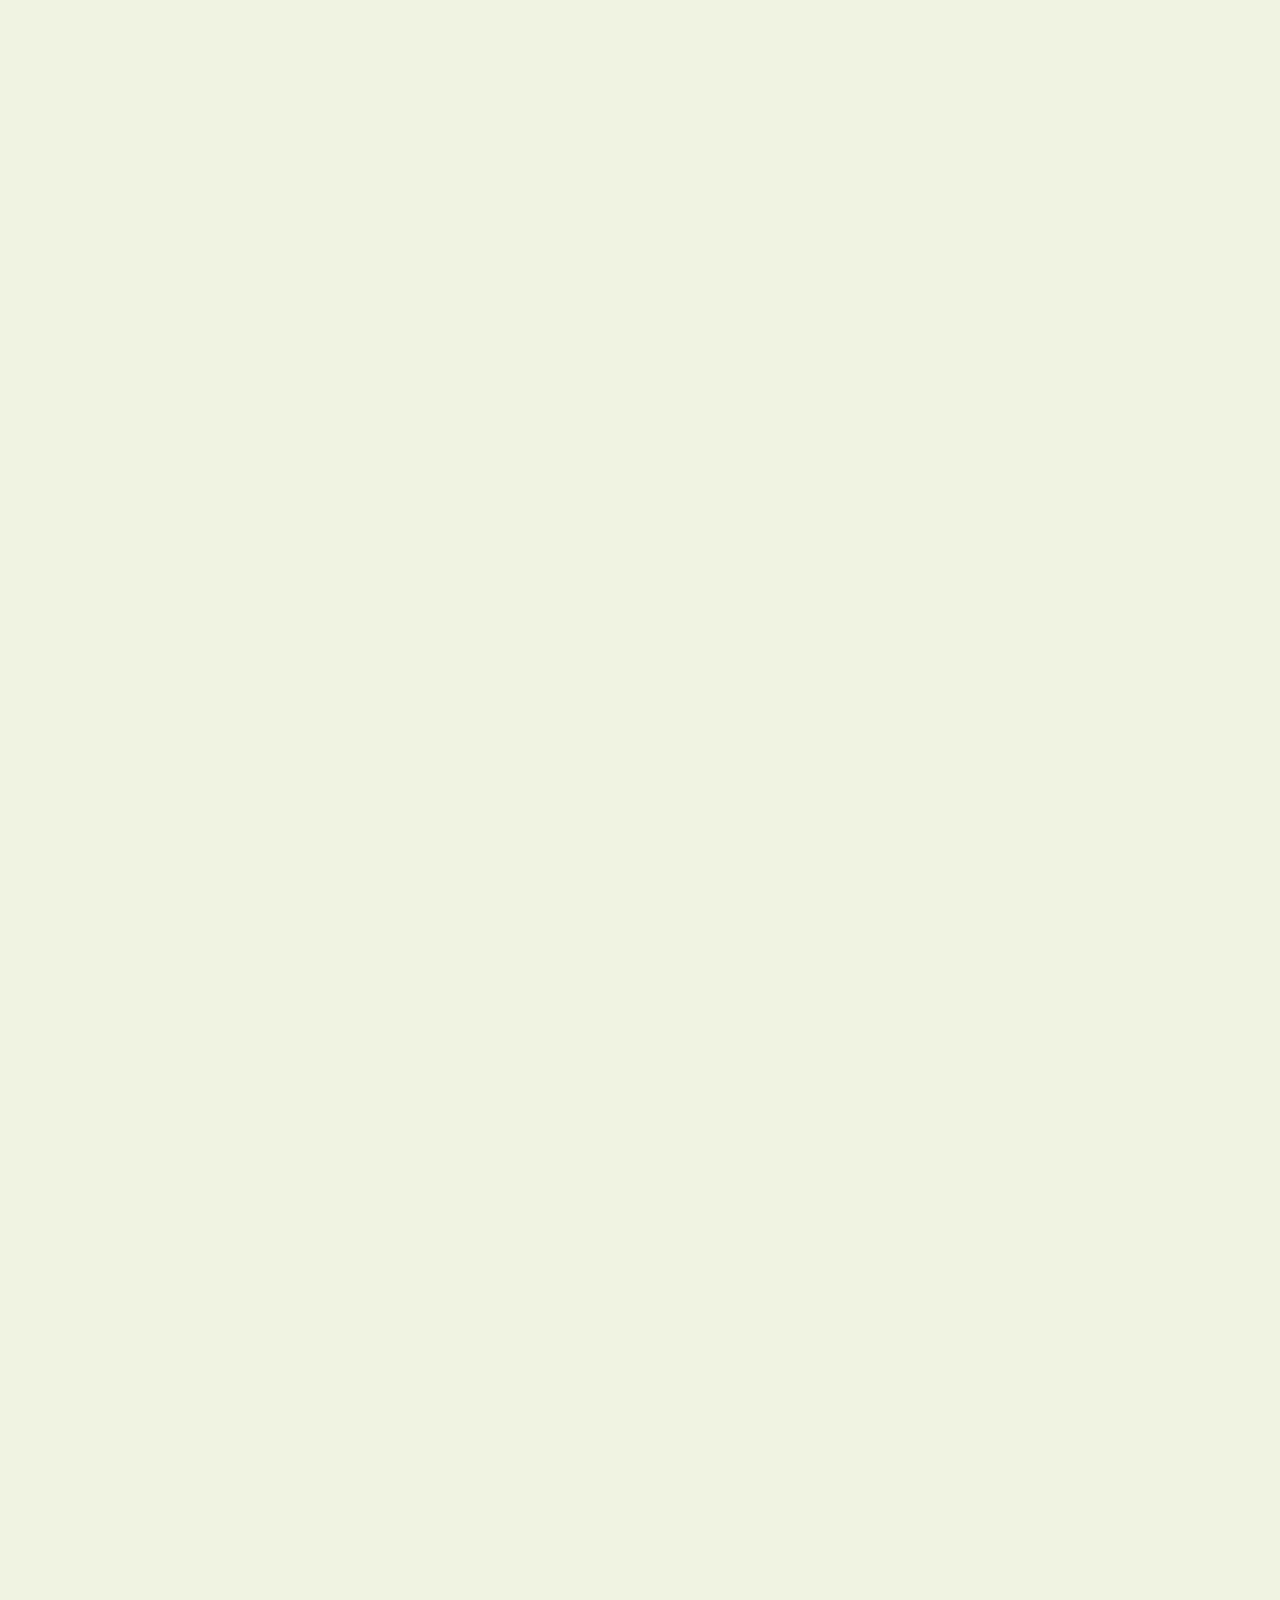
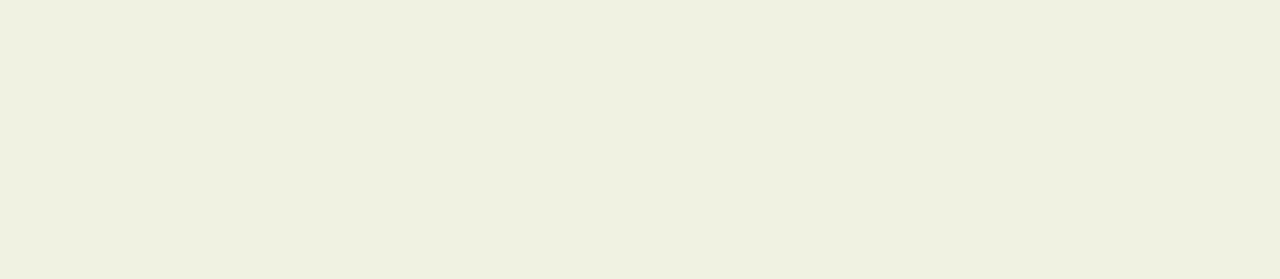
==== commit aa3268bf: "updated" ====
--- a/index.html
+++ b/index.html
@@ -36,8 +36,8 @@
 
     <!-- hero section starts here -->
     <section class="hero-section">
-        <div class="carousel">
-            <div class="carousel-slide">
+        <div>
+            <div >
                 <img src="./assets/hero_image.png" alt="Hero Image 1" class="hero-image">
                 <div class="hero-text ">
                     <p>Results-driven skin and hair care through Ayurveda.</p>
@@ -120,97 +120,281 @@
     </section>
     <!-- Ayurveda section ends here -->
 
-    <!-- products section starts here  -->
+
+    <!-- product section starts here  -->
     <section class="products-section">
         <h2 class="products-heading">Our Products</h2>
+        
+        <!-- Product Tabs -->
         <div class="tabs">
             <button class="tab-link active" data-tab="product1">AGNIJITH</button>
             <button class="tab-link" data-tab="product2">AGNIHARI</button>
             <button class="tab-link" data-tab="product3">KADAMBINI</button>
             <button class="tab-link" data-tab="product4">KASHMIRINI</button>
         </div>
+
+        <!-- Product 1 Content -->
         <div class="tab-content active" id="product1">
-            <div class="product">
-                <img src="./assets/product.png" alt="Product Image" class="product-image">
-                <div class="product-button">
-                    <button><a href="#">ADD TO CART</a></button>
-                </div>
-            </div>
-            <div class="product-description">
-                <h1>Experience the transformative power of Agnijith and rediscover smooth, scar-free skin.</h1>
-                <p>Experience the power of Ayurveda with Agnijith—a luxurious daily rejuvenating cream designed to nourish, protect, and revitalize your skin. This time-tested formula helps restore your skin's natural glow while shielding it from environmental stressors. Regular use promotes a smooth, scar-free complexion, making it an essential addition to your skincare routine.</p>
-            </div>
-        </div>
+            <div class="product-container">
+                <div class="product-grid">
+                    <!-- Image Carousel -->
+                    <div class="product-carousel">
+                        <div class="carousel-container">
+                            <div class="carousel-track">
+                                <div class="carousel-slide active">
+                                    <img src="./assets/product.png" alt="Agnijith Product">
+                                </div>
+                                <div class="carousel-slide">
+                                    <img src="product1-2.jpg" alt="Agnijith Application">
+                                </div>
+                                <div class="carousel-slide">
+                                    <img src="product1-3.jpg" alt="Agnijith Benefits">
+                                </div>
+                            </div>
+                            <div class="carousel-controls">
+                                <button class="carousel-arrow prev">‹</button>
+                                <div class="carousel-dots"></div>
+                                <button class="carousel-arrow next">›</button>
+                            </div>
+                        </div>
+                        <button class="add-to-cart">
+                            Add to Cart
+                        </button>
+                    </div>
+
+                    <!-- Product Information -->
+                    <div class="product-info">
+                        <h1 class="product-title">Experience the transformative power of Agnijith and rediscover smooth, scar-free skin.</h1>
+                        <div class="product-description">
+                            <p>Experience the power of Ayurveda with Agnijith—a luxurious daily rejuvenating cream designed to nourish, protect, and revitalize your skin. This time-tested formula helps restore your skin's natural glow while shielding it from environmental stressors. Regular use promotes a smooth, scar-free complexion, making it an essential addition to your skincare routine.</p>
+                        </div>
+                    </div>
+                </div>
+                <img src="./assets/big_line.svg" alt="Divider" class="big-line">
+                <!-- Benefits Section -->
+                <div class="benefits-section">
+                    <div class="benefits-column">
+                        <h3>Applications of Agnijith</h3>
+                        <ul>
+                            <li>✅ Burns & Burn Scars</li>
+                            <li>✅ Keloids & Surgical Scars</li>
+                            <li>✅ Sunburn & Skin Irritation</li>
+                            <li>✅ Chickenpox Scars & Old Wounds</li>
+                            <li>✅ Diabetic Ulcers & Non-Healing Wounds</li>
+                            <li>✅ Leukoderma (Vitiligo), Psoriasis & Eczema</li>
+                            <li>✅ General Itching & Wound Care</li>
+                        </ul>
+                    </div>
+                    <div class="benefits-column">
+                        <h3>Key Benefits of Agnijith</h3>
+                        <ul>
+                            <li>✅ Accelerates Healing – Speeds up the recovery process for burns and wounds.</li>
+                            <li>✅ Reduces Scarring – Clinically proven to minimize the appearance of scars.</li>
+                            <li>✅ Safe for All Ages – Gentle and effective, making it a must-have for families, especially those with young children prone to minor accidents.</li>
+                        </ul>
+                    </div>
+                </div>
+                <img src="./assets/big_line.svg" alt="Divider" class="big-line2">
+                <button class="buy-now">Buy Now</button>
+            </div>
+        </div>
+
+        <!-- Product 2 Content -->
         <div class="tab-content" id="product2">
-            <div class="product">
-                <img src="./assets/product2.png" alt="Product Image" class="product-image">
-                <div class="product-button">
-                    <button><a href="#">ADD TO CART</a></button>
-                </div>
-            </div>
-            <div class="product-description">
-                <h1>Product 2 Description</h1>
-                <p>Details about Product 2.</p>
-            </div>
-        </div>
+            <div class="product-container">
+                <div class="product-grid">
+                    <!-- Image Carousel -->
+                    <div class="product-carousel">
+                        <div class="carousel-container">
+                            <div class="carousel-track">
+                                <div class="carousel-slide active">
+                                    <img src="./assets/product.png" alt="Agnihari Product">
+                                </div>
+                                <div class="carousel-slide">
+                                    <img src="product2-2.jpg" alt="Agnihari Application">
+                                </div>
+                                <div class="carousel-slide">
+                                    <img src="product2-3.jpg" alt="Agnihari Benefits">
+                                </div>
+                            </div>
+                            <div class="carousel-controls">
+                                <button class="carousel-arrow prev">‹</button>
+                                <div class="carousel-dots"></div>
+                                <button class="carousel-arrow next">›</button>
+                            </div>
+                        </div>
+                        <button class="add-to-cart">
+                            Add to Cart
+                        </button>
+                    </div>
+
+                    <!-- Product Information -->
+                    <div class="product-info">
+                        <h1 class="product-title">Agnihari: Rejuvenate and protect your skin naturally.</h1>
+                        <div class="product-description">
+                            <p>Agnihari is a powerful Ayurvedic formulation designed to rejuvenate and protect your skin. Its natural ingredients work together to provide hydration, reduce inflammation, and promote a youthful glow.</p>
+                        </div>
+                    </div>
+                </div>
+                <img src="./assets/big_line.svg" alt="Divider" class="big-line">
+                <!-- Benefits Section -->
+                <div class="benefits-section">
+                    <div class="benefits-column">
+                        <h3>Applications of Agnihari</h3>
+                        <ul>
+                            <li>✅ Burns & Burn Scars</li>
+                            <li>✅ Keloids & Surgical Scars</li>
+                            <li>✅ Sunburn & Skin Irritation</li>
+                            <li>✅ Chickenpox Scars & Old Wounds</li>
+                            <li>✅ Diabetic Ulcers & Non-Healing Wounds</li>
+                            <li>✅ Leukoderma (Vitiligo), Psoriasis & Eczema</li>
+                            <li>✅ General Itching & Wound Care</li>
+                        </ul>
+                    </div>
+                    <div class="benefits-column">
+                        <h3>Key Benefits of Agnihari</h3>
+                        <ul>
+                            <li>✅ Accelerates Healing – Speeds up the recovery process for burns and wounds.</li>
+                            <li>✅ Reduces Scarring – Clinically proven to minimize the appearance of scars.</li>
+                            <li>✅ Safe for All Ages – Gentle and effective, making it a must-have for families, especially those with young children prone to minor accidents.</li>
+                        </ul>
+                    </div>
+                </div>
+                <img src="./assets/big_line.svg" alt="Divider" class="big-line2">
+            </div>
+        </div>
+
+        <!-- Product 3 Content -->
         <div class="tab-content" id="product3">
-            <div class="product">
-                <img src="./assets/product3.png" alt="Product Image" class="product-image">
-                <div class="product-button">
-                    <button><a href="#">ADD TO CART</a></button>
-                </div>
-            </div>
-            <div class="product-description">
-                <h1>Product 3 Description</h1>
-                <p>Details about Product 3.</p>
-            </div>
-        </div>
+            <div class="product-container">
+                <div class="product-grid">
+                    <!-- Image Carousel -->
+                    <div class="product-carousel">
+                        <div class="carousel-container">
+                            <div class="carousel-track">
+                                <div class="carousel-slide active">
+                                    <img src="./assets/product3.png" alt="Kadambini Product">
+                                </div>
+                                <div class="carousel-slide">
+                                    <img src="product3-2.jpg" alt="Kadambini Application">
+                                </div>
+                                <div class="carousel-slide">
+                                    <img src="product3-3.jpg" alt="Kadambini Benefits">
+                                </div>
+                            </div>
+                            <div class="carousel-controls">
+                                <button class="carousel-arrow prev">‹</button>
+                                <div class="carousel-dots"></div>
+                                <button class="carousel-arrow next">›</button>
+                            </div>
+                        </div>
+                        <button class="add-to-cart">
+                            Add to Cart
+                        </button>
+                    </div>
+
+                    <!-- Product Information -->
+                    <div class="product-info">
+                        <h1 class="product-title">Kadambini: Nourish and strengthen your hair naturally.</h1>
+                        <div class="product-description">
+                            <p>Kadambini is an Ayurvedic hair care product that strengthens hair roots, reduces hair fall, and promotes healthy hair growth. Its natural ingredients ensure your hair stays nourished and shiny.</p>
+                        </div>
+                    </div>
+                </div>
+                <img src="./assets/big_line.svg" alt="Divider" class="big-line">
+                <!-- Benefits Section -->
+                <div class="benefits-section">
+                    <div class="benefits-column">
+                        <h3>Applications of Kadambini</h3>
+                        <ul>
+                            <li>✅ Burns & Burn Scars</li>
+                            <li>✅ Keloids & Surgical Scars</li>
+                            <li>✅ Sunburn & Skin Irritation</li>
+                            <li>✅ Chickenpox Scars & Old Wounds</li>
+                            <li>✅ Diabetic Ulcers & Non-Healing Wounds</li>
+                            <li>✅ Leukoderma (Vitiligo), Psoriasis & Eczema</li>
+                            <li>✅ General Itching & Wound Care</li>
+                        </ul>
+                    </div>
+                    <div class="benefits-column">
+                        <h3>Key Benefits of Kadambini</h3>
+                        <ul>
+                            <li>✅ Accelerates Healing – Speeds up the recovery process for burns and wounds.</li>
+                            <li>✅ Reduces Scarring – Clinically proven to minimize the appearance of scars.</li>
+                            <li>✅ Safe for All Ages – Gentle and effective, making it a must-have for families, especially those with young children prone to minor accidents.</li>
+                        </ul>
+                    </div>
+                </div>
+                <img src="./assets/big_line.svg" alt="Divider" class="big-line2">
+            </div>
+        </div>
+
+        <!-- Product 4 Content -->
         <div class="tab-content" id="product4">
-            <div class="product">
-                <img src="./assets/product4.png" alt="Product Image" class="product-image">
-                <div class="product-button">
-                    <button><a href="#">ADD TO CART</a></button>
-                </div>
-            </div>
-            <div class="product-description">
-                <h1>Product 4 Description</h1>
-                <p>Details about Product 4</p>
-            </div>
-        </div>
-    </section>
-    <!-- product section ends here -->
-
-    <!-- feature section starts here -->
-    <section class="features-section">
-        <img src="./assets/big_line.svg" alt="">
-        <div class="features-container">
-            <div class="feature-box">
-                <h3>Applications of Agnijith</h3>
-                <ul>
-                    <li>✅ Burns & Burn Scars</li>
-                    <li>✅ Keloids & Surgical Scars</li>
-                    <li>✅ Sunburn & Skin Irritation</li>
-                    <li>✅ Chickenpox Scars & Old Wounds</li>
-                    <li>✅ Diabetic Ulcers & Non-Healing Wounds</li>
-                    <li>✅ Leukoderma (Vitiligo), Psoriasis & Eczema</li>
-                    <li>✅ General Itching & Wound Care</li>
-                </ul>
-            </div>
-            <div class="feature-box">
-                <h3>Key benefits of Agnijith</h3>
-                <ul>
-                    <li>✅ Accelerates Healing – Speeds up the recovery process for burns and wounds.</li>
-                    <li>✅ Reduces Scarring – Clinically proven to minimize the appearance of scars.</li>
-                    <li>✅ Safe for All Ages – Gentle and effective, making it a must-have for families, especially those with young children prone to minor accidents.</li>
-                </ul>
-            </div>
-        </div>
-        <img src="./assets/big_line.svg" alt="">
-        <div class="button-container">
-            <button class="buy-now">BUY NOW</button>
-        </div>
-    </section>
-    <!-- feature section ends here -->
+            <div class="product-container">
+                <div class="product-grid">
+                    <!-- Image Carousel -->
+                    <div class="product-carousel">
+                        <div class="carousel-container">
+                            <div class="carousel-track">
+                                <div class="carousel-slide active">
+                                    <img src="./assets/product4.png" alt="Kashmirini Product">
+                                </div>
+                                <div class="carousel-slide">
+                                    <img src="product4-2.jpg" alt="Kashmirini Application">
+                                </div>
+                                <div class="carousel-slide">
+                                    <img src="product4-3.jpg" alt="Kashmirini Benefits">
+                                </div>
+                            </div>
+                            <div class="carousel-controls">
+                                <button class="carousel-arrow prev">‹</button>
+                                <div class="carousel-dots"></div>
+                                <button class="carousel-arrow next">›</button>
+                            </div>
+                        </div>
+                        <button class="add-to-cart">
+                            Add to Cart
+                        </button>
+                    </div>
+
+                    <!-- Product Information -->
+                    <div class="product-info">
+                        <h1 class="product-title">Kashmirini: The ultimate care for your skin and hair.</h1>
+                        <div class="product-description">
+                            <p>Kashmirini is a versatile Ayurvedic product that offers benefits for both skin and hair. Its unique formulation ensures hydration, nourishment, and protection from environmental damage.</p>
+                        </div>
+                    </div>
+                </div>
+                <img src="./assets/big_line.svg" alt="Divider" class="big-line">
+                <!-- Benefits Section -->
+                <div class="benefits-section">
+                    <div class="benefits-column">
+                        <h3>Applications of Kashmirini</h3>
+                        <ul>
+                            <li>✅ Burns & Burn Scars</li>
+                            <li>✅ Keloids & Surgical Scars</li>
+                            <li>✅ Sunburn & Skin Irritation</li>
+                            <li>✅ Chickenpox Scars & Old Wounds</li>
+                            <li>✅ Diabetic Ulcers & Non-Healing Wounds</li>
+                            <li>✅ Leukoderma (Vitiligo), Psoriasis & Eczema</li>
+                            <li>✅ General Itching & Wound Care</li>
+                        </ul>
+                    </div>
+                    <div class="benefits-column">
+                        <h3>Key Benefits of Kashmirini</h3>
+                        <ul>
+                            <li>✅ Accelerates Healing – Speeds up the recovery process for burns and wounds.</li>
+                            <li>✅ Reduces Scarring – Clinically proven to minimize the appearance of scars.</li>
+                            <li>✅ Safe for All Ages – Gentle and effective, making it a must-have for families, especially those with young children prone to minor accidents.</li>
+                        </ul>
+                    </div>
+                </div>
+                <img src="./assets/big_line.svg" alt="Divider" class="big-line2">
+            </div>
+        </div>
+    </section>
+    <!-- product section ends here  -->
 
     <!-- outlet section starts here -->
     <section class="outlet-section">
--- a/css/style.css
+++ b/css/style.css
@@ -108,7 +108,6 @@
 }
 
 .nav a::after {
-    content: "↓";
     font-size: 10px;
     margin-left: 8px;
     opacity: 0.7;
@@ -183,6 +182,7 @@
     text-align: center;
     font-family: "Radikal W03 Regular";
     font-size: 3rem;
+    line-height: 100%;
 }
 
 .hero-text h1 {
@@ -197,7 +197,7 @@
     display: flex;
     justify-content: center;
     align-items: center;
-    padding: 50px 20px;
+    padding-top: 33px;
     text-align: center;
     
 }
@@ -214,19 +214,20 @@
 .small-image {
     width: 250px; /* Adjust the width as needed */
     height: auto;
+    margin-top: 25px;
 }
 /* after hero section ends here  */
 
 /* our story section starts here  */
 .our-story-section {
     background-color: var(--secondary-color);
-    padding: 50px 20px;
+    padding: 0px 20px;
     text-align: center;
 }
 
 .our-story-section h2 {
     font-size: 2.5rem;
-    margin-bottom: 30px;
+    margin-bottom: 65px;
     font-family: "Radikal W03 Regular";
     color: var(--text-color);
 }
@@ -285,7 +286,7 @@
 }
 
 .testimonial-image img {
-    max-width: 349px;
+    max-width: 473px;
     border-radius: 10px;
 }
 
@@ -315,20 +316,15 @@
 }
 
 .testimonial-divider {
-    text-align: center;
-    display: flex;
-    justify-content: center;
-    align-items: center;
-    width: 100%;
     position: absolute;
-    margin-top: 221px;
+    margin-top: 311px;
 }
 /* mammoty section ends here  */
 
 /* ayurveda section starts here  */
 .ayurveda-section {
     background-color: var(--secondary-color);
-    padding: 50px 20px;
+    padding: 0px 20px;
     text-align: center;
 }
 
@@ -340,7 +336,7 @@
 
 .ayurveda-content h1 {
     font-size: 2.5rem;
-    margin-bottom: 20px;
+    margin-bottom: 0px;
     font-family: "Radikal W03 Regular";
     color: var(--text-color);
 }
@@ -349,7 +345,7 @@
     width: 100%;
     max-width: 600px;
     height: auto;
-    margin: 20px 0;
+    margin: 0px 0;
     border-radius: 10px;
 }
 
@@ -364,169 +360,234 @@
 
 /* product section starts here */
 .products-section {
-    padding: 50px 20px;
-    background-color: var(--secondary-color);
-}
-
+    padding: 0rem 2rem;
+}
 .products-heading {
+    font-size: 2.75rem;
+    color: var(--text-color);
+    margin-bottom: 3rem;
+    letter-spacing: 2px;
     text-align: center;
-    font-size: 2.5rem;
+    font-family: "Radikal W03 Regular";
+}
+/* Tabs Navigation */
+.tabs {
+    display: flex;
+    justify-content: center;
+    gap: 1rem;
+    margin-bottom: 2rem;
+}
+.tab-link {
+    background: #A69933;
+    color: white;
+    border: none;
+    padding: 1rem 2rem;
+    border-radius: 30px;
+    cursor: pointer;
+    transition: all 0.3s ease;
+    font-size: 1.1rem;
+    font-family: "Radikal W03 Regular";
+}
+.tab-link.active,
+.tab-link:hover {
+    background: #8a7d2a;
+}
+/* Product Container */
+.product-container {
+    max-width: 1200px;
+    margin: 0 auto;
+    overflow: hidden;
+}
+/* Product Grid Layout */
+.product-grid {
+    display: grid;
+    grid-template-columns: 1fr 1fr;
+    gap: 3rem;
+    padding: 3rem;
+}
+/* Carousel Styles */
+.product-carousel {
+    position: relative;
+    border-radius: 15px;
+    overflow: hidden;
+}
+.carousel-container {
+    position: relative;
+}
+.carousel-track {
+    display: flex;
+    transition: transform 0.5s ease-in-out;
+}
+.carousel-slide {
+    min-width: 100%;
+    opacity: 0;
+    transition: opacity 0.5s ease;
+}
+.carousel-slide.active {
+    opacity: 1;
+}
+.carousel-slide img {
+    width: 100%;
+    height: 400px;
+    object-fit: cover;
+    border-radius: 15px;
+}
+/* Carousel Controls */
+.carousel-controls {
+    position: absolute;
+    bottom: -46px;
+    width: 100%;
+    display: flex;
+    justify-content: center;
+    align-items: center;
+    gap: 1rem;
+}
+.carousel-arrow {
+    border: none;
+    width: 40px;
+    height: 40px;
+    border-radius: 50%;
+    cursor: pointer;
+    transition: all 0.3s ease;
+    font-size: 1.5rem;
+    color: #2c3e50;
+}
+.carousel-arrow:hover {
+    background: white;
+    transform: scale(1.1);
+}
+/* Carousel Dots */
+.carousel-dots {
+    display: flex;
+    gap: 8px;
+}
+.carousel-dot {
+    width: 12px;
+    height: 12px;
+    border-radius: 50%;
+    background: rgba(255,255,255,0.5);
+    cursor: pointer;
+    transition: all 0.3s ease;
+}
+.carousel-dot.active {
+    background: #A69933;
+    transform: scale(1.2);
+}
+/* Add to Cart Button */
+.add-to-cart {
+    background: #A69933;
+    color: white;
+    border: none;
+    padding: 12px 2px;
+    border-radius: 30px;
+    cursor: pointer;
+    transition: all 0.3s ease;
+    font-size: 1.1rem;
+    font-family: "Radikal W03 Regular";
+    margin-top: 64px;
+    display: block;
+    text-align: center;
+    width: 50%;
+    margin-left: 124px;
+}
+.add-to-cart:hover {
+    transform: translateY(-2px);
+    box-shadow: 0 5px 15px rgba(166, 153, 51, 0.3);
+}
+/* Product Info */
+.product-info {
+    padding: 1rem;
+}
+.product-title {
+    font-size: 2.25rem;
+    color: #A69933;
+    margin-bottom: 1.5rem;
+    line-height: 1.2;
+    font-family: "Radikal W03 Regular";
+}
+.product-description{
+    font-size: 1.2rem;
+    line-height: 1.6;
+    margin-bottom: 20px;
+    color:#717c5b;
+    font-family: 'Synonym-Variable';
+}
+
+/* Benefits Section */
+.benefits-section {
+    display: grid;
+    grid-template-columns: 1fr 1fr;
+    gap: 3rem;
+    padding: 0px 50px;
+}
+.benefits-section h3 {
+    color: #A69933;
+    margin-bottom: 1.5rem;
+    font-size: 1.5rem;
+    font-family: "Radikal W03 Regular";
+}
+.benefits-section ul {
+    list-style: none;
+    padding: 0;
+    margin: 0;
+}
+.benefits-section li {
+    font-size: 1.1rem;
+    display: flex;
+    align-items: center;
+    gap: 0.75rem;
+    font-family: 'Synonym-Variable';
     color: var(--text-color);
-    margin-bottom: 20px;
+}
+
+/* Style for the big line image */
+.big-line {
+    display: block;
+    width: 100%; /* Adjust width as needed */
+    
+}
+
+.big-line2{
+    margin-top: 37px;
+}
+
+/* Style for the Buy Now button */
+.buy-now {
+    display: block;
+    margin: 0px auto;
+    background-color: #A69933;
+    color: white;
+    border: none;
+    padding: 1rem 2rem;
+    border-radius: 30px;
+    font-size: 1.2rem;
     font-family: "Radikal W03 Regular";
-}
-
-.tabs {
-    display: flex;
-    justify-content: center;
-    margin-bottom: 20px;
-}
-
-.tab-link {
-    background-color: #A59833;
-    color: #fff;
-    border: none;
-    padding: 10px 20px;
     cursor: pointer;
-    font-family: "Radikal W03 Regular";
-    font-size: 1em;
-    margin: 0 5px;
-    transition: background-color 0.3s ease;
-}
-
-.tab-link.active {
-    background-color: #cfbe3b;
-}
-
-.tab-link:hover {
-    background-color: #9a8d28;
-}
-
+    text-align: center;
+    transition: all 0.3s ease;
+    width: 200px; /* Adjust button width */
+}
+
+.buy-now:hover {
+    background-color: #8a7d2a;
+    transform: translateY(-2px);
+    box-shadow: 0 5px 15px rgba(166, 153, 51, 0.3);
+}
+/* Tab Content Visibility */
 .tab-content {
     display: none;
 }
-
 .tab-content.active {
     display: block;
 }
 
-.product {
-    text-align: center;
-}
-
-.product-image {
-    width: 100%;
-    max-width: 300px;
-    height: auto;
-    border-radius: 10px;
-}
-
-.product-button {
-    margin-top: 10px;
-}
-
-.product-button button {
-    background-color: #A59833;
-    color: #fff;
-    border: none;
-    padding: 10px 20px;
-    border-radius: 5px;
-    cursor: pointer;
-    font-family: "Radikal W03 Regular";
-    font-size: 1em;
-}
-
-.product-button button a {
-    color: #fff;
-    text-decoration: none;
-}
-
-.product-description {
-    margin-top: 20px;
-    text-align: left;
-    max-width: 847px;
-    margin: 20px auto;
-}
-
-.product-description h1 {
-    font-size: 2.5rem;
-    color: #A59833;
-    margin-bottom: 10px;
-    font-family: "Radikal W03 Regular";
-}
-
-.product-description p {
-    font-size: 1.2rem;
-    color: #717c5b;
-    line-height: 1.6;
-    font-family: 'Synonym-Variable';
-}
-/* product section ends here */
-
-/* features section starts here */
-.features-section {
-    background-color: var(--secondary-color);
-    padding: 40px 5%;
-    text-align: center;
-    border-radius: 10px;
-}
-
-.features-container {
-    display: flex;
-    justify-content: space-between;
-    gap: 40px;
-    flex-wrap: wrap;
-    max-width: 900px;
-    margin: 0 auto;
-}
-
-.feature-box {
-    flex: 1;
-    min-width: 300px;
-    text-align: left;
-}
-
-.feature-box h3 {
-    font-family: "Radikal W03 Regular";
-    color: #a69933;
-    font-size: 20px;
-    font-weight: bold;
-    margin-bottom: 10px;
-}
-
-.feature-box ul {
-    list-style: none;
-    padding: 0;
-    color:#717c5b;
-    font-size: 16px;
-    font-family: 'Synonym-Variable';
-}
-
-.button-container {
-    margin-top: 20px;
-}
-
-.buy-now {
-    background-color: #A69933; /* Button color */
-    color: white;
-    border: none;
-    padding: 12px 24px;
-    font-size: 16px;
-    border-radius: 20px;
-    cursor: pointer;
-    transition: 0.3s ease-in-out;
-}
-
-.buy-now:hover {
-    background-color: #8C822A;
-}
-/* features section ends here */
+/* product section ends here  */
 
 /* outlet section starts here */
 .outlet-section {
     background-color: var(--secondary-color);
-    padding: 50px 20px;
     text-align: center;
+    padding-bottom: 50px;
 }
 
 .outlet-section h1 {
@@ -878,20 +939,52 @@
         padding: 0 15px;
     }
     
+    .products-section {
+        padding: 0 1rem;
+    }
+    
+    .products-heading {
+        font-size: 2rem;
+        margin-bottom: 2rem;
+    }
+    
     .tabs {
         flex-wrap: wrap;
     }
     
     .tab-link {
-        margin: 5px;
-    }
-    
-    .features-container {
-        flex-direction: column;
-    }
-    
-    .feature-box {
-        margin-bottom: 30px;
+        padding: 0.75rem 1.5rem;
+        font-size: 1rem;
+    }
+    
+    .product-grid {
+        grid-template-columns: 1fr;
+        padding: 1rem;
+        gap: 2rem;
+    }
+    
+    .carousel-slide img {
+        height: 300px;
+    }
+    
+    .add-to-cart {
+        width: 100%;
+        margin-left: 0;
+        margin-top: 3rem;
+    }
+    
+    .benefits-section {
+        grid-template-columns: 1fr;
+        padding: 0 1rem;
+        gap: 2rem;
+    }
+    
+    .product-title {
+        font-size: 1.75rem;
+    }
+    
+    .product-description {
+        font-size: 1rem;
     }
     
     .outlet-section h1 {
@@ -978,11 +1071,13 @@
         font-size: 1rem;
     }
     
-    
-    
     .testimonial-text h3 {
         font-size: 1.1rem;
     }
+    .testimonial-image{
+        width: 100%;
+        max-width: 400px;
+    }
     
     .ayurveda-content h1 {
         font-size: 1.75rem;
@@ -992,17 +1087,49 @@
         font-size: 1rem;
     }
     
+    .products-heading {
+        font-size: 1.75rem;
+    }
+    
     .tab-link {
-        padding: 8px 12px;
-        font-size: 0.9em;
-    }
-    
-    .product-image {
-        max-width: 200px;
-    }
-    
-    .product-description h1 {
-        font-size: 1.4rem;
+        width: 100%;
+        border-radius: 15px;
+    }
+    
+    .carousel-slide img {
+        height: 250px;
+    }
+    
+    .carousel-controls {
+        bottom: -40px;
+    }
+    
+    .carousel-arrow {
+        width: 35px;
+        height: 35px;
+        font-size: 1.25rem;
+    }
+    
+    .carousel-dot {
+        width: 10px;
+        height: 10px;
+    }
+    
+    .product-title {
+        font-size: 1.5rem;
+    }
+    
+    .benefits-section h3 {
+        font-size: 1.25rem;
+    }
+    
+    .benefits-section li {
+        font-size: 1rem;
+    }
+    
+    .buy-now {
+        width: 100%;
+        padding: 1rem;
     }
     
     .footer-container {
@@ -1066,14 +1193,14 @@
     }
     
     .testimonial-image img {
-        max-width: 200px;
+        max-width: 300px;
     }
     
     .testimonial-text h3 {
         font-size: 1rem;
     }
     .testimonial-divider{
-        margin-top: 259px;
+        margin-top: 255px;
     }
     
     .signature {
@@ -1100,25 +1227,15 @@
         font-size: 0.8em;
     }
     
-    .product-image {
-        max-width: 180px;
-    }
-    
-    .product-description h1 {
-        font-size: 1.2rem;
-    }
-    
-    .product-description p {
-        font-size: 0.9rem;
-    }
-    
-    .feature-box h3 {
-        font-size: 1.2rem;
-    }
-    
-    .feature-box ul {
-        font-size: 0.9rem;
-    }
+    .carousel-slide img {
+        height: 300px;
+    }
+    
+    .product-title {
+        font-size: 1.3rem;
+        margin-left: 20px;
+    }
+    
     
     .outlet-section h1 {
         font-size: 1.5rem;
@@ -1181,13 +1298,29 @@
         width: 100%;
     }
     
-    .product-image {
-        max-width: 150px;
-    }
-    
-    .product-button button {
-        padding: 8px 16px;
-        font-size: 0.9em;
+    .product-description h1 {
+        font-size: 1.2rem;
+    }
+
+    .product-description p {
+        font-size: 0.85rem;
+    }
+
+    .benefits-section {
+        padding: 0.5rem;
+    }
+
+    .benefits-section h3 {
+        font-size: 1.2rem;
+    }
+
+    .benefits-section ul {
+        font-size: 0.85rem;
+    }
+
+    .add-to-cart {
+        font-size: 0.85rem;
+        padding: 0.6rem;
     }
     
     .buy-now {
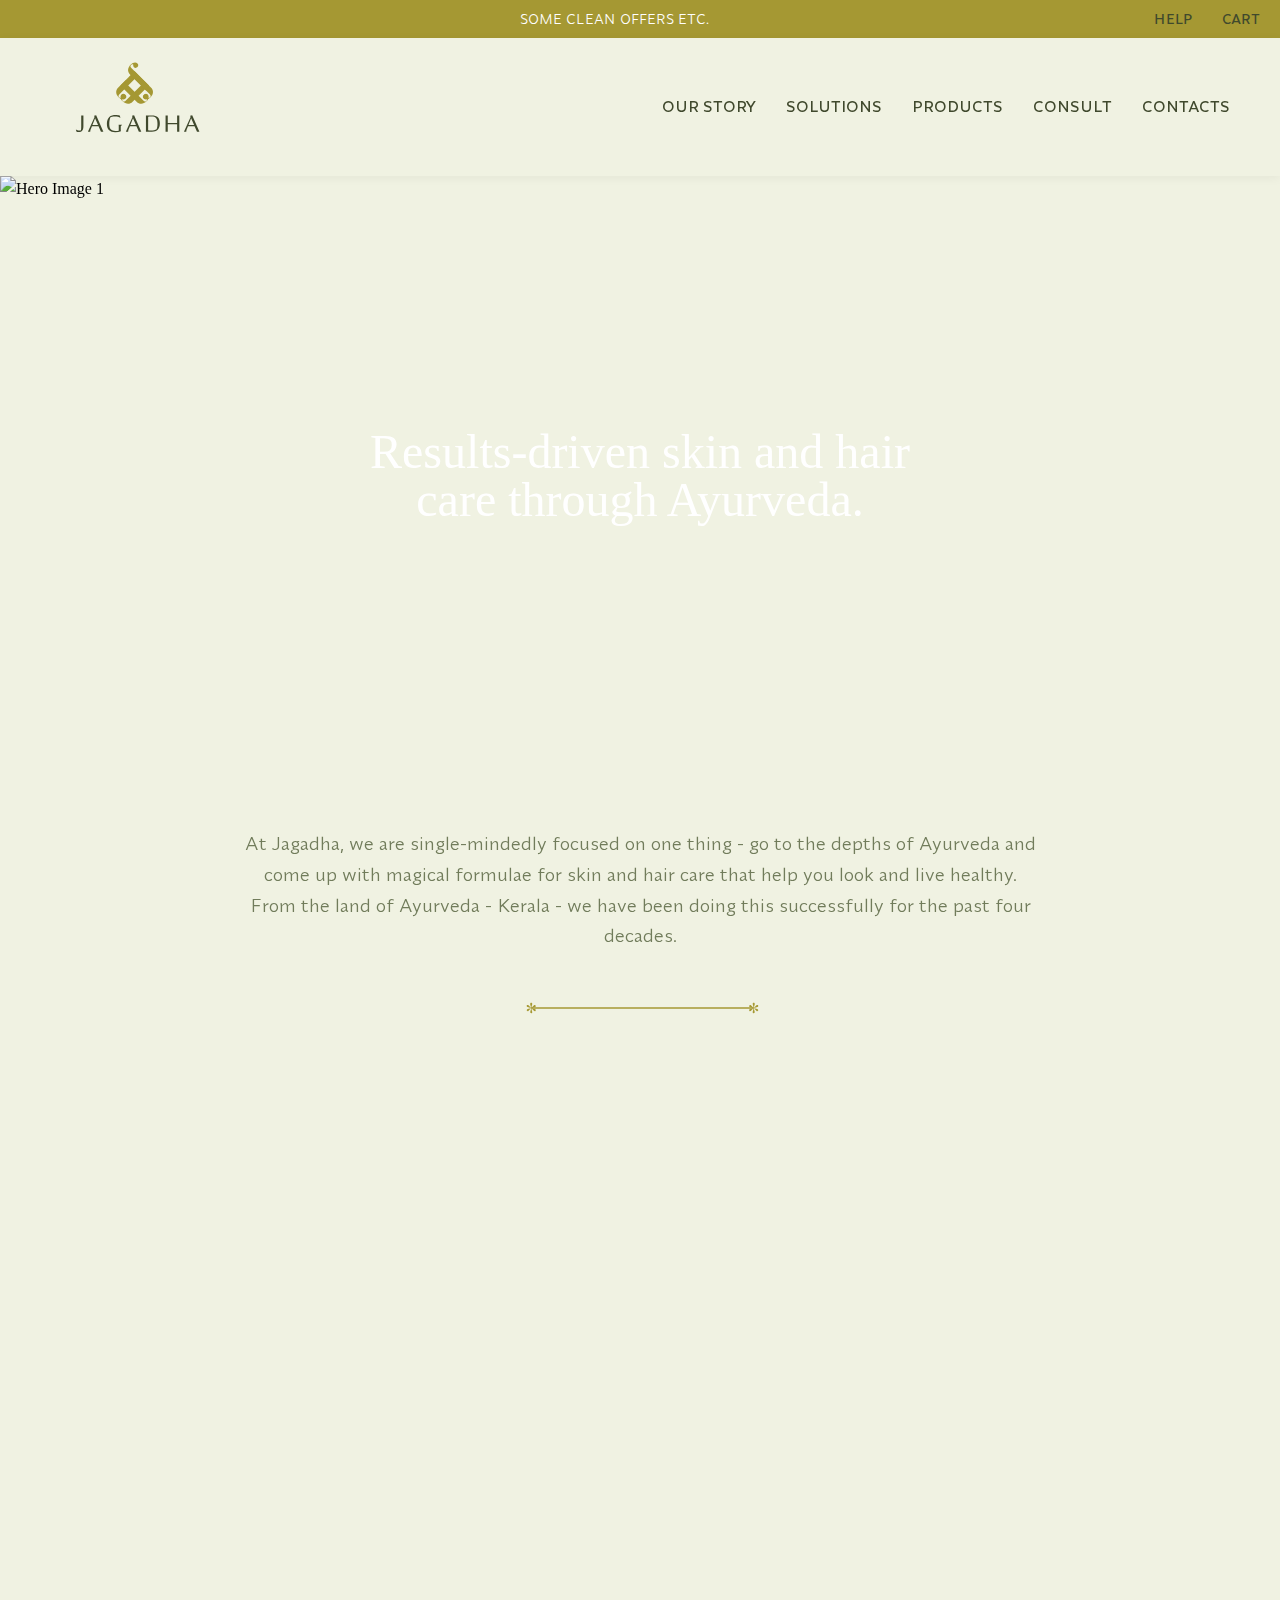
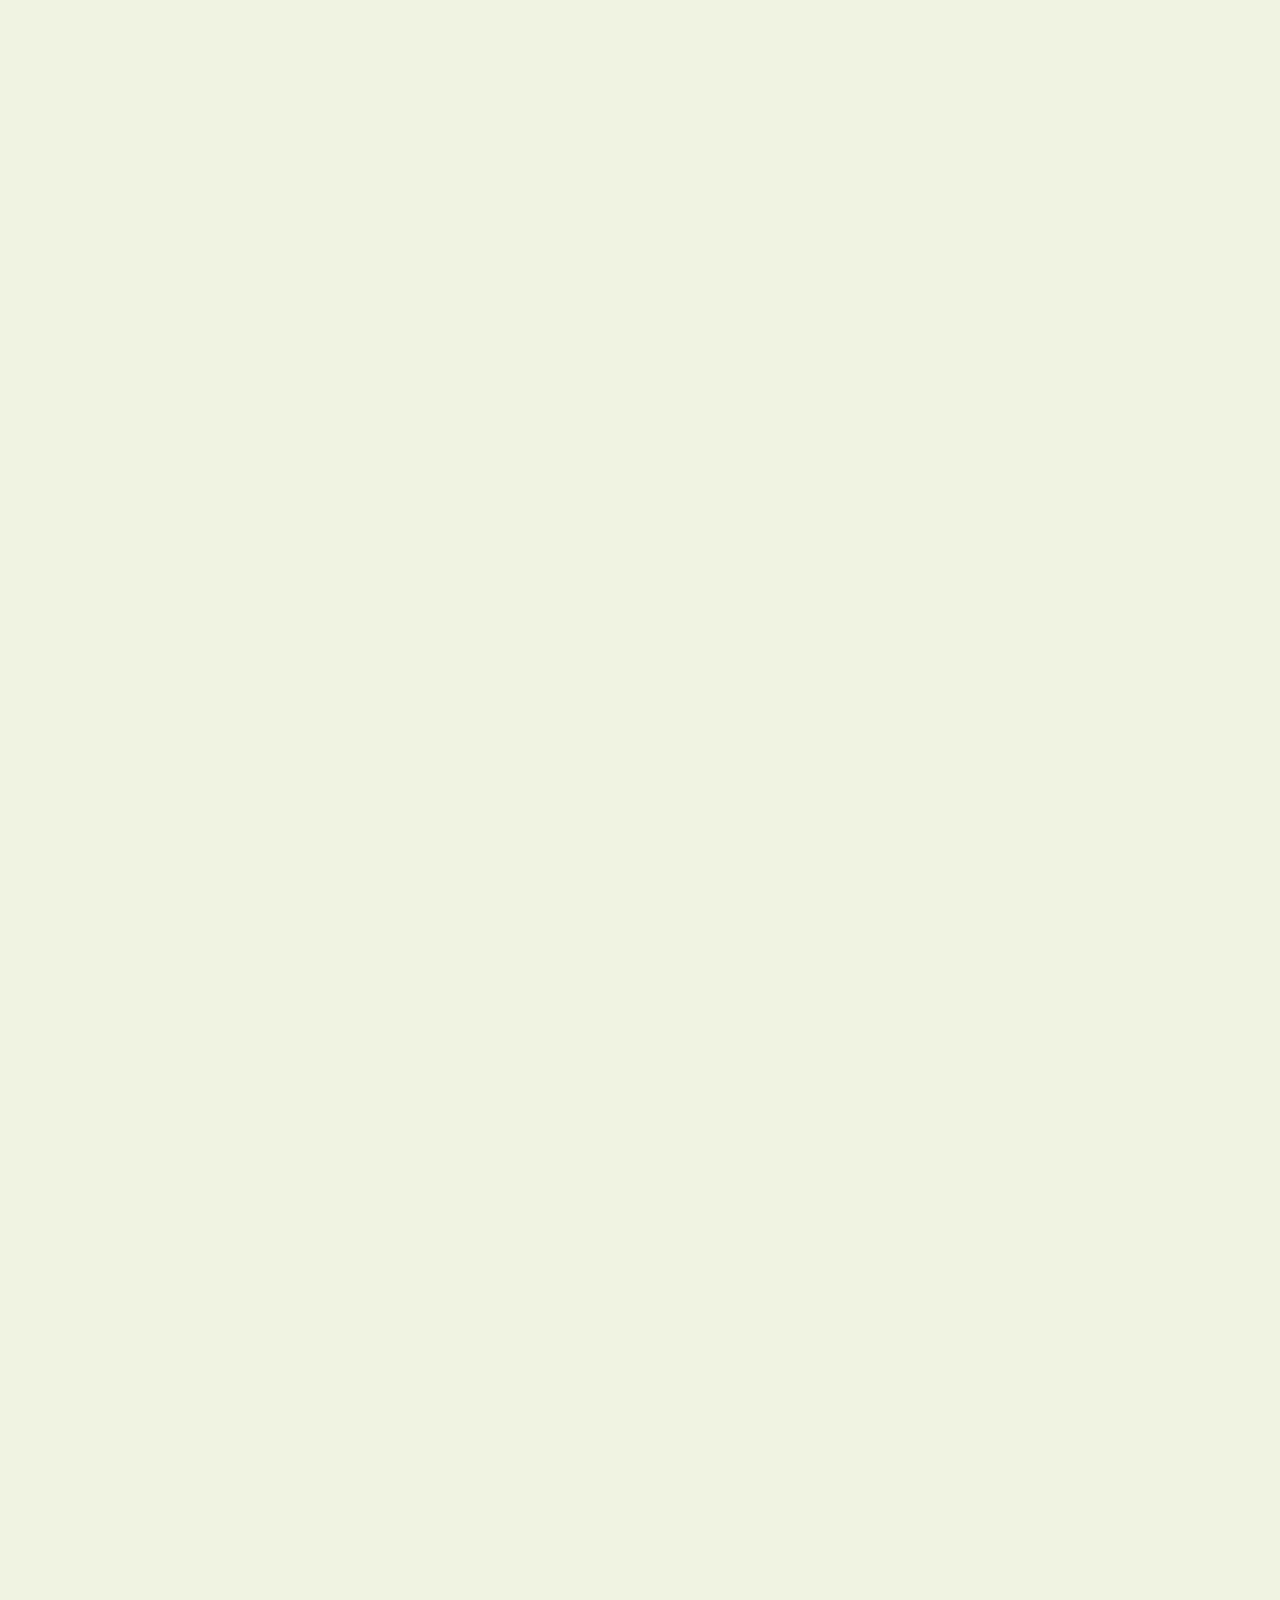
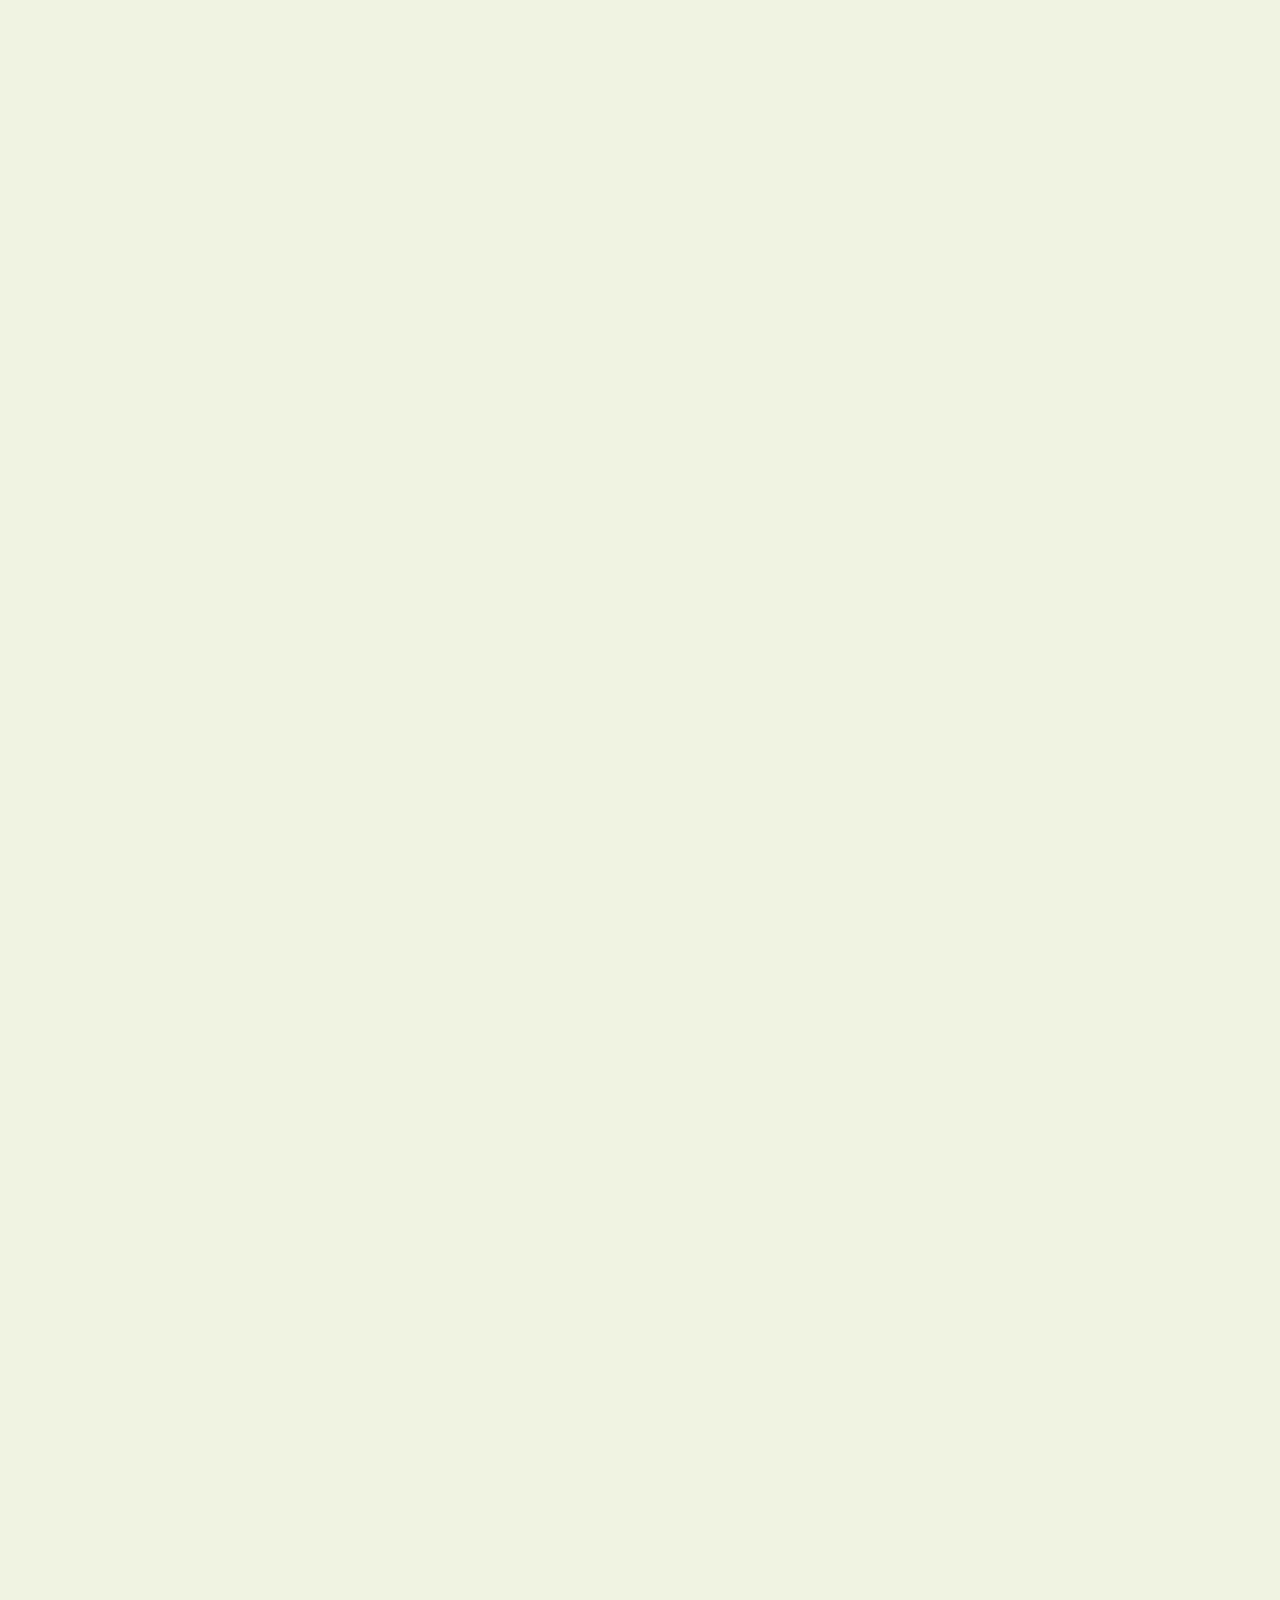
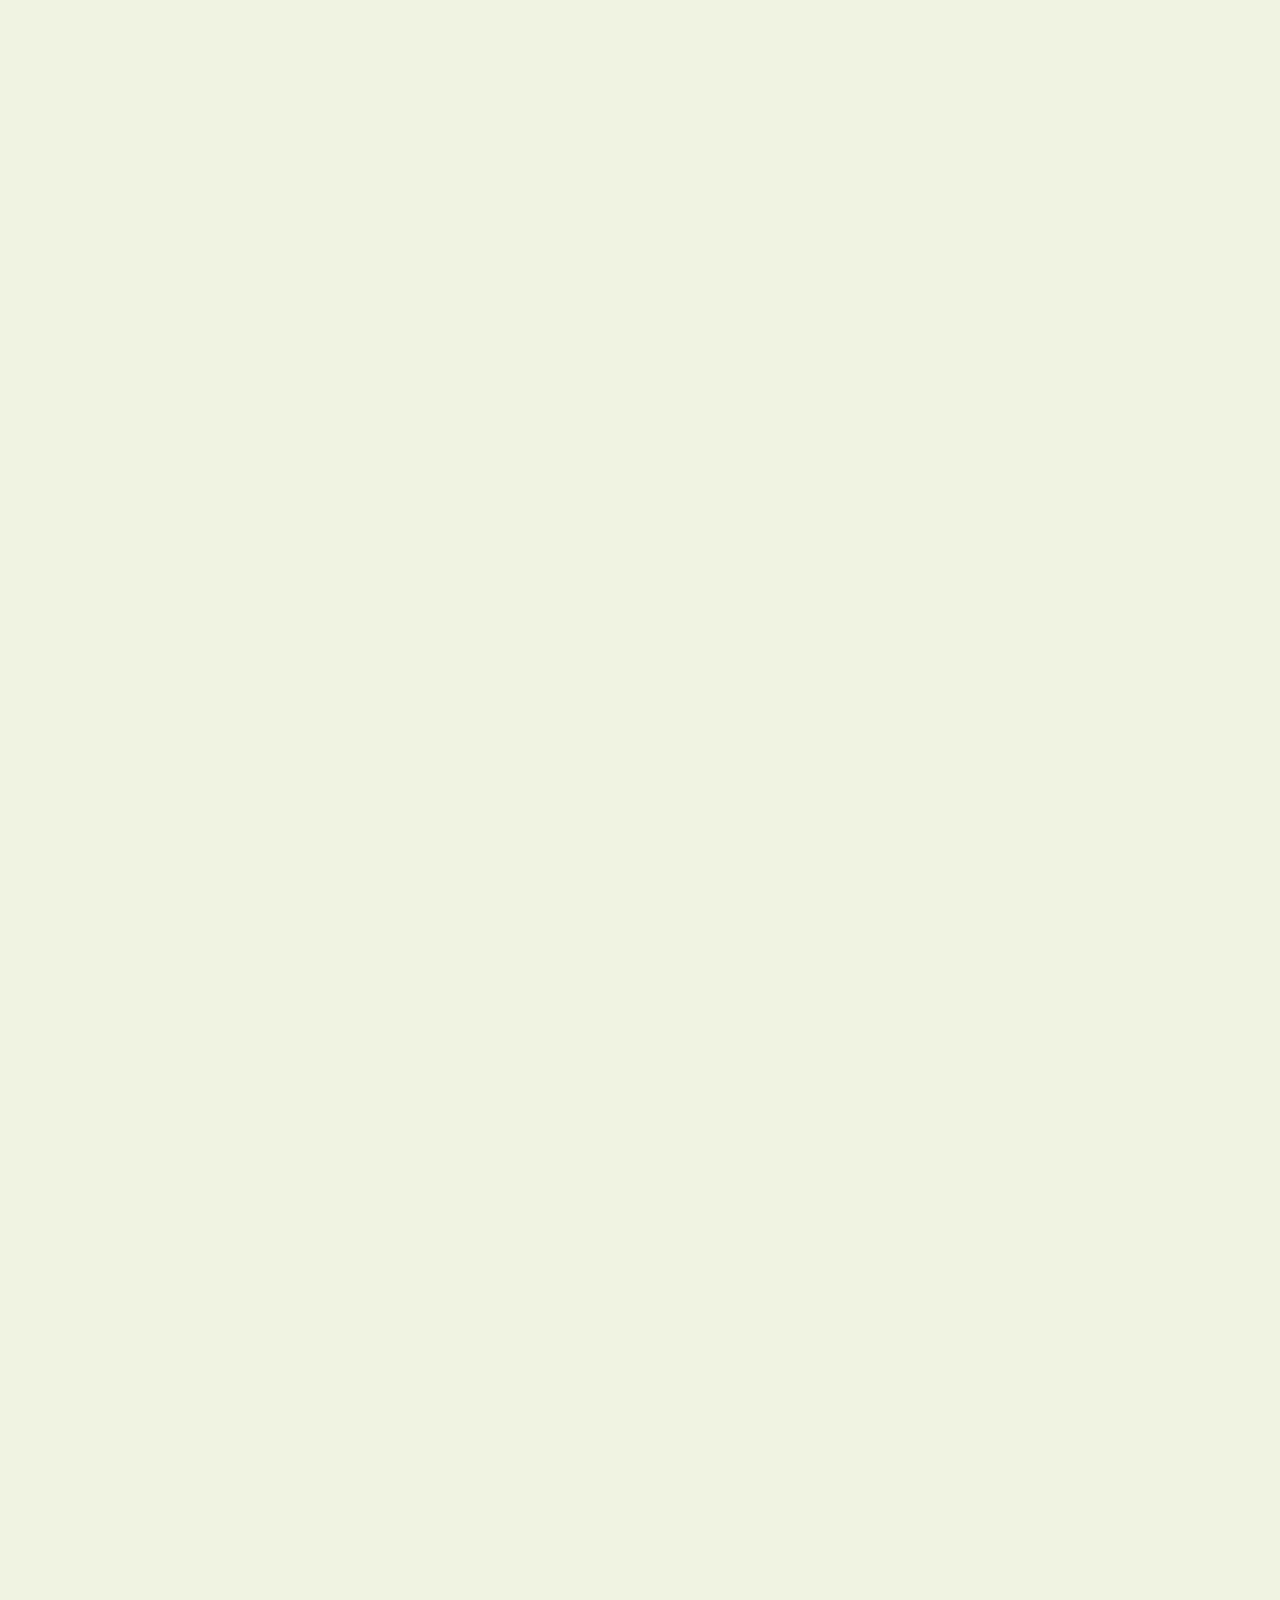
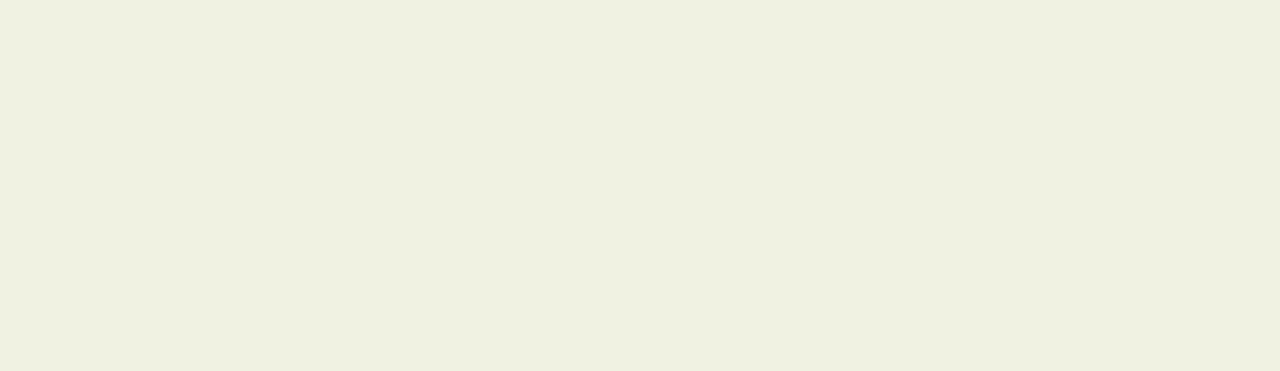
==== commit 7a3dbe7f: "updated" ====
--- a/index.html
+++ b/index.html
@@ -144,11 +144,11 @@
                                 <div class="carousel-slide active">
                                     <img src="./assets/product.png" alt="Agnijith Product">
                                 </div>
-                                <div class="carousel-slide">
-                                    <img src="product1-2.jpg" alt="Agnijith Application">
-                                </div>
-                                <div class="carousel-slide">
-                                    <img src="product1-3.jpg" alt="Agnijith Benefits">
+                                <div class="carousel-slide active">
+                                    <img src="./assets/product.png" alt="Agnijith Application">
+                                </div>
+                                <div class="carousel-slide">
+                                    <img src="./assets/product.png" alt="Agnijith Benefits">
                                 </div>
                             </div>
                             <div class="carousel-controls">
@@ -211,10 +211,10 @@
                                     <img src="./assets/product.png" alt="Agnihari Product">
                                 </div>
                                 <div class="carousel-slide">
-                                    <img src="product2-2.jpg" alt="Agnihari Application">
-                                </div>
-                                <div class="carousel-slide">
-                                    <img src="product2-3.jpg" alt="Agnihari Benefits">
+                                    <img src="./assets/product.png" alt="Agnihari Application">
+                                </div>
+                                <div class="carousel-slide">
+                                    <img src="./assets/product.png" alt="Agnihari Benefits">
                                 </div>
                             </div>
                             <div class="carousel-controls">
@@ -273,13 +273,13 @@
                         <div class="carousel-container">
                             <div class="carousel-track">
                                 <div class="carousel-slide active">
-                                    <img src="./assets/product3.png" alt="Kadambini Product">
-                                </div>
-                                <div class="carousel-slide">
-                                    <img src="product3-2.jpg" alt="Kadambini Application">
-                                </div>
-                                <div class="carousel-slide">
-                                    <img src="product3-3.jpg" alt="Kadambini Benefits">
+                                    <img src="./assets/product.png" alt="Kadambini Product">
+                                </div>
+                                <div class="carousel-slide">
+                                    <img src="./assets/product.png" alt="Kadambini Application">
+                                </div>
+                                <div class="carousel-slide">
+                                    <img src="./assets/product.png" alt="Kadambini Benefits">
                                 </div>
                             </div>
                             <div class="carousel-controls">
@@ -338,13 +338,13 @@
                         <div class="carousel-container">
                             <div class="carousel-track">
                                 <div class="carousel-slide active">
-                                    <img src="./assets/product4.png" alt="Kashmirini Product">
-                                </div>
-                                <div class="carousel-slide">
-                                    <img src="product4-2.jpg" alt="Kashmirini Application">
-                                </div>
-                                <div class="carousel-slide">
-                                    <img src="product4-3.jpg" alt="Kashmirini Benefits">
+                                    <img src="./assets/product.png" alt="Kashmirini Product">
+                                </div>
+                                <div class="carousel-slide">
+                                    <img src="./assets/product.png" alt="Kashmirini Application">
+                                </div>
+                                <div class="carousel-slide">
+                                    <img src="./assets/product.png" alt="Kashmirini Benefits">
                                 </div>
                             </div>
                             <div class="carousel-controls">
--- a/css/style.css
+++ b/css/style.css
@@ -420,7 +420,7 @@
 }
 .carousel-slide {
     min-width: 100%;
-    opacity: 0;
+    opacity: 1 !important;
     transition: opacity 0.5s ease;
 }
 .carousel-slide.active {
@@ -428,9 +428,10 @@
 }
 .carousel-slide img {
     width: 100%;
-    height: 400px;
+    height: 500px;
     object-fit: cover;
     border-radius: 15px;
+    display: block;
 }
 /* Carousel Controls */
 .carousel-controls {
